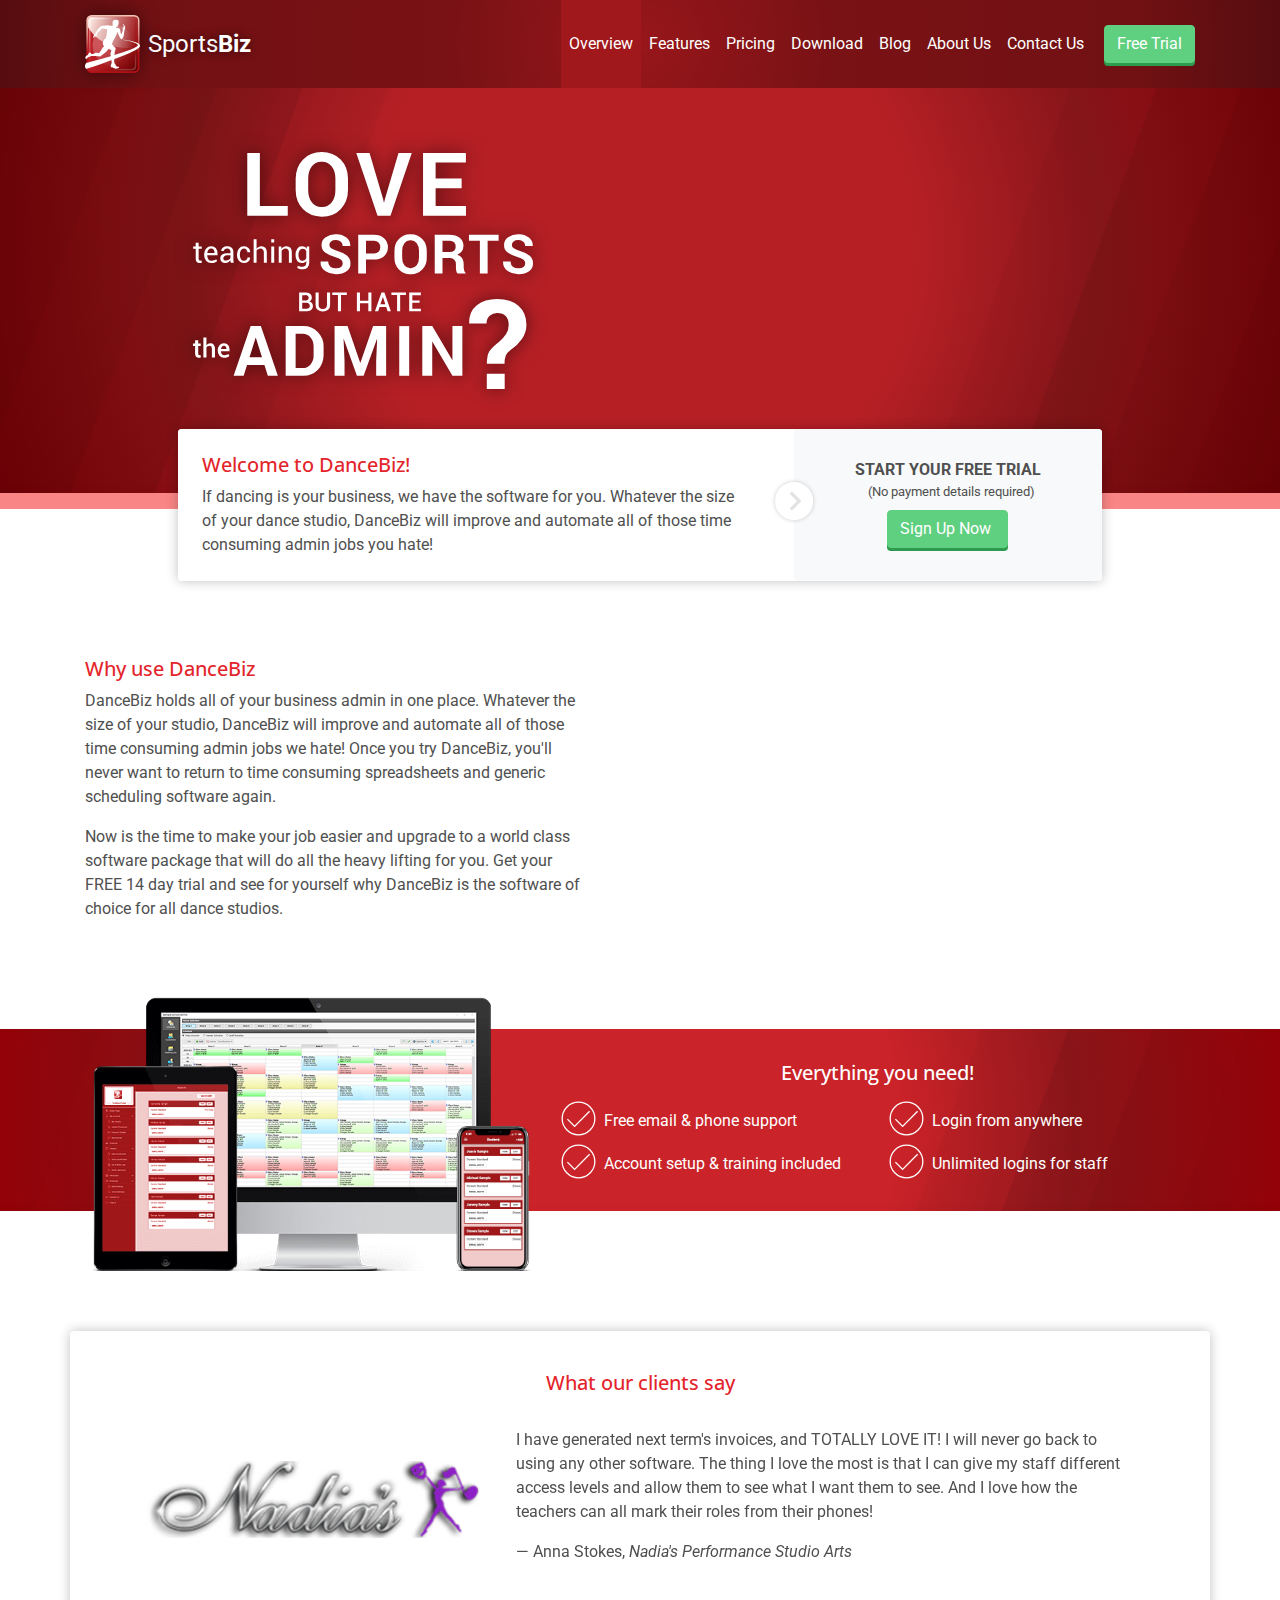
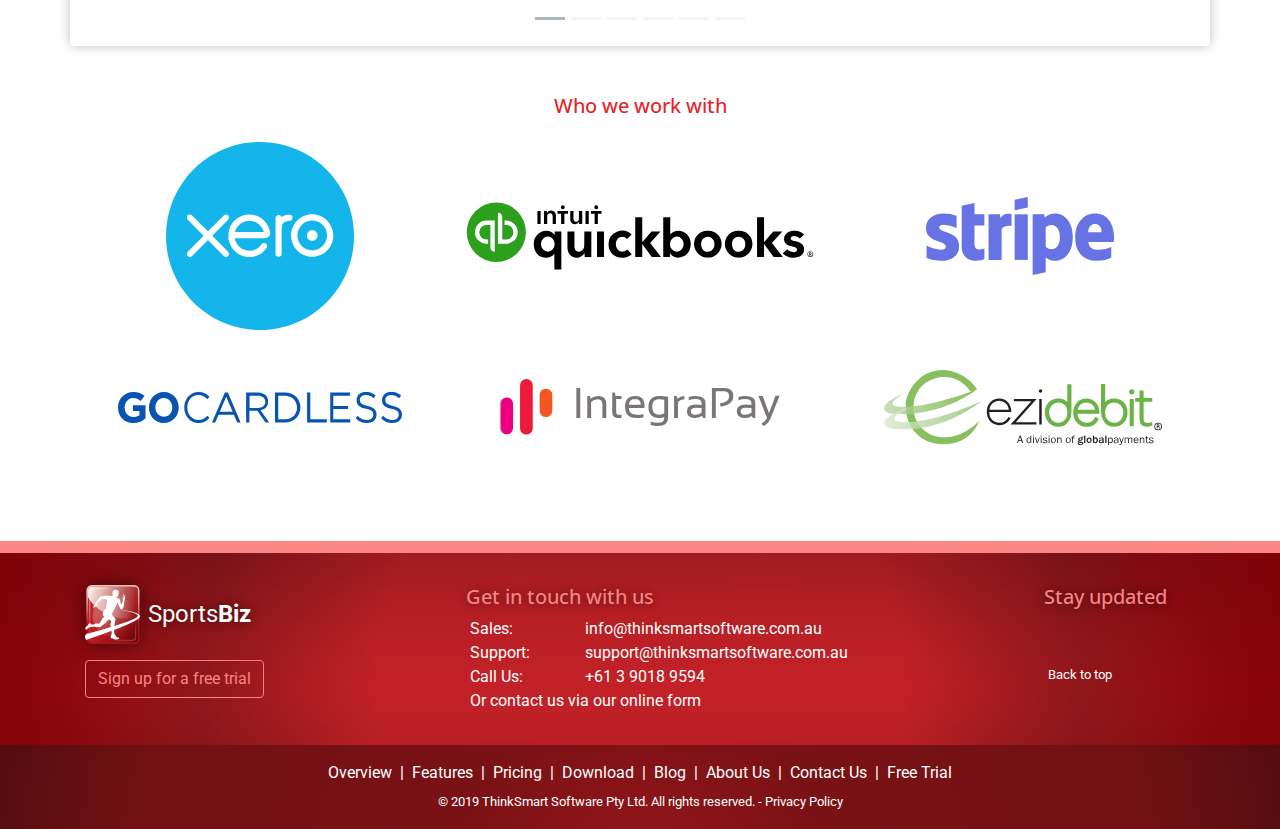
==== index.html @ b826e984 "Add files via upload" ====
<!DOCTYPE html>
<html lang="en">
    <head>
        <!-- Required meta tags -->
        <meta charset="utf-8">
        <meta http-equiv="X-UA-Compatible" content="IE=edge">
        <title>Welcome</title>
        <meta name="viewport" content="width=device-width, initial-scale=1.0, maximum-scale=1.0, minimum-scale=1.0, user-scalable=no, target-densityDpi=device-dpi" />
        <meta name="description" content="">
        <meta name="keywords" content="">
        <!-- for FF, Chrome, Opera -->
            <!-- <link rel="icon" type="image/png" href="assets/img/classbiz/classbiz-favicon-32x32.png" sizes="32x32"> -->
            <!-- <link rel="icon" type="image/png" href="assets/img/dancebiz/dancebiz-favicon-32x32.png" sizes="32x32"> -->
            <!-- <link rel="icon" type="image/png" href="assets/img/gymnasticsbiz/gymnasticsbiz-favicon-32x32.png" sizes="32x32"> -->
            <!-- <link rel="icon" type="image/png" href="assets/img/musicbiz/musicbiz-favicon-32x32.png" sizes="32x32"> -->
            <!-- <link rel="icon" type="image/png" href="assets/img/sportsbiz/sportsbiz-favicon-32x32.png" sizes="32x32"> -->
            <!-- <link rel="icon" type="image/png" href="assets/img/swimbiz/swimbiz-favicon-32x32.png" sizes="32x32"> -->
            <!-- <link rel="icon" type="image/png" href="assets/img/tennisbiz/tennisbiz-favicon-32x32.png" sizes="32x32"> -->
            <link rel="icon" type="image/png" href="assets/img/thinksmart/thinksmart-favicon-32x32.png" sizes="32x32">
            
        <!-- for IE -->
        <!-- classbiz -->
        <!-- <link rel="icon" type="image/x-icon" href="classbiz-favicon.ico"> -->
        <!-- <link rel="shortcut icon" type="image/x-icon" href="classbiz-favicon.ico"> -->
    
        <!-- dancebiz -->
        <!-- <link rel="icon" type="image/x-icon" href="dancebiz-favicon.ico"> -->
        <!-- <link rel="shortcut icon" type="image/x-icon" href="dancebiz-favicon.ico"> -->
    
        <!-- gymnasticsbiz -->
        <!-- <link rel="icon" type="image/x-icon" href="gymnasticsbiz-favicon.ico"> -->
        <!-- <link rel="shortcut icon" type="image/x-icon" href="gymnasticsbiz-favicon.ico"> -->
    
        <!-- musicbiz -->
        <!-- <link rel="icon" type="image/x-icon" href="musicbiz-favicon.ico"> -->
        <!-- <link rel="shortcut icon" type="image/x-icon" href="musicbiz-favicon.ico"> -->
    
        <!-- sportsbiz -->
        <!-- <link rel="icon" type="image/x-icon" href="sportsbiz-favicon.ico"> -->
        <!-- <link rel="shortcut icon" type="image/x-icon" href="sportsbiz-favicon.ico"> -->
    
        <!-- tennisbiz -->
        <!-- <link rel="icon" type="image/x-icon" href="tennisbiz-favicon.ico"> -->
        <!-- <link rel="shortcut icon" type="image/x-icon" href="tennisbiz-favicon.ico"> -->
    
        <!-- thinksmart -->
        <link rel="icon" type="image/x-icon" href="thinksmart-favicon.ico">
        <link rel="shortcut icon" type="image/x-icon" href="thinksmart-favicon.ico">
    
        <!-- web fonts CDN -->
        <link href="https://fonts.googleapis.com/css?family=Open+Sans:300,400,700" rel="stylesheet">
        <link href="https://fonts.googleapis.com/css?family=Roboto:400,400i,700&display=swap" rel="stylesheet">
        
        <!-- custom styles -->
        <link rel="stylesheet" type="text/css" href="assets/css/styles.css">
        
        <!-- Font Awesome CDN for the Icons -->
        <link rel="stylesheet" href="https://use.fontawesome.com/releases/v5.7.2/css/all.css"
            integrity="sha384-fnmOCqbTlWIlj8LyTjo7mOUStjsKC4pOpQbqyi7RrhN7udi9RwhKkMHpvLbHG9Sr" crossorigin="anonymous">
    </head>
<body>
    <a id="top"></a>    
    <header><!-- header start -->
        <!-- nav start -->
        <nav class="bg-check navbar fixed-top navbar-default navbar-dark navbar-expand-lg bg-dark nav-gradient p-lg-0">
            <div class="container">

            <a class="navbar-brand p-lg-0" href="index.html">               
                <div class="d-flex align-items-center">
                    <!-- biz logos -->
                    <!-- classbiz -->
                    <!-- <div class="icon-logo-style"><img src="assets/img/classbiz/logo-icon-classbiz.svg" class="img-fluid logo-icon-svg-shadow" alt="ClassBiz"></div> -->
                    <!-- <div class="h4 font-weight-normal text-shadow ml-1 pl-1 pl-1 pt-2">Class<strong>Biz</strong></div> -->
                    
                    <!-- dancebiz -->
                    <!-- <div class="icon-logo-style"><img src="assets/img/dancebiz/logo-icon-dancebiz.svg" class="img-fluid logo-icon-svg-shadow" alt="DanceBiz"></div> -->
                    <!-- <div class="h4 font-weight-normal text-shadow ml-1 pl-1 pl-1 pt-2">Dance<strong>Biz</strong></div> -->

                    <!-- gymnasticsbiz -->
                    <!-- <div class="icon-logo-style"><img src="assets/img/gymnasticsbiz/logo-icon-gymnasticsbiz.svg" class="img-fluid logo-icon-svg-shadow" alt="GymnasticsBiz"></div> -->
                    <!-- <div class="h4 font-weight-normal text-shadow ml-1 pl-1 pt-2">Gymnastics<strong>Biz</strong></div> -->

                    <!-- musicbiz -->
                    <!-- <div class="icon-logo-style"><img src="assets/img/musicbiz/logo-icon-musicbiz.svg" class="img-fluid logo-icon-svg-shadow" alt="MusicBiz"></div> -->
                    <!-- <div class="h4 font-weight-normal text-shadow ml-1 pl-1 pt-2">Music<strong>Biz</strong></div> -->

                    <!-- sportsbiz -->
                    <div class="icon-logo-style"><img src="assets/img/sportsbiz/logo-icon-sportsbiz.svg" class="img-fluid logo-icon-svg-shadow" alt="SportsBiz"></div>
                    <div class="h4 font-weight-normal text-shadow ml-1 pl-1 pt-2">Sports<strong>Biz</strong></div>

                    <!-- swimbiz -->
                    <!-- <div class="icon-logo-style"><img src="assets/img/swimbiz/logo-icon-swimbiz.svg" class="img-fluid logo-icon-svg-shadow" alt="SwimBiz"></div> -->
                    <!-- <div class="h4 font-weight-normal text-shadow ml-1 pl-1 pt-2">Swim<strong>Biz</strong></div> -->

                    <!-- tennisbiz -->
                    <!-- <div class="icon-logo-style"><img src="assets/img/tennisbiz/logo-icon-tennisbiz.svg" class="img-fluid logo-icon-svg-shadow" alt="TennisBiz"></div> -->
                    <!-- <div class="h4 font-weight-normal text-shadow ml-1 pl-1 pt-2">Tennis<strong>Biz</strong></div> -->
                </div>
            </a>

            <!-- trial button in tablet mode only start -->
            <div class="col-7 pr-2 text-right d-none d-sm-none d-md-block d-lg-none">
                    <a class="btn-success btn text-center text-white" href="signup.html">
                        <span class="text-center">Free Trial</span>
                    </a>
            </div><!-- trial button in tablet mode end -->

            <button class="navbar-toggler" type="button" data-toggle="collapse" data-target="#navbarSupportedContent"
                aria-controls="navbarSupportedContent" aria-expanded="false" aria-label="Toggle navigation">
                <span class="navbar-toggler-icon"></span>
            </button>

            <div class="collapse navbar-collapse" id="navbarSupportedContent">
                <ul class="navbar-nav ml-auto mr-lg-2"> 
                    <li class="nav-item pt-lg-4 pb-lg-4 border-bottom-sm-md active selected">
                        <a class="nav-link text-white" href="index.html">Overview <span class="sr-only">(current)</span></a>
                    </li>
                    <li class="nav-item pt-lg-4 border-bottom-sm-md pb-lg-4">
                        <a class="nav-link text-white" href="features.html">Features</a>
                    </li>
                    <li class="nav-item pt-lg-4 border-bottom-sm-md pb-lg-4">
                        <a class="nav-link text-white" href="pricing.html">Pricing</a>
                    </li>
                    <li class="nav-item pt-lg-4 border-bottom-sm-md pb-lg-4">
                        <a class="nav-link text-white" href="download.html">Download</a>
                    </li>
                    <li class="nav-item pt-lg-4 border-bottom-sm-md pb-lg-4">
                            <a class="nav-link text-white" href="blog.html">Blog</a>
                    </li>
                    <li class="nav-item pt-lg-4 border-bottom-sm-md pb-lg-4">
                        <a class="nav-link text-white" href="aboutus.html">About Us</a>
                    </li>
                    <li class="nav-item pt-lg-4 pb-lg-4">
                        <a class="nav-link text-white" href="contactus.html">Contact Us</a>
                    </li>
                </ul>
                <a class="btn-success btn d-none d-lg-inline-block mb-1 mb-md-0 ml-md-1 text-white" href="signup.html">Free Trial</a>
            </div>
        </div>
        </nav><!-- nav end -->        
    </header><!-- header end -->

    <!-- this is the hero image section -->  
    <section class=""><!-- main hero image start -->
        <section class="">
            <section class="gradient-main-1 gradient-inset-shadow"><!-- gradient start -->

                <!-- hero-gradient-dark start -->
                <div class="hero-gradient-background d-none d-lg-block"></div><!-- hero-gradient-dark end -->
                <!-- angled shape containers start -->
                    <div class="shape-backgrounds-container">
                            <div class="shape-graphic-container-left">
                                <div class="shape-graphic-left-side-a"></div>
                                <div class="shape-graphic-left-side-a1 d-none d-xl-block"></div>
                                <div class="shape-graphic-left-side-a-extra-color-bar d-none d-xl-block"></div>
                                <div class="shape-graphic-left-side-a-last d-none d-xl-block"></div>
                            </div>
                            <div class="shape-right">
                                    <div class="shape-graphic-left-side-a"></div>
                                    <div class="shape-graphic-left-side-a1 d-none d-xl-block"></div>
                                    <div class="shape-graphic-left-side-a-extra-color-bar d-none d-xl-block"></div>
                                    <div class="shape-graphic-left-side-a-last d-none d-xl-block"></div>
                            </div>
                    </div>
                <!-- angled-shaped-containers end -->

                        <div class="pt-5 mt-5"></div>
                        <div class="pt-2 pt-sm-3"></div>
                        <!-- hero image start -->
                        <div class="container pt-lg-4 pb-lg-4">    
                            <div class="row">
                                <!-- headline left side -->
                                <div class="col-6 col-sm-6 col-lg-6">
                                    <div class="row align-items-center">
                                        <div class="col-12 mb-0 mt-0 mt-md-2 mb-md-2 pt-lg-2 pb-lg-0">
                                            <!-- dancebiz hero text start -->
                                            <div class="">
                                                <!-- <img src="assets/img/classbiz/classbiz-main-headline.svg" class="pt-4 db-headline-large d-lg-none headline-svg-shadow w-100 mt-n3 pt-3 pb-3 pl-md-3"> -->
                                                <!-- <img src="assets/img/gymnasticsbiz/gymnasticsbiz-main-headline.svg" class="pt-4 db-headline-large d-lg-none headline-svg-shadow w-100 mt-n3 pt-3 pb-3 pl-md-3"> -->
                                                <!-- <img src="assets/img/musicbiz/musicbiz-main-headline.svg" class="db-headline-large pt-2 d-lg-none headline-svg-shadow img-fluid p-lg-0 pb-xl-3 pl-xl-4 pr-xl-4 mb-lg-5"> -->
                                                <img src="assets/img/sportsbiz/sportsbiz-main-headline.svg" class="db-headline-large pt-2 d-lg-none headline-svg-shadow img-fluid p-lg-0 pb-xl-3 pl-xl-4 pr-xl-4 mb-lg-5">

                                                <div class="ml-auto mr-auto w-75 pl-xl-3 pb-xl-2 pb-lg-3 pb-xl-0">
                                                    <!-- <img src="assets/img/dancebiz/dancebiz-main-headline.svg" class="db-headline-large d-none d-lg-block headline-svg-shadow img-fluid p-lg-0 pb-xl-3 pl-xl-4 pr-xl-4 mb-lg-5"> -->
                                                    <!-- <img src="assets/img/musicbiz/musicbiz-main-headline.svg" class="db-headline-large d-none d-lg-block headline-svg-shadow img-fluid p-lg-0 pb-xl-3 pl-xl-4 pr-xl-4 mb-lg-5"> -->
                                                    <!-- <img src="assets/img/tennisbiz/tennisbiz-main-headline.svg" class="db-headline-large d-none d-lg-block headline-svg-shadow img-fluid p-lg-0 pb-xl-3 pl-xl-4 pr-xl-4 mb-lg-5"> -->
                                                    <img src="assets/img/sportsbiz/sportsbiz-main-headline.svg" class="db-headline-large d-none d-lg-block headline-svg-shadow img-fluid p-lg-0 pb-xl-3 pl-xl-4 pr-xl-4 mb-lg-5">
                                                    <!-- <img src="assets/img/classbiz/classbiz-main-headline.svg" class="db-headline-large d-none d-lg-block headline-svg-shadow img-fluid p-lg-0 pb-xl-3 pl-xl-4 pr-xl-4 mb-lg-5"> -->
                                                    <!-- <img src="assets/img/swimbiz/swimbiz-main-headline.svg" class="d-none d-lg-block headline-svg-shadow img-fluid pb-lg-4 mb-lg-5"> -->
                                                    <!-- <img src="assets/img/gymnasticsbiz/gymnasticsbiz-main-headline.svg" class="db-headline-large d-none d-lg-block headline-svg-shadow img-fluid mb-lg-5 pb-lg-5"> -->
                                                </div>
                                            </div>
                                            <!-- dancebiz hero text end -->

                                        </div>
                                    </div>
                                </div>
                                <!-- hero graphic right side -->
                                <!-- dancbiz hero image -->
                                <div class="col-6 col-sm-6 col-lg-6 pl-0 pr-0 invisible">
                                    <img src="assets/img/dancebiz/dancebiz-home-page-overview-hero-image-mobile.png" class="d-md-none img-fluid mt-n2">
                                    <img src="assets/img/dancebiz/dancebiz-home-page-overview-hero-image-large-tall.png" class="d-none d-md-block dancebiz-hero-image">
                                </div>
                            </div>                        
                        </div><!-- hero image end -->
            </section><!-- gradient end -->
            
        </section>
        <!-- option 1 end -->

    </section><!-- main hero image end -->

    <!-- divider -->
    <div class="bg-secondary p-2"></div>

    <!-- card design call to action start -->
    <section class="pl-3 pr-3 mt-4 mt-md-4 mb-md-3 mt-md-0 mb-lg-0">
            <div class="overview-card-container-lg-and-xl position-relative"><!-- overview-card-container-lg-and-xl start -->
                <div class="container"><!-- container 1 start -->
                <div class="row justify-content-center pl-md-3 pr-md-3"><!-- row 1 start -->
                    <div class="col-md-12 col-lg-11 col-xl-10 shadow bg-white rounded"><!-- card length column start -->
                        <div class="row"><!-- row 2 start -->
                            <!-- product intro start -->
                            <div class="col-md-8 col-lg-8 pt-3 pt-md-3 pb-md-2 pl-lg-4 pt-lg-4 pr-xl-5 bg-white rounded">
                                    <div class="">
                                        <h5 class="text-center text-md-left">Welcome to DanceBiz!</h5>
                                        <p> If dancing is your business, we have the software for you. 
                                            Whatever the size of your dance studio,
                                            DanceBiz will improve and automate all of those time consuming admin jobs you hate!</p>
                                    </div>
                            </div><!-- learn how benefits end -->

                            <!-- trial button cta container start -->
                            <!-- <div class="col-lg-1 bg-light"></div> -->
                            <div class="d-none d-md-block col-md-4 col-lg-4 pb-md-3 pt-md-3 pt-lg-0 pb-lg-0 bg-light rounded">
                                <!-- circle arrow start -->
                                <img src="assets/img/icon-right-arrow-circle.svg" class="right-arrow-icon-circle">
                                <!-- circle arrow end -->
                                <div class="row text-md-center justify-content-md-center align-items-md-center pb-md-1 h-100">
                                    <div class="col-md-12">
                                            <div class="d-inline-block text-uppercase font-weight-bold">Start Your Free Trial</div>
                                            <div class="d-inline-block d-lg-block pl-md-2 pr-2 pr-lg-0 pb-lg-2">
                                                <div class="small">(No payment details required)</div>
                                            </div>
                                            <a class="btn-success btn text-white d-inline-block" href="signup.html">
                                                Sign Up Now <i class="fas fa-caret-right pl-1"></i></a>
                                    </div>
                                </div>
                            </div><!--trial button cta container end -->
                            
                        </div><!-- row 2 end -->                        
                    </div><!-- card length column end -->
                    </div><!-- row 1 end -->
                </div><!-- container 1 end -->
            </div><!-- overview-card-container-lg-and-xl end -->
        </section><!-- card design call to action end -->
                    
    <!-- Why use start -->
    <section class="container pt-3 pt-lg-0 mt-lg-n5">
        <div class="row justify-content-between">
            <div class="col-12 col-md-12 col-lg-6 pr-xl-5 d-lg-flex align-items-lg-center">
                <!-- product intro start -->
                <div class="">
                    <h5>Why use DanceBiz</h5>
                    <p>DanceBiz holds all of your business admin in one place. Whatever the size of your studio, DanceBiz will
                        improve and automate all of those time consuming admin jobs we hate! Once you try DanceBiz, you'll never
                        want to return to time consuming spreadsheets and generic scheduling software again.</p>
            
                    <p class="mb-lg-0">Now is the time to make your job easier and upgrade to a world class software package that will do all the
                        heavy lifting for you. Get your FREE 14 day trial and see for yourself why DanceBiz is the software of
                        choice for all dance studios.</p>
                    <!-- product intro end -->
                </div>    
            </div>
     
            <!-- feature video start -->
            <div class="col-12 col-md-12 col-lg-6 col-xl-6 align-self-lg-center">
                    <!-- <div class="">
                            <iframe title="" width="560" height="315"
                                src="//fast.wistia.com/embed/iframe/ezcvv15un7?modestbranding=1&amp;rel=0&amp;showinfo=0&amp;autohide=1"
                                frameborder="0" allowfullscreen="true"></iframe>
                    </div> -->
                    <!-- <h5 class="">Feature Video</h5> -->
                    <!-- <div class="iframe-container">
                        <iframe title="" width="" height="" src="//fast.wistia.com/embed/iframe/ezcvv15un7?modestbranding=1&amp;rel=0&amp;showinfo=0&amp;autohide=1" allowfullscreen></iframe>
                    </div> -->

                    <!-- <div class="iframe-container">
                        <iframe title="" width="" height="" src="//fast.wistia.com/embed/iframe/bdj3lp1ii8?modestbranding=1&amp;rel=0&amp;showinfo=0&amp;autohide=1" allowfullscreen></iframe>
                    </div> -->

                    <!-- <div class="iframe-container">
                            <iframe title="" width="" height="" src="//fast.wistia.com/embed/iframe/uyqm3pj7yf?modestbranding=1&amp;rel=0&amp;showinfo=0&amp;autohide=1" allowfullscreen></iframe>
                        </div> -->

                        <!-- <div class="iframe-container">
                            <iframe title="" width="" height="" src="//fast.wistia.com/embed/iframe/9jcjqtazj1?modestbranding=1&amp;rel=0&amp;showinfo=0&amp;autohide=1" allowfullscreen></iframe>
                        </div> -->

                        <div class="iframe-container">
                            <iframe title="" width="" height="" src="//fast.wistia.com/embed/iframe/ydkn6ml8hb?modestbranding=1&amp;rel=0&amp;showinfo=0&amp;autohide=1" allowfullscreen></iframe>
                        </div>

                    <!-- <div class="iframe-container">
                            <iframe title="" width="" height="" src="//fast.wistia.com/embed/iframe/xsg12gf4f0?modestbranding=1&amp;rel=0&amp;showinfo=0&amp;autohide=1" allowfullscreen></iframe>
                    </div> -->


            </div><!-- feature video end -->

            </div><!-- end of row -->
        </div>
    </section><!-- why use end -->
        <!-- everything you need start option -->
        <section class="pt-lg-5 pb-lg-5 mt-xl-4 mb-xl-4">
            <section class="gradient-main-1 mt-3 mb-lg-5 overflow-show">
                <!-- small angled shape containers start -->
                <div class="small-angle-container d-none d-lg-block overflow-hidden">                
                    <div class="shape-backgrounds-container">
                        <div class="shape-graphic-container-left">
                            <div class="shape-graphic-left-side-a"></div>
                            <div class="shape-graphic-left-side-a-extra-color-bar d-none d-xl-block"></div>
                            <div class="shape-graphic-left-side-a-last d-none d-xl-block"></div>
                        </div>
                        <div class="shape-graphic-container-right-alt">
                                <div class="shape-graphic-right-side-b"></div>
                                <div class="shape-graphic-right-side-b-extra-color-bar d-none d-xl-block"></div>
                                <div class="shape-graphic-right-side-b-last d-none d-xl-block"></div>
                        </div>
                    </div>
                </div>
                <!-- angled-shaped-containers end -->
                <div class="container pt-3 pb-md-3">
                    <div class="row align-items-md-center align-items-lg-start">
                            <div class="col-12 col-md-6 col-lg-5"><!-- devices images start-->
                                    <div class="position-relative mt-lg-2 mt-xl-n4">
                                        <!-- dancebiz-->
                                        <!-- <img src="assets/img/dancebiz/dancebiz-overview-devices.png" class="d-lg-none img-fluid" alt="tablet, desktop, smartphone"> -->
                                        <!-- <img src="assets/img/dancebiz/dancebiz-overview-devices.png" class="d-none d-lg-block position-absolute mt-lg-n5 mt-xl-n4 img-fluid ml-xl-2 pr-xl-2" alt="tablet, desktop, smartphone"> -->
                                        <!-- classbiz -->
                                        <!-- <img src="assets/img/classbiz/classbiz-overview-devices.png" class="d-lg-none img-fluid" alt="tablet, desktop, smartphone"> -->
                                        <!-- <img src="assets/img/classbiz/classbiz-overview-devices.png" class="d-none d-lg-block position-absolute mt-lg-n5 mt-xl-n4 img-fluid ml-xl-2 pr-xl-2" alt="tablet, desktop, smartphone"> -->
                                        <!-- swimbiz -->
                                        <!-- <img src="assets/img/swimbiz/swimbiz-overview-devices.png" class="d-lg-none img-fluid" alt="tablet, desktop, smartphone"> -->
                                        <!-- <img src="assets/img/swimbiz/swimbiz-overview-devices.png" class="d-none d-lg-block position-absolute mt-lg-n5 mt-xl-n4 img-fluid ml-xl-2 pr-xl-2" alt="tablet, desktop, smartphone"> -->
                                        <!-- <img src="assets/img/gymnasticsbiz/gymnasticsbiz-overview-devices.png" class="d-lg-none img-fluid" alt="tablet, desktop, smartphone"> -->
                                        <!-- <img src="assets/img/gymnasticsbiz/gymnasticsbiz-overview-devices.png" class="d-none d-lg-block position-absolute mt-lg-n5 mt-xl-n4 img-fluid ml-xl-2 pr-xl-2" alt="tablet, desktop, smartphone"> -->
                                        <!-- musicbiz -->
                                        <img src="assets/img/sportsbiz/sportsbiz-overview-devices.png" class="d-lg-none img-fluid" alt="tablet, desktop, smartphone">
                                        <img src="assets/img/sportsbiz/sportsbiz-overview-devices.png" class="d-none d-lg-block position-absolute mt-lg-n5 mt-xl-n4 img-fluid ml-xl-2 pr-xl-2" alt="tablet, desktop, smartphone">
                                    </div>
                            </div><!-- devices images end -->
                            <div class="col-12 col-md-6 col-lg-7"><!-- what's included text start -->
                                    <h5 class="pt-3 pt-sm-4 pt-md-3 mb-0 mb-lg-2 text-white text-center">Everything you need!</h5>
                                        <div class="row">
                                            <div class="col-12 pl-3 pr-0 pr-xl-0">
                                                <ul class="text-white list-unstyled d-sm-flex d-md-block d-lg-flex">
                                                        <div class="pl-3 pl-sm-0">
                                                            <li class="d-flex mt-2">
                                                                <div class=""><img src="assets/img/icon-ok-checks-responsive.svg" class="pr-2"></div>
                                                                <div class="pt-2">Free email & phone support</div>
                                                            </li>
                                                            <li class="d-flex mt-2">
                                                                    <div class=""><img src="assets/img/icon-ok-checks-responsive.svg" class="pr-2"></div>
                                                                    <div class="pt-2">Account setup & training included</div>
                                                            </li>
                                                        </div>
                                                        <div class="pl-3 pl-sm-3 pl-md-0 pl-lg-3 pl-xl-5">
                                                            <li class="d-flex mt-2">
                                                                    <div class=""><img src="assets/img/icon-ok-checks-responsive.svg" class="pr-2"></div>
                                                                    <div class="pt-2">Login from anywhere</div>
                                                            </li>
                                                                <li class="d-flex mt-2">
                                                                    <div class=""><img src="assets/img/icon-ok-checks-responsive.svg" class="pr-2"></div>
                                                                    <div class="pt-2">Unlimited logins for staff</div>
                                                            </li>
                                                        </div>
                                                </ul>
                                            </div>
                                    </div><!-- end row -->
                            </div><!-- what's included text end -->
                    </div>
                </div>
            </section><!-- what's included end -->
        </section><!-- everything you need end -->
    
        <!--  dancebiz testimonials with logo start -->
        <section class="container pt-4 pb-4 testimonials-card rounded">
                <h5 class="text-center mb-0 pt-xl-3">What our clients say</h5>
                
                <!-- all views -->
                <div class="main-slide-container-for-client-testimonials">
                    <div id="carouselClientIndicators" class="carousel carousel-fade" data-ride="carousel">
                                <div class="carousel-inner testimonials-slide-container d-flex align-items-center">
                                  <div class="carousel-item active">
                                    <div class="container">
                                        <div class="row justify-content-center align-items-lg-center pt-lg-4 pb-lg-4">
                                            <div class="col-10 col-lg-3 col-xl-4">
                                                    <img src="assets/img/dancebiz/client-logos/logo-landscape-nadias.png" class="img-fluid pb-1 mt-lg-n3" alt="Nadia's Performance Studio Arts">
                                            </div>
                                            <div class="col-10 col-lg-7 col-xl-7">
                                                <p>I have generated next term's invoices, and TOTALLY LOVE IT! I will never go back to using any other software. The thing
                                                   I love the most is that I can give my staff different access levels and allow them to see what I want them to see. And I
                                                   love how the teachers can all mark their roles from their phones!</p>
                                                   <figcaption class="pb-4">— Anna Stokes, <span class="font-italic">Nadia's Performance Studio Arts</span>
                                                   </figcaption>
                                            </div>
                                        </div>
                                    </div>
                                  </div>
                                  <div class="carousel-item">
                                        <div class="container">
                                                <div class="row justify-content-center align-items-lg-center pt-lg-4 pb-lg-4">
                                                    <div class="col-10 col-lg-3 col-xl-4">
                                                            <img src="assets/img/dancebiz/client-logos/logo-landscape-westend.png" class="img-fluid pb-1 mt-lg-n3" alt="Westend Performing Arts">
                                                    </div>
                                                    <div class="col-10 col-lg-7 col-xl-7">
                                                        <p>DanceBiz is the easiest and most efficient way to get all your dance admin sorted! I do not know how I was able to
                                                            run my large studio without it. I would definitely recommend it to all dance studio principals!</p>
                                                           <figcaption class="pb-4">— Nadia Vella-Taranto, <span class="font-italic">Westend Performing Arts</span>
                                                            Arts</figcaption>
                                                    </div>
                                                </div>
                                        </div>
                                  </div>
                                  <div class="carousel-item">
                                        <div class="container">
                                                <div class="row justify-content-center align-items-lg-center pt-lg-4 pb-lg-4">
                                                    <div class="col-10 col-lg-3 col-xl-4">
                                                            <img src="assets/img/dancebiz/client-logos/logo-landscape-danze-gallery.png" class="img-fluid pb-1 mt-lg-n3" alt="Danze Gallery">
                                                    </div>
                                                    <div class="col-10 col-lg-7 col-xl-7">
                                                        <p>I love DanceBiz! We are a studio of 130 and it saves so, so, so much time. It does everything including class roles,
                                                            texts and emails customers, automates invoices, plus more. I'm 50, and I am also a true blonde (the one that gives
                                                            blondes a bad name) and if I can do it, anyone can!</p>
                                                           <figcaption class="pb-4">— Jenny Jones, <span class="font-italic">Dance Gallery</span>
                                                            Arts</figcaption>
                                                    </div>
                                                </div>
                                        </div>
                                  </div>
                                  <div class="carousel-item">
                                        <div class="container">
                                                <div class="row justify-content-center align-items-lg-center pt-lg-4 pb-lg-4">
                                                    <div class="col-10 col-lg-3 col-xl-4">
                                                            <img src="assets/img/placeholder-template.svg" class="img-fluid pb-1 mt-lg-n3" alt="">
                                                            <!-- <div class="testimonial-container">
                                                                <img src="https://i.pinimg.com/originals/d8/ad/a6/d8ada6e585f09914890eed790c5efb99.jpg" class="testimonial-cover">
                                                            </div> -->
                                                    </div>
                                                    <div class="col-10 col-lg-7 col-xl-7 pt-3">
                                                        <p>Testimonial No.4 — Lorem ipsum dolor sit amet, consectetur adipiscing elit, sed do eiusmod tempor incididunt ut labore
                                                            et dolore magna aliqua. Ut enim ad minim veniam, quis nostrud exercitation ullamco laboris nisi ut aliquip ex ea
                                                            commodo consequat.</p>
                                                           <figcaption class="pb-4">— Duck Dodgers, <span class="font-italic">Warner Bros. Studio</span>
                                                            </figcaption>
                                                    </div>
                                                </div>
                                        </div>
                                    </div>
                                    <div class="carousel-item">
                                            <div class="container">
                                                    <div class="row justify-content-center align-items-lg-center pt-lg-4 pb-lg-4">
                                                        <div class="col-10 col-lg-3 col-xl-4">
                                                            <img src="assets/img/placeholder-template.svg" class="img-fluid pb-1 mt-lg-n3" alt="">
                                                            <!-- <div class="testimonial-container">
                                                                <img src="https://trackingnana.files.wordpress.com/2016/01/wile-e-coyote-cover.jpg" class="testimonial-cover">
                                                            </div>                                                         -->
                                                        </div>
                                                        <div class="col-10 col-lg-7 col-xl-7 pt-3">
                                                            <p>Testimonial No.5 — Lorem ipsum dolor sit amet, consectetur adipiscing elit, sed do eiusmod tempor incididunt ut labore
                                                                    et dolore magna aliqua. Ut enim ad minim veniam, quis nostrud exercitation ullamco laboris nisi ut aliquip ex ea
                                                                    commodo consequat.</p>
                                                               <figcaption class="pb-4">— Wile E. Coyote, <span class="font-italic">Acme Acres</span>
                                                                </figcaption>
                                                        </div>
                                                    </div>
                                            </div>
                                    </div>
                                    <div class="carousel-item">
                                            <div class="container">
                                                    <div class="row justify-content-center align-items-lg-center pt-lg-4 pb-lg-4">
                                                        <div class="col-10 col-lg-3 col-xl-4">
                                                            <img src="assets/img/placeholder-template.svg" class="img-fluid pb-1 mt-lg-n3" alt="">
                                                            <!-- <div class="testimonial-container">
                                                                <img src="https://cdn1.parksmedia.wdprapps.disney.com/resize/mwImage/1/1920/1080/75/dam/disneyland/attractions/disneyland/mickeys-house/mickey-toontown-car-16x9.jpg?1559890605593" class="testimonial-cover">
                                                            </div>                                                            -->
                                                        </div>
                                                        <div class="col-10 col-lg-7 col-xl-7 pt-3">
                                                            <p>Testimonial No. 6 — Lorem ipsum dolor sit amet, consectetur adipiscing elit, sed do eiusmod tempor incididunt ut labore
                                                                    et dolore magna aliqua. Ut enim ad minim veniam, quis nostrud exercitation ullamco laboris nisi ut aliquip ex ea
                                                                    commodo consequat.</p>
                                                               <figcaption class="pb-4">— Mickey Rat, <span class="font-italic">Walt Disney Studios</span>
                                                                </figcaption>
                                                        </div>
                                                    </div>
                                            </div>
                                    </div>
                                </div>
                                <ol class="carousel-indicators">
                                        <li data-target="#carouselClientIndicators" data-slide-to="0" class="active"></li>
                                        <li data-target="#carouselClientIndicators" data-slide-to="1"></li>
                                        <li data-target="#carouselClientIndicators" data-slide-to="2"></li>
                                        <li data-target="#carouselClientIndicators" data-slide-to="3"></li>
                                        <li data-target="#carouselClientIndicators" data-slide-to="4"></li>
                                        <li data-target="#carouselClientIndicators" data-slide-to="5"></li>
                                </ol>
                                <a class="carousel-control-prev" href="#carouselClientIndicators" role="button" data-slide="prev">
                                  <span class="carousel-control-prev-icon mt-xl-n3" aria-hidden="true"></span>
                                  <span class="sr-only">Previous</span>
                                </a>
                                <a class="carousel-control-next" href="#carouselClientIndicators" role="button" data-slide="next">
                                  <span class="carousel-control-next-icon mt-xl-n3" aria-hidden="true"></span>
                                  <span class="sr-only">Next</span>
                                </a>
                    </div>
                                     
                </div>
        </section><!-- dancebiz testimonials end -->

        <!-- who we work with partners start -->
            <section class="container pt-4 pt-lg-4 pt-xl-5 pb-lg-5">
                <h5 class="text-center mb-0">Who we work with</h5>
                
                <!-- mobile view to sm view -->
                <div class="d-md-none main-slide-container-for-partners">
                    <div id="carouselPartnerIndicators" class="carousel carousel-fade" data-ride="carousel">
                                <div class="carousel-inner partners-slide-container d-flex align-items-center">
                                  <div class="carousel-item active">
                                    <div class="w-50 d-block ml-auto mr-auto pl-2 pr-2 pl-sm-5 pr-sm-5">
                                            <img src ="assets/img/logo-xero-software.svg" class="img-fluid pl-4 pr-4" alt="Xero">
                                    </div>
                                  </div>
                                  <div class="carousel-item">
                                    <div class="w-75 d-block ml-auto mr-auto">
                                            <img src ="assets/img/logo-intuit-quickbooks-preferred.svg" class="img-fluid pl-2 pr-2" alt="QuickBooks">
                                    </div>
                                  </div>
                                  <div class="carousel-item">
                                    <div class="w-50 d-block ml-auto mr-auto"> 
                                        <img src ="assets/img/logo-stripe.svg" class="img-fluid" alt="Stripe">
                                    </div>
                                  </div>
                                  <div class="carousel-item">
                                        <div class="w-75 d-block ml-auto mr-auto"> 
                                                <img src ="assets/img/logo-worldpay.svg" class="img-fluid pl-2 pr-2" alt="Worldpay">
                                        </div>
                                    </div>
                                    <div class="carousel-item">
                                        <div class="w-75 d-block ml-auto mr-auto"> 
                                                <img src ="assets/img/logo-integrapay.svg" class="img-fluid pl-2 pr-2" alt="Integrapay">
                                        </div>
                                    </div>
                                    <div class="carousel-item">
                                        <div class="w-75 d-block ml-auto mr-auto"> 
                                                <img src ="assets/img/logo-ezi-debit.svg" class="img-fluid pl-2 pr-2" alt="Ezidebit">
                                        </div>
                                    </div>
                                </div>
                                <ol class="carousel-indicators">
                                        <li data-target="#carouselPartnerIndicators" data-slide-to="0" class="active"></li>
                                        <li data-target="#carouselPartnerIndicators" data-slide-to="1"></li>
                                        <li data-target="#carouselPartnerIndicators" data-slide-to="2"></li>
                                        <li data-target="#carouselPartnerIndicators" data-slide-to="3"></li>
                                        <li data-target="#carouselPartnerIndicators" data-slide-to="4"></li>
                                        <li data-target="#carouselPartnerIndicators" data-slide-to="5"></li>
                                </ol>
                                <a class="carousel-control-prev" href="#carouselPartnerIndicators" role="button" data-slide="prev">
                                  <span class="carousel-control-prev-icon" aria-hidden="true"></span>
                                  <span class="sr-only">Previous</span>
                                </a>
                                <a class="carousel-control-next" href="#carouselPartnerIndicators" role="button" data-slide="next">
                                  <span class="carousel-control-next-icon" aria-hidden="true"></span>
                                  <span class="sr-only">Next</span>
                                </a>
                    </div>
                                     
                </div>
                <!-- md and up view start -->
                <div class="d-none d-md-block">
                    <div class="row align-items-center justify-content-center pt-lg-4">
                                    <div class="col-md-4 col-lg-4 pl-md-5 pr-md-5 pl-lg-5 pr-lg-5"><img src ="assets/img/logo-xero-software.svg" class="img-fluid pl-lg-5 pr-lg-5" alt="Xero"></div>                                        
                                    <div class="col-md-7 col-lg-4"><img src ="assets/img/logo-intuit-quickbooks-preferred.svg" class="img-fluid" alt="QuickBooks"></div>                                        
                                    
                                    <!-- divider mobile start --><div class="d-lg-none w-100 pt-md-4"></div><!-- divider end -->
                                    
                                    <div class="col-md-5 col-lg-4 pl-4 pr-4 pl-lg-5 pr-lg-5"><img src ="assets/img/logo-stripe.svg" class="img-fluid pl-md-3 pr-md-3 pl-lg-5 pr-lg-5" alt="Stripe"></div>
                                    
                                    <!-- divider large start --><div class="d-none d-lg-block w-100 pt-lg-4 mt-xl-3"></div><!-- divider end -->

                                    <div class="col-md-5 col-lg-4 pl-lg-5 pr-lg-5"><img src ="assets/img/logo-gocardless.svg" class="img-fluid" alt="go cardless"></div> 
                                    
                                    <!-- divider mobile start --><div class="d-lg-none w-100 pt-md-4"></div><!-- divider end -->
                                    
                                    <div class="col-md-5 col-lg-4 pl-lg-5 pr-lg-5"><img src ="assets/img/logo-integrapay.svg" class="img-fluid" alt="Integrapay"></div>
                                    <div class="col-md-5 col-lg-4 pl-lg-5 pr-lg-5"><img src ="assets/img/logo-ezi-debit.svg" class="img-fluid" alt="Ezidebit"></div>                       
                    </div>
                </div><!-- md and up view end -->
            </section><!-- who we work with end -->

            <span class="updated-footer">            
                <!-- start footer -->
                
                <!-- footer for md, lg and xl screens -->
    
                <footer class="gradient-main-1 text-white mt-5 gradient-inset-shadow-deep">
            
                        <!-- divider -->
                        <div class="bg-secondary pt-1 pb-2"></div>
                        <!-- <div class="hero-gradient-background-footer gradient-inset-shadow-deep d-none d-lg-block"></div> -->
                
                        <div class="container"><!-- container for company logo, contact details and social media links start -->
                            
                            <div class="row pt-xl-3 pb-xl-3 d-flex justify-content-between">
                        
                                <!-- company info / logo -->
                                <div class="col-12 col-md-4 col-lg-3 col-xl-3">
                                    <div class="d-flex align-items-center justify-content-center justify-content-md-start mt-3">
                                        <!-- biz logos -->
                                        <!-- classbiz -->
                                        <!-- <div class="icon-logo-style"><img src="assets/img/classbiz/logo-icon-classbiz.svg" class="img-fluid logo-icon-svg-shadow" alt="ClassBiz"></div> -->
                                        <!-- <div class="h4 font-weight-normal text-shadow ml-1 pl-1 pl-1 pt-2">Class<strong>Biz</strong></div> -->
                                        
                                        <!-- dancebiz -->
                                        <!-- <div class="icon-logo-style"><img src="assets/img/dancebiz/logo-icon-dancebiz.svg" class="img-fluid logo-icon-svg-shadow" alt="DanceBiz"></div> -->
                                        <!-- <div class="h4 font-weight-normal text-shadow ml-1 pl-1 pl-1 pt-2">Dance<strong>Biz</strong></div> -->
                
                                        <!-- gymnasticsbiz -->
                                        <!-- <div class="icon-logo-style"><img src="assets/img/gymnasticsbiz/logo-icon-gymnasticsbiz.svg" class="img-fluid logo-icon-svg-shadow" alt="GymnasticsBiz"></div> -->
                                        <!-- <div class="h4 font-weight-normal text-shadow ml-1 pl-1 pt-2">Gymnastics<strong>Biz</strong></div> -->
                
                                        <!-- musicbiz -->
                                        <!-- <div class="icon-logo-style"><img src="assets/img/musicbiz/logo-icon-musicbiz.svg" class="img-fluid logo-icon-svg-shadow" alt="MusicBiz"></div> -->
                                        <!-- <div class="h4 font-weight-normal text-shadow ml-1 pl-1 pt-2">Music<strong>Biz</strong></div> -->
                
                                        <!-- sportsbiz -->
                                        <div class="icon-logo-style"><img src="assets/img/sportsbiz/logo-icon-sportsbiz.svg" class="img-fluid logo-icon-svg-shadow" alt="SportsBiz"></div>
                                        <div class="h4 font-weight-normal text-shadow ml-1 pl-1 pt-2">Sports<strong>Biz</strong></div>
                
                                        <!-- swimbiz -->
                                        <!-- <div class="icon-logo-style"><img src="assets/img/swimbiz/logo-icon-swimbiz.svg" class="img-fluid logo-icon-svg-shadow" alt="SwimBiz"></div> -->
                                        <!-- <div class="h4 font-weight-normal text-shadow ml-1 pl-1 pt-2">Swim<strong>Biz</strong></div> -->
                
                                        <!-- tennisbiz -->
                                        <!-- <div class="icon-logo-style"><img src="assets/img/tennisbiz/logo-icon-tennisbiz.svg" class="img-fluid logo-icon-svg-shadow" alt="TennisBiz"></div> -->
                                        <!-- <div class="h4 font-weight-normal text-shadow ml-1 pl-1 pt-2">Tennis<strong>Biz</strong></div> -->
                                    </div>
                                    <div class="d-flex justify-content-center justify-content-md-start mt-3">
                                        <a class="btn btn-outline-secondary" href="signup.html" role="button">Sign up for a free trial</a>
                                    </div>
                                </div>
                        
                                <!-- company contact / get in touch with us start -->
                                <div class="mt-4 mt-md-3 mt-lg-3 col-12 col-md-8 col-lg-5 col-xl-5 pl-lg-0 pl-xl-3">
                                    <h5 class="text-center text-md-left text-secondary text-shadow">Get in touch with us</h5>
                        
                                    <div class="row">
                                        <!-- sales -->
                                        <div class="col-12">
                                            <div class="row">
                                                <!-- sales -->
                                                <div class="d-none d-md-block col-md-3 col-lg-4 col-xl-3">
                                                    <i class="fas fa-envelope pr-1"></i>
                                                    <span class="">Sales:</span>
                                                </div>
                                                <div class="col-md-8 text-center text-md-left">
                                                    <span class="d-md-none"><i class="fas fa-envelope pr-1"></i>
                                                        <span class="">Sales:</span>
                                                    </span>
                                                    <!-- australia -->
                                                    <a href="mailto:info@thinksmartsoftware.com.au" class="text-white ml-md-n4 ml-xl-0">info@thinksmartsoftware.com.au</a>
                                                    <!-- uk -->
                                                    <!-- <a href="mailto:info@thinksmartsoftware.co.uk" class="text-white ml-md-n4 ml-xl-0">info@thinksmartsoftware.co.uk</a> -->
                                                    <!-- usa -->
                                                    <!-- <a href="mailto:info@thinksmartsoftware.com" class="text-white ml-md-n4 ml-xl-0">info@thinksmartsoftware.com</a> -->
                                                </div>
                                                <!-- support -->
                                                <div class="d-none d-md-block col-md-3 col-lg-4 col-xl-3">
                                                    <i class="fas fa-headset pr-1"></i>
                                                    <span class="">Support:</span>
                                                </div>
                                                <div class="col-md-8 text-center text-md-left">
                                                    <span class="d-md-none"><i class="fas fa-headset pr-1"></i>
                                                        <span class="">Support:</span>
                                                    </span>
                                                    <!-- australia -->
                                                    <a href="mailto:support@thinksmartsoftware.com.au" class="text-white ml-md-n4 ml-xl-0">support@thinksmartsoftware.com.au</a>
                                                    <!-- uk -->
                                                    <!-- <a href="mailto:support@thinksmartsoftware.co.uk" class="text-white ml-md-n4 ml-xl-0">support@thinksmartsoftware.co.uk</a> -->
                                                    <!-- usa -->
                                                    <!-- <a href="mailto:support@thinksmartsoftware.com" class="text-white ml-md-n4 ml-xl-0">support@thinksmartsoftware.com</a> -->
                                                </div>
                                                <!-- call -->
                                                <div class="d-none d-md-block col-md-3 col-lg-4 col-xl-3">
                                                    <i class="fas fa-phone pr-1"></i>
                                                    <span class="">Call Us:</span>
                                                </div>
                                                <div class="col-md-8 text-center text-md-left">
                                                    <span class="d-md-none"><i class="fas fa-phone pr-1"></i>
                                                        <span class="">Call us:</span>
                                                    </span>
                                                    <!-- australia number -->
                                                    <span class="text-white ml-md-n4 ml-xl-0">+61 3 9018 9594</span>
                                                    <!-- uk number -->
                                                    <!-- <span class="text-white ml-md-n4 ml-xl-0">01483 422 080</span> -->
                                                </div>
                                                <!-- contact us via our online form -->
                                                <div class="col-12 text-center text-md-left"><i class="fas fa-edit pr-1"></i>Or contact us via
                                                    our <a href="contactus.html" class="text-white ">online form</a>
                                                </div>
                                            </div>
                                        </div>
                                    </div>
                                </div>
                                <!-- company contact / get in touch with us end -->
                        
                                <!-- stay updated, social media start -->
                                <div class="mt-4 mt-md-3 mt-lg-3 col-12 col-md-4 col-lg-2 col-xl-2 pl-lg-0 pl-xl-0">
                                    <div class="pl-xl-4">
                                        <h5 class="text-center text-md-left text-xl-left text-secondary text-shadow">Stay updated</h5>
                                        <div class="text-center text-md-left pt-lg-1 pt-xl-2 text-xl-left">
                                            <!-- social media -->
                                            <!-- facebook page for thinksmart software, gymnasticsbiz, musicbiz, sportsbiz, tennis biz -->
                                            <!-- <a href="http://www.facebook.com/ThinkSmartSoftware" target="_blank" data-toggle="tooltip" title="Facebook"><i class="fab fa-facebook-square text-white h4 pr-2"></i></a> -->
                                            <!-- instagram page for thinksmart software, gymnasticsbiz, musicbiz, sportsbiz, tennis biz -->
                                            <!-- <a href="https://www.instagram.com/thinksmart_software" target="_blank" data-toggle="tooltip" title="Instagram"><i class="fab fa-instagram text-white h4 pr-2"></i></a> -->
                                            <!-- linkedin page for thinksmart software, gymnasticsbiz, musicbiz, sportsbiz, tennis biz -->
                                            <!-- <a href="https://au.linkedin.com/company/thinksmart-software" target="_blank" data-toggle="tooltip" title="LinkedIn"><i class="fab fa-linkedin text-white h4 pr-2"></i></a> -->
                                            <!-- twitter page for thinksmart software, gymnasticsbiz, musicbiz, sportsbiz, tennis biz -->
                                            <!-- <a href="https://www.twitter.com/tweetthinksmart" target="_blank" data-toggle="tooltip" title="Twitter"><i class="fab fa-twitter-square text-white h4 pr-2"></i></a> -->
    
                                            <!-- classbiz social -->
                                            <!-- facebook page for classbiz -->
                                            <!-- <a href="https://www.facebook.com/ClassBizGlobal/" target="_blank" data-toggle="tooltip" title="Facebook"><i class="fab fa-facebook-square text-white h4 pr-2"></i></a> -->
                                            <!-- instagram page for classbiz -->
                                            <!-- <a href="https://www.instagram.com/classbiz_global/" target="_blank" data-toggle="tooltip" title="Instagram"><i class="fab fa-instagram text-white h4 pr-2"></i></a> -->
                                            <!-- linkedin page for classbiz -->
                                            <!-- <a href="https://au.linkedin.com/company/thinksmart-software" target="_blank" data-toggle="tooltip" title="LinkedIn"><i class="fab fa-linkedin text-white h4 pr-2"></i></a> -->
                                            <!-- instagram page for classbiz -->
                                            <!-- <a href="https://www.twitter.com/tweetthinksmart" target="_blank" data-toggle="tooltip" title="Twitter"><i class="fab fa-twitter-square text-white h4 pr-2"></i></a> -->
    
                                            <!-- dancebiz social -->
                                            <!-- facebook page for dancebiz -->
                                            <!-- <a href="https://www.facebook.com/DancebizGlobal/" target="_blank" data-toggle="tooltip" title="Facebook"><i class="fab fa-facebook-square text-white h4 pr-2"></i></a> -->
                                            <!-- instagram page for dancebiz -->
                                            <!-- <a href="https://www.instagram.com/Dancebiz_global/" target="_blank" data-toggle="tooltip" title="Instagram"><i class="fab fa-instagram text-white h4 pr-2"></i></a> -->
                                            <!-- linkedin page for dancebiz -->
                                            <!-- <a href="https://au.linkedin.com/company/thinksmart-software" target="_blank" data-toggle="tooltip" title="LinkedIn"><i class="fab fa-linkedin text-white h4 pr-2"></i></a> -->
                                            <!-- twitter page for dancebiz -->
                                            <!-- <a href="https://www.twitter.com/tweetthinksmart" target="_blank" data-toggle="tooltip" title="Twitter"><i class="fab fa-twitter-square text-white h4 pr-2"></i></a> -->
    
                                            <!-- swimbiz social -->
                                            <!-- facebook page for swimbiz -->
                                            <a href="https://www.facebook.com/SwimBizGlobal/" target="_blank" data-toggle="tooltip" title="Facebook"><i class="fab fa-facebook-square text-white h4 pr-2"></i></a>
                                            <!-- instagram page for swimbiz -->
                                            <a href="https://www.instagram.com/thinksmart_software/" target="_blank" data-toggle="tooltip" title="Instagram"><i class="fab fa-instagram text-white h4 pr-2"></i></a>
                                            <!-- linkedin page for swimbiz -->
                                            <a href="https://au.linkedin.com/company/thinksmart-software" target="_blank" data-toggle="tooltip" title="LinkedIn"><i class="fab fa-linkedin text-white h4 pr-2"></i></a>
                                            <!-- twitter page for swimbiz -->
                                            <a href="https://www.twitter.com/tweetthinksmart" target="_blank" data-toggle="tooltip" title="Twitter"><i class="fab fa-twitter-square text-white h4 pr-2"></i></a>
               
                                            <!-- back to top start -->
                                            <div class="text-center text-md-left text-xl-left pt-xl-2">
                                                <small><a href="#top" class="text-white"><i class="fas fa-caret-up pr-1"></i>Back to top</a></small>
                                            </div><!-- back to top end -->
                                        </div>
                                    </div>
                                </div>
                                <!-- stay updated, social media end -->
                            </div>
                        </div>
                
                <!-- start of bottom navigation all views -->
                <!-- mobile navigation start -->
                        <div class="d-md-none mt-3 pb-5">
                                <ul class="nav justify-content-center pt-2 pl-3 pr-3">
                                    <li><a class="text-white" href="index.html">Overview</a><span class="text-white p-2">|</span></li>
                                    <li><a class="text-white" href="features.html">Features</a><span class="text-white p-2">|</span></li>
                                    <li><a class="text-white" href="pricing.html">Pricing</a><span class="text-white p-2">|</span></li>
                                    <li><a class="text-white" href="download.html">Download</a><span class="text-white p-2">|</span></li>
                                    <li><a class="text-white" href="blog.html">Blog</a><span class="text-white p-2">|</span></li>
                                    <li><a class="text-white" href="aboutus.html">About Us</a><span class="text-white p-2">|</span></li>
                                    <li><a class="text-white" href="contactus.html">Contact Us</a><span class="text-white p-2">|</span></li>
                                    <li><a class="text-white" href="signup.html">Free Trial</a></li>
                                </ul>
                                <div class="text-center text-white pt-2 pt-sm-1 pt-md-1 pb-4">
                                    <small>
                                        <span class="d-block d-sm-inline">© 2019 ThinkSmart Software Pty Ltd.</span>
                                        All rights reserved. - 
                                        <!-- au privacy policy -->
                                        <a class="text-white" target="_blank" href="https://www.thinksmartsoftware.com/en-au/privacy-policy.html">Privacy Policy</a>
                                        <!-- uk privacy policy -->
                                        <!-- <a class="text-white" target="_blank" href="https://www.thinksmartsoftware.com/en-gb/privacy-policy.html">Privacy Policy</a> -->
                                        <!-- usa privacy policy -->
                                        <!-- <a class="text-white" target="_blank" href="https://www.thinksmartsoftware.com/en-us/privacy-policy.html">Privacy Policy</a> -->
                                    </small>
                                </div>
                                <div class="pb-4 mb-2"></div>
                        </div><!-- mobile navigation end -->
                
                        <!-- bottom navigation, appears from md and up -->
                        <div class="d-none d-md-block mt-md-3 mt-lg-3 bg-dark nav-gradient-bottom">
                            <ul class="nav justify-content-center pt-2 pt-md-3 pl-3 pr-3 nav-gradient-push">
                                <li><a class="text-white" href="index.html">Overview</a><span class="text-white p-2">|</span></li>
                                <li><a class="text-white" href="features.html">Features</a><span class="text-white p-2">|</span></li>
                                <li><a class="text-white" href="pricing.html">Pricing</a><span class="text-white p-2">|</span></li>
                                <li><a class="text-white" href="download.html">Download</a><span class="text-white p-2">|</span></li>
                                <li><a class="text-white" href="blog.html">Blog</a><span class="text-white p-2">|</span></li>
                                <li><a class="text-white" href="aboutus.html">About Us</a><span class="text-white p-2">|</span></li>
                                <li><a class="text-white" href="contactus.html">Contact Us</a><span class="text-white p-2">|</span></li>
                                <li><a class="text-white" href="signup.html">Free Trial</a></li>
                            </ul>
                            <div class="text-center text-white pt-2 pt-sm-1 pt-md-1 pb-2 pb-xl-3 nav-gradient-push">
                                <small>
                                    <span class="d-block d-sm-inline">© 2019 ThinkSmart Software Pty Ltd.</span>
                                    All rights reserved.
                                    <!-- <span class="d-inline-block rounded-circle p-1 ml-1 mr-1 bg-primary"></span> --> - 
                                    <!-- au privacy policy -->
                                    <a class="text-white" href="https://www.thinksmartsoftware.com/en-au/privacy-policy.html">Privacy Policy</a>
                                </small>
                            </div>
                        </div>
                        <!-- end of bottom navigation -->
                </footer>
    
                <!-- footer call to action for mobile, & sm screens -->
                <footer class="fixed-bottom text-center pt-2 pb-3 d-md-none text-white bg-dark">      
                    <div class="pt-2 pt-sm-2">
                        <div class="d-flex justify-content-center align-items-center">
                                <div class="text-white d-inline">
                                    <div class="small pr-2 d-sm-none">Are you a new customer?</div>
                                    <div class="pt-sm-1 pr-2 d-none d-sm-block">Are you a new customer?</div>
                                </div>                         
                                <a class="btn-success btn-sm btn text-center text-white d-sm-none pr-2" 
                                    href="signup.html">Start Your Free Trial<i class="fas fa-caret-right pl-1"></i>
                                </a>
                                <a class="btn-success btn text-center text-white d-none d-sm-block pr-2" 
                                href="signup.html">Start Your Free Trial<i class="fas fa-caret-right pl-1"></i>
                                </a>
                        </div>
                    </div>
                </footer>
                <!-- end footer -->
        </span>

    <!-- Optional JavaScript -->
    <!-- jQuery first, then Popper.js, then Bootstrap JS -->
    <script src="https://code.jquery.com/jquery-3.3.1.slim.min.js"
        integrity="sha384-q8i/X+965DzO0rT7abK41JStQIAqVgRVzpbzo5smXKp4YfRvH+8abtTE1Pi6jizo"
        crossorigin="anonymous"></script>
    <script src="https://cdnjs.cloudflare.com/ajax/libs/popper.js/1.14.3/umd/popper.min.js"
        integrity="sha384-ZMP7rVo3mIykV+2+9J3UJ46jBk0WLaUAdn689aCwoqbBJiSnjAK/l8WvCWPIPm49"
        crossorigin="anonymous"></script>
    <script src="https://stackpath.bootstrapcdn.com/bootstrap/4.1.3/js/bootstrap.min.js"
        integrity="sha384-ChfqqxuZUCnJSK3+MXmPNIyE6ZbWh2IMqE241rYiqJxyMiZ6OW/JmZQ5stwEULTy"
        crossorigin="anonymous"></script>
    <script src="https://cdnjs.cloudflare.com/ajax/libs/baguettebox.js/1.8.1/baguetteBox.min.js"></script>
    <!-- <script>
        baguetteBox.run('.tz-gallery');
    </script> -->
</body>

</html>
---- assets/css/styles.css ----
@charset "UTF-8";
/* DanceBiz Colors */
/* ClassBiz Colors */
/* GymnasticsBiz Colors */
/* MusicBiz */
/* SportsBiz */
/* SwimBiz */
/* TennisBiz */
h1, h2, h3, h4, h5, h6 {
  color: #e4242b;
}

/* opaque background for nav background lg and up */
/* DanceBiz Color Variables */
/* ClassBiz Color Variables Original */
/* Styling for all Biz Products */
/* Updating the Font Family Base to Roboto */
/* smooth scroll start */
html {
  scroll-behavior: smooth;
}

/* smooth scroll end */
/* Updating All the Headings to Open Sans */
h1, h2, h3, h4, h5, h6 {
  font-family: "Open Sans", sans-serif;
}

/* right arrow appearing in the overviews page for the call to action card item */
.right-arrow-icon-circle {
  position: absolute;
  left: -19px;
  top: 35%;
  filter: drop-shadow(0 0 2px rgba(0, 0, 0, 0.2));
}

/* Updating the colors for all biz products */
/* All - Btn-success border bottom for all biz products */
.btn-success {
  box-shadow: 0 3px 0 #2e9a4e;
}

/* Overriding box shadow values for all */
.shadow-lg {
  box-shadow: none;
}
@media (min-width: 992px) {
  .shadow-lg {
    box-shadow: 0 0 0.75rem 0 rgba(0, 0, 0, 0.25);
  }
}

/* Navigation - Border bottom for mobile and tablet only */
@media (max-width: 991px) {
  .border-bottom-sm-md {
    border-bottom: 1px solid rgba(255, 255, 255, 0.1);
  }
}

@media (min-width: 992px) {
  .nav-item:hover {
    background-color: #be171d;
    transition: 1s;
  }
}

/* Navigation - Selected page in large view and up */
@media (min-width: 992px) {
  .selected {
    background-color: #a0171c;
  }
}

/* Changing the opacity / color of the placeholder */
input::placeholder {
  opacity: 0.7 !important;
}

/* Opacity utilities*/
.opacity-0 {
  opacity: 0;
}

.opacity-1 {
  opacity: 0.2;
}

.opacity-2 {
  opacity: 0.4;
}

.opacity-3 {
  opacity: 0.6;
}

.opacity-4 {
  opacity: 0.8;
}

.opacity-5 {
  opacity: 1;
}

/* link unstyled */
/* DanceBiz background color utilities */
.db-primary-color-bg {
  background-color: #e4242b;
}

.overflow-show {
  overflow: visible !important;
}

/* DanceBiz text utilities */
/* All gradients readjusted */
.hero-gradient-background {
  position: absolute;
  height: 100%;
  width: 100%;
  background: black;
  background: radial-gradient(circle, rgba(0, 0, 0, 0.1) 0%, rgba(0, 0, 0, 0.1) 75%, rgba(0, 0, 0, 0.3) 100%);
}

.hero-gradient-background-footer:after {
  height: 100%;
  width: 100%;
}

.small-gradient-background-detailed:after {
  content: "";
  position: absolute;
  height: 100%;
  width: 100%;
  box-shadow: inset 0px 0px 25px 0px rgba(0, 0, 0, 0.2);
  background: radial-gradient(circle, #e4242b 40%, #c41e23 67%, #ad0209 100%);
}

.gradient-small {
  background: radial-gradient(circle, #e4242b 40%, #c41e23 67%, #ad0209 100%);
  box-shadow: inset 0px 0px 25px 0px rgba(0, 0, 0, 0.2);
}

.gradient-main-1 {
  background: radial-gradient(circle, #e4242b 40%, #c41e23 67%, #ad0209 100%);
  background: radial-gradient(circle, #ca2329 40%, #97181c 67%, #ad0209 100%);
  box-shadow: inset 0px -43px 75px -100px rgba(0, 0, 0, 0.1);
  position: relative;
  overflow: hidden;
}

.gradient-inset-shadow {
  box-shadow: inset 0px -43px 75px -50px rgba(0, 0, 0, 0.4);
}

.gradient-main-1 {
  background: radial-gradient(circle, #e4242b 40%, #c41e23 67%, #ad0209 100%);
  background: radial-gradient(circle, #ca2329 40%, #97181c 67%, #ad0209 100%);
  box-shadow: inset 0px -43px 75px -100px rgba(0, 0, 0, 0.1);
  position: relative;
  overflow: hidden;
}

.overflow-visible {
  overflow: visible;
}

/*!
 * Bootstrap v4.3.0 (https://getbootstrap.com/)
 * Copyright 2011-2019 The Bootstrap Authors
 * Copyright 2011-2019 Twitter, Inc.
 * Licensed under MIT (https://github.com/twbs/bootstrap/blob/master/LICENSE)
 */
:root {
  --blue: #007bff;
  --indigo: #6610f2;
  --purple: #6f42c1;
  --pink: #e83e8c;
  --red: #dc3545;
  --orange: #fd7e14;
  --yellow: #ffc107;
  --green: #5fcf80;
  --teal: #20c997;
  --cyan: #17a2b8;
  --white: #fff;
  --gray: #6c757d;
  --gray-dark: #343a40;
  --primary: #e4242b;
  --secondary: #fa8585;
  --success: #5fcf80;
  --info: #17a2b8;
  --warning: #ffc107;
  --danger: #dc3545;
  --light: #f8f9fa;
  --dark: #97161a;
  --breakpoint-xs: 0;
  --breakpoint-sm: 576px;
  --breakpoint-md: 768px;
  --breakpoint-lg: 992px;
  --breakpoint-xl: 1200px;
  --font-family-sans-serif: "Roboto", "Roboto", "Helvetica Neue", Arial, sans-serif, "Apple Color Emoji", "Segoe UI Emoji", "Segoe UI Symbol";
  --font-family-monospace: SFMono-Regular, Menlo, Monaco, Consolas, "Liberation Mono", "Courier New", monospace;
}

*,
*::before,
*::after {
  box-sizing: border-box;
}

html {
  font-family: sans-serif;
  line-height: 1.15;
  -webkit-text-size-adjust: 100%;
  -webkit-tap-highlight-color: rgba(0, 0, 0, 0);
}

article, aside, figcaption, figure, footer, header, hgroup, main, nav, section {
  display: block;
}

body {
  margin: 0;
  font-family: "Roboto", "Roboto", "Helvetica Neue", Arial, sans-serif, "Apple Color Emoji", "Segoe UI Emoji", "Segoe UI Symbol";
  font-size: 1rem;
  font-weight: 400;
  line-height: 1.5;
  color: #4f4f4f;
  text-align: left;
  background-color: #fff;
}

[tabindex="-1"]:focus {
  outline: 0 !important;
}

hr {
  box-sizing: content-box;
  height: 0;
  overflow: visible;
}

h1, h2, h3, h4, h5, h6 {
  margin-top: 0;
  margin-bottom: 0.5rem;
}

p {
  margin-top: 0;
  margin-bottom: 1rem;
}

abbr[title],
abbr[data-original-title] {
  text-decoration: underline;
  text-decoration: underline dotted;
  cursor: help;
  border-bottom: 0;
  text-decoration-skip-ink: none;
}

address {
  margin-bottom: 1rem;
  font-style: normal;
  line-height: inherit;
}

ol,
ul,
dl {
  margin-top: 0;
  margin-bottom: 1rem;
}

ol ol,
ul ul,
ol ul,
ul ol {
  margin-bottom: 0;
}

dt {
  font-weight: 700;
}

dd {
  margin-bottom: 0.5rem;
  margin-left: 0;
}

blockquote {
  margin: 0 0 1rem;
}

b,
strong {
  font-weight: bolder;
}

small {
  font-size: 80%;
}

sub,
sup {
  position: relative;
  font-size: 75%;
  line-height: 0;
  vertical-align: baseline;
}

sub {
  bottom: -0.25em;
}

sup {
  top: -0.5em;
}

a {
  color: #e4242b;
  text-decoration: none;
  background-color: transparent;
}
a:hover {
  color: #a7151a;
  text-decoration: underline;
}

a:not([href]):not([tabindex]) {
  color: inherit;
  text-decoration: none;
}
a:not([href]):not([tabindex]):hover, a:not([href]):not([tabindex]):focus {
  color: inherit;
  text-decoration: none;
}
a:not([href]):not([tabindex]):focus {
  outline: 0;
}

pre,
code,
kbd,
samp {
  font-family: SFMono-Regular, Menlo, Monaco, Consolas, "Liberation Mono", "Courier New", monospace;
  font-size: 1em;
}

pre {
  margin-top: 0;
  margin-bottom: 1rem;
  overflow: auto;
}

figure {
  margin: 0 0 1rem;
}

img {
  vertical-align: middle;
  border-style: none;
}

svg {
  overflow: hidden;
  vertical-align: middle;
}

table {
  border-collapse: collapse;
}

caption {
  padding-top: 0.75rem;
  padding-bottom: 0.75rem;
  color: #6c757d;
  text-align: left;
  caption-side: bottom;
}

th {
  text-align: inherit;
}

label {
  display: inline-block;
  margin-bottom: 0.5rem;
}

button {
  border-radius: 0;
}

button:focus {
  outline: 1px dotted;
  outline: 5px auto -webkit-focus-ring-color;
}

input,
button,
select,
optgroup,
textarea {
  margin: 0;
  font-family: inherit;
  font-size: inherit;
  line-height: inherit;
}

button,
input {
  overflow: visible;
}

button,
select {
  text-transform: none;
}

select {
  word-wrap: normal;
}

button,
[type=button],
[type=reset],
[type=submit] {
  -webkit-appearance: button;
}

button:not(:disabled),
[type=button]:not(:disabled),
[type=reset]:not(:disabled),
[type=submit]:not(:disabled) {
  cursor: pointer;
}

button::-moz-focus-inner,
[type=button]::-moz-focus-inner,
[type=reset]::-moz-focus-inner,
[type=submit]::-moz-focus-inner {
  padding: 0;
  border-style: none;
}

input[type=radio],
input[type=checkbox] {
  box-sizing: border-box;
  padding: 0;
}

input[type=date],
input[type=time],
input[type=datetime-local],
input[type=month] {
  -webkit-appearance: listbox;
}

textarea {
  overflow: auto;
  resize: vertical;
}

fieldset {
  min-width: 0;
  padding: 0;
  margin: 0;
  border: 0;
}

legend {
  display: block;
  width: 100%;
  max-width: 100%;
  padding: 0;
  margin-bottom: 0.5rem;
  font-size: 1.5rem;
  line-height: inherit;
  color: inherit;
  white-space: normal;
}

progress {
  vertical-align: baseline;
}

[type=number]::-webkit-inner-spin-button,
[type=number]::-webkit-outer-spin-button {
  height: auto;
}

[type=search] {
  outline-offset: -2px;
  -webkit-appearance: none;
}

[type=search]::-webkit-search-decoration {
  -webkit-appearance: none;
}

::-webkit-file-upload-button {
  font: inherit;
  -webkit-appearance: button;
}

output {
  display: inline-block;
}

summary {
  display: list-item;
  cursor: pointer;
}

template {
  display: none;
}

[hidden] {
  display: none !important;
}

h1, h2, h3, h4, h5, h6,
.h1, .h2, .h3, .h4, .h5, .h6 {
  margin-bottom: 0.5rem;
  font-weight: 500;
  line-height: 1.2;
}

h1, .h1 {
  font-size: 2.5rem;
}

h2, .h2 {
  font-size: 2rem;
}

h3, .h3 {
  font-size: 1.75rem;
}

h4, .h4 {
  font-size: 1.5rem;
}

h5, .h5 {
  font-size: 1.25rem;
}

h6, .h6 {
  font-size: 1rem;
}

.lead {
  font-size: 1.25rem;
  font-weight: 300;
}

.display-1 {
  font-size: 6rem;
  font-weight: 300;
  line-height: 1.2;
}

.display-2 {
  font-size: 5.5rem;
  font-weight: 300;
  line-height: 1.2;
}

.display-3 {
  font-size: 4.5rem;
  font-weight: 300;
  line-height: 1.2;
}

.display-4 {
  font-size: 3.5rem;
  font-weight: 300;
  line-height: 1.2;
}

hr {
  margin-top: 1rem;
  margin-bottom: 1rem;
  border: 0;
  border-top: 1px solid rgba(0, 0, 0, 0.1);
}

small,
.small {
  font-size: 80%;
  font-weight: 400;
}

mark,
.mark {
  padding: 0.2em;
  background-color: #fcf8e3;
}

.list-unstyled {
  padding-left: 0;
  list-style: none;
}

.list-inline {
  padding-left: 0;
  list-style: none;
}

.list-inline-item {
  display: inline-block;
}
.list-inline-item:not(:last-child) {
  margin-right: 0.5rem;
}

.initialism {
  font-size: 90%;
  text-transform: uppercase;
}

.blockquote {
  margin-bottom: 1rem;
  font-size: 1.25rem;
}

.blockquote-footer {
  display: block;
  font-size: 80%;
  color: #6c757d;
}
.blockquote-footer::before {
  content: "— ";
}

.img-fluid {
  max-width: 100%;
  height: auto;
}

.img-thumbnail {
  padding: 0.25rem;
  background-color: #fff;
  border: 1px solid #dee2e6;
  border-radius: 0.25rem;
  max-width: 100%;
  height: auto;
}

.figure {
  display: inline-block;
}

.figure-img {
  margin-bottom: 0.5rem;
  line-height: 1;
}

.figure-caption {
  font-size: 90%;
  color: #6c757d;
}

code {
  font-size: 87.5%;
  color: #e83e8c;
  word-break: break-word;
}
a > code {
  color: inherit;
}

kbd {
  padding: 0.2rem 0.4rem;
  font-size: 87.5%;
  color: #fff;
  background-color: #212529;
  border-radius: 0.2rem;
}
kbd kbd {
  padding: 0;
  font-size: 100%;
  font-weight: 700;
}

pre {
  display: block;
  font-size: 87.5%;
  color: #212529;
}
pre code {
  font-size: inherit;
  color: inherit;
  word-break: normal;
}

.pre-scrollable {
  max-height: 340px;
  overflow-y: scroll;
}

.container {
  width: 100%;
  padding-right: 15px;
  padding-left: 15px;
  margin-right: auto;
  margin-left: auto;
}
@media (min-width: 576px) {
  .container {
    max-width: 540px;
  }
}
@media (min-width: 768px) {
  .container {
    max-width: 720px;
  }
}
@media (min-width: 992px) {
  .container {
    max-width: 960px;
  }
}
@media (min-width: 1200px) {
  .container {
    max-width: 1140px;
  }
}

.container-fluid {
  width: 100%;
  padding-right: 15px;
  padding-left: 15px;
  margin-right: auto;
  margin-left: auto;
}

.row {
  display: flex;
  flex-wrap: wrap;
  margin-right: -15px;
  margin-left: -15px;
}

.no-gutters {
  margin-right: 0;
  margin-left: 0;
}
.no-gutters > .col,
.no-gutters > [class*=col-] {
  padding-right: 0;
  padding-left: 0;
}

.col-xl,
.col-xl-auto, .col-xl-12, .col-xl-11, .col-xl-10, .col-xl-9, .col-xl-8, .col-xl-7, .col-xl-6, .col-xl-5, .col-xl-4, .col-xl-3, .col-xl-2, .col-xl-1, .col-lg,
.col-lg-auto, .col-lg-12, .col-lg-11, .col-lg-10, .col-lg-9, .col-lg-8, .col-lg-7, .col-lg-6, .col-lg-5, .col-lg-4, .col-lg-3, .col-lg-2, .col-lg-1, .col-md,
.col-md-auto, .col-md-12, .col-md-11, .col-md-10, .col-md-9, .col-md-8, .col-md-7, .col-md-6, .col-md-5, .col-md-4, .col-md-3, .col-md-2, .col-md-1, .col-sm,
.col-sm-auto, .col-sm-12, .col-sm-11, .col-sm-10, .col-sm-9, .col-sm-8, .col-sm-7, .col-sm-6, .col-sm-5, .col-sm-4, .col-sm-3, .col-sm-2, .col-sm-1, .col,
.col-auto, .col-12, .col-11, .col-10, .col-9, .col-8, .col-7, .col-6, .col-5, .col-4, .col-3, .col-2, .col-1 {
  position: relative;
  width: 100%;
  padding-right: 15px;
  padding-left: 15px;
}

.col {
  flex-basis: 0;
  flex-grow: 1;
  max-width: 100%;
}

.col-auto {
  flex: 0 0 auto;
  width: auto;
  max-width: 100%;
}

.col-1 {
  flex: 0 0 8.3333333333%;
  max-width: 8.3333333333%;
}

.col-2 {
  flex: 0 0 16.6666666667%;
  max-width: 16.6666666667%;
}

.col-3 {
  flex: 0 0 25%;
  max-width: 25%;
}

.col-4 {
  flex: 0 0 33.3333333333%;
  max-width: 33.3333333333%;
}

.col-5 {
  flex: 0 0 41.6666666667%;
  max-width: 41.6666666667%;
}

.col-6 {
  flex: 0 0 50%;
  max-width: 50%;
}

.col-7 {
  flex: 0 0 58.3333333333%;
  max-width: 58.3333333333%;
}

.col-8 {
  flex: 0 0 66.6666666667%;
  max-width: 66.6666666667%;
}

.col-9 {
  flex: 0 0 75%;
  max-width: 75%;
}

.col-10 {
  flex: 0 0 83.3333333333%;
  max-width: 83.3333333333%;
}

.col-11 {
  flex: 0 0 91.6666666667%;
  max-width: 91.6666666667%;
}

.col-12 {
  flex: 0 0 100%;
  max-width: 100%;
}

.order-first {
  order: -1;
}

.order-last {
  order: 13;
}

.order-0 {
  order: 0;
}

.order-1 {
  order: 1;
}

.order-2 {
  order: 2;
}

.order-3 {
  order: 3;
}

.order-4 {
  order: 4;
}

.order-5 {
  order: 5;
}

.order-6 {
  order: 6;
}

.order-7 {
  order: 7;
}

.order-8 {
  order: 8;
}

.order-9 {
  order: 9;
}

.order-10 {
  order: 10;
}

.order-11 {
  order: 11;
}

.order-12 {
  order: 12;
}

.offset-1 {
  margin-left: 8.3333333333%;
}

.offset-2 {
  margin-left: 16.6666666667%;
}

.offset-3 {
  margin-left: 25%;
}

.offset-4 {
  margin-left: 33.3333333333%;
}

.offset-5 {
  margin-left: 41.6666666667%;
}

.offset-6 {
  margin-left: 50%;
}

.offset-7 {
  margin-left: 58.3333333333%;
}

.offset-8 {
  margin-left: 66.6666666667%;
}

.offset-9 {
  margin-left: 75%;
}

.offset-10 {
  margin-left: 83.3333333333%;
}

.offset-11 {
  margin-left: 91.6666666667%;
}

@media (min-width: 576px) {
  .col-sm {
    flex-basis: 0;
    flex-grow: 1;
    max-width: 100%;
  }

  .col-sm-auto {
    flex: 0 0 auto;
    width: auto;
    max-width: 100%;
  }

  .col-sm-1 {
    flex: 0 0 8.3333333333%;
    max-width: 8.3333333333%;
  }

  .col-sm-2 {
    flex: 0 0 16.6666666667%;
    max-width: 16.6666666667%;
  }

  .col-sm-3 {
    flex: 0 0 25%;
    max-width: 25%;
  }

  .col-sm-4 {
    flex: 0 0 33.3333333333%;
    max-width: 33.3333333333%;
  }

  .col-sm-5 {
    flex: 0 0 41.6666666667%;
    max-width: 41.6666666667%;
  }

  .col-sm-6 {
    flex: 0 0 50%;
    max-width: 50%;
  }

  .col-sm-7 {
    flex: 0 0 58.3333333333%;
    max-width: 58.3333333333%;
  }

  .col-sm-8 {
    flex: 0 0 66.6666666667%;
    max-width: 66.6666666667%;
  }

  .col-sm-9 {
    flex: 0 0 75%;
    max-width: 75%;
  }

  .col-sm-10 {
    flex: 0 0 83.3333333333%;
    max-width: 83.3333333333%;
  }

  .col-sm-11 {
    flex: 0 0 91.6666666667%;
    max-width: 91.6666666667%;
  }

  .col-sm-12 {
    flex: 0 0 100%;
    max-width: 100%;
  }

  .order-sm-first {
    order: -1;
  }

  .order-sm-last {
    order: 13;
  }

  .order-sm-0 {
    order: 0;
  }

  .order-sm-1 {
    order: 1;
  }

  .order-sm-2 {
    order: 2;
  }

  .order-sm-3 {
    order: 3;
  }

  .order-sm-4 {
    order: 4;
  }

  .order-sm-5 {
    order: 5;
  }

  .order-sm-6 {
    order: 6;
  }

  .order-sm-7 {
    order: 7;
  }

  .order-sm-8 {
    order: 8;
  }

  .order-sm-9 {
    order: 9;
  }

  .order-sm-10 {
    order: 10;
  }

  .order-sm-11 {
    order: 11;
  }

  .order-sm-12 {
    order: 12;
  }

  .offset-sm-0 {
    margin-left: 0;
  }

  .offset-sm-1 {
    margin-left: 8.3333333333%;
  }

  .offset-sm-2 {
    margin-left: 16.6666666667%;
  }

  .offset-sm-3 {
    margin-left: 25%;
  }

  .offset-sm-4 {
    margin-left: 33.3333333333%;
  }

  .offset-sm-5 {
    margin-left: 41.6666666667%;
  }

  .offset-sm-6 {
    margin-left: 50%;
  }

  .offset-sm-7 {
    margin-left: 58.3333333333%;
  }

  .offset-sm-8 {
    margin-left: 66.6666666667%;
  }

  .offset-sm-9 {
    margin-left: 75%;
  }

  .offset-sm-10 {
    margin-left: 83.3333333333%;
  }

  .offset-sm-11 {
    margin-left: 91.6666666667%;
  }
}
@media (min-width: 768px) {
  .col-md {
    flex-basis: 0;
    flex-grow: 1;
    max-width: 100%;
  }

  .col-md-auto {
    flex: 0 0 auto;
    width: auto;
    max-width: 100%;
  }

  .col-md-1 {
    flex: 0 0 8.3333333333%;
    max-width: 8.3333333333%;
  }

  .col-md-2 {
    flex: 0 0 16.6666666667%;
    max-width: 16.6666666667%;
  }

  .col-md-3 {
    flex: 0 0 25%;
    max-width: 25%;
  }

  .col-md-4 {
    flex: 0 0 33.3333333333%;
    max-width: 33.3333333333%;
  }

  .col-md-5 {
    flex: 0 0 41.6666666667%;
    max-width: 41.6666666667%;
  }

  .col-md-6 {
    flex: 0 0 50%;
    max-width: 50%;
  }

  .col-md-7 {
    flex: 0 0 58.3333333333%;
    max-width: 58.3333333333%;
  }

  .col-md-8 {
    flex: 0 0 66.6666666667%;
    max-width: 66.6666666667%;
  }

  .col-md-9 {
    flex: 0 0 75%;
    max-width: 75%;
  }

  .col-md-10 {
    flex: 0 0 83.3333333333%;
    max-width: 83.3333333333%;
  }

  .col-md-11 {
    flex: 0 0 91.6666666667%;
    max-width: 91.6666666667%;
  }

  .col-md-12 {
    flex: 0 0 100%;
    max-width: 100%;
  }

  .order-md-first {
    order: -1;
  }

  .order-md-last {
    order: 13;
  }

  .order-md-0 {
    order: 0;
  }

  .order-md-1 {
    order: 1;
  }

  .order-md-2 {
    order: 2;
  }

  .order-md-3 {
    order: 3;
  }

  .order-md-4 {
    order: 4;
  }

  .order-md-5 {
    order: 5;
  }

  .order-md-6 {
    order: 6;
  }

  .order-md-7 {
    order: 7;
  }

  .order-md-8 {
    order: 8;
  }

  .order-md-9 {
    order: 9;
  }

  .order-md-10 {
    order: 10;
  }

  .order-md-11 {
    order: 11;
  }

  .order-md-12 {
    order: 12;
  }

  .offset-md-0 {
    margin-left: 0;
  }

  .offset-md-1 {
    margin-left: 8.3333333333%;
  }

  .offset-md-2 {
    margin-left: 16.6666666667%;
  }

  .offset-md-3 {
    margin-left: 25%;
  }

  .offset-md-4 {
    margin-left: 33.3333333333%;
  }

  .offset-md-5 {
    margin-left: 41.6666666667%;
  }

  .offset-md-6 {
    margin-left: 50%;
  }

  .offset-md-7 {
    margin-left: 58.3333333333%;
  }

  .offset-md-8 {
    margin-left: 66.6666666667%;
  }

  .offset-md-9 {
    margin-left: 75%;
  }

  .offset-md-10 {
    margin-left: 83.3333333333%;
  }

  .offset-md-11 {
    margin-left: 91.6666666667%;
  }
}
@media (min-width: 992px) {
  .col-lg {
    flex-basis: 0;
    flex-grow: 1;
    max-width: 100%;
  }

  .col-lg-auto {
    flex: 0 0 auto;
    width: auto;
    max-width: 100%;
  }

  .col-lg-1 {
    flex: 0 0 8.3333333333%;
    max-width: 8.3333333333%;
  }

  .col-lg-2 {
    flex: 0 0 16.6666666667%;
    max-width: 16.6666666667%;
  }

  .col-lg-3 {
    flex: 0 0 25%;
    max-width: 25%;
  }

  .col-lg-4 {
    flex: 0 0 33.3333333333%;
    max-width: 33.3333333333%;
  }

  .col-lg-5 {
    flex: 0 0 41.6666666667%;
    max-width: 41.6666666667%;
  }

  .col-lg-6 {
    flex: 0 0 50%;
    max-width: 50%;
  }

  .col-lg-7 {
    flex: 0 0 58.3333333333%;
    max-width: 58.3333333333%;
  }

  .col-lg-8 {
    flex: 0 0 66.6666666667%;
    max-width: 66.6666666667%;
  }

  .col-lg-9 {
    flex: 0 0 75%;
    max-width: 75%;
  }

  .col-lg-10 {
    flex: 0 0 83.3333333333%;
    max-width: 83.3333333333%;
  }

  .col-lg-11 {
    flex: 0 0 91.6666666667%;
    max-width: 91.6666666667%;
  }

  .col-lg-12 {
    flex: 0 0 100%;
    max-width: 100%;
  }

  .order-lg-first {
    order: -1;
  }

  .order-lg-last {
    order: 13;
  }

  .order-lg-0 {
    order: 0;
  }

  .order-lg-1 {
    order: 1;
  }

  .order-lg-2 {
    order: 2;
  }

  .order-lg-3 {
    order: 3;
  }

  .order-lg-4 {
    order: 4;
  }

  .order-lg-5 {
    order: 5;
  }

  .order-lg-6 {
    order: 6;
  }

  .order-lg-7 {
    order: 7;
  }

  .order-lg-8 {
    order: 8;
  }

  .order-lg-9 {
    order: 9;
  }

  .order-lg-10 {
    order: 10;
  }

  .order-lg-11 {
    order: 11;
  }

  .order-lg-12 {
    order: 12;
  }

  .offset-lg-0 {
    margin-left: 0;
  }

  .offset-lg-1 {
    margin-left: 8.3333333333%;
  }

  .offset-lg-2 {
    margin-left: 16.6666666667%;
  }

  .offset-lg-3 {
    margin-left: 25%;
  }

  .offset-lg-4 {
    margin-left: 33.3333333333%;
  }

  .offset-lg-5 {
    margin-left: 41.6666666667%;
  }

  .offset-lg-6 {
    margin-left: 50%;
  }

  .offset-lg-7 {
    margin-left: 58.3333333333%;
  }

  .offset-lg-8 {
    margin-left: 66.6666666667%;
  }

  .offset-lg-9 {
    margin-left: 75%;
  }

  .offset-lg-10 {
    margin-left: 83.3333333333%;
  }

  .offset-lg-11 {
    margin-left: 91.6666666667%;
  }
}
@media (min-width: 1200px) {
  .col-xl {
    flex-basis: 0;
    flex-grow: 1;
    max-width: 100%;
  }

  .col-xl-auto {
    flex: 0 0 auto;
    width: auto;
    max-width: 100%;
  }

  .col-xl-1 {
    flex: 0 0 8.3333333333%;
    max-width: 8.3333333333%;
  }

  .col-xl-2 {
    flex: 0 0 16.6666666667%;
    max-width: 16.6666666667%;
  }

  .col-xl-3 {
    flex: 0 0 25%;
    max-width: 25%;
  }

  .col-xl-4 {
    flex: 0 0 33.3333333333%;
    max-width: 33.3333333333%;
  }

  .col-xl-5 {
    flex: 0 0 41.6666666667%;
    max-width: 41.6666666667%;
  }

  .col-xl-6 {
    flex: 0 0 50%;
    max-width: 50%;
  }

  .col-xl-7 {
    flex: 0 0 58.3333333333%;
    max-width: 58.3333333333%;
  }

  .col-xl-8 {
    flex: 0 0 66.6666666667%;
    max-width: 66.6666666667%;
  }

  .col-xl-9 {
    flex: 0 0 75%;
    max-width: 75%;
  }

  .col-xl-10 {
    flex: 0 0 83.3333333333%;
    max-width: 83.3333333333%;
  }

  .col-xl-11 {
    flex: 0 0 91.6666666667%;
    max-width: 91.6666666667%;
  }

  .col-xl-12 {
    flex: 0 0 100%;
    max-width: 100%;
  }

  .order-xl-first {
    order: -1;
  }

  .order-xl-last {
    order: 13;
  }

  .order-xl-0 {
    order: 0;
  }

  .order-xl-1 {
    order: 1;
  }

  .order-xl-2 {
    order: 2;
  }

  .order-xl-3 {
    order: 3;
  }

  .order-xl-4 {
    order: 4;
  }

  .order-xl-5 {
    order: 5;
  }

  .order-xl-6 {
    order: 6;
  }

  .order-xl-7 {
    order: 7;
  }

  .order-xl-8 {
    order: 8;
  }

  .order-xl-9 {
    order: 9;
  }

  .order-xl-10 {
    order: 10;
  }

  .order-xl-11 {
    order: 11;
  }

  .order-xl-12 {
    order: 12;
  }

  .offset-xl-0 {
    margin-left: 0;
  }

  .offset-xl-1 {
    margin-left: 8.3333333333%;
  }

  .offset-xl-2 {
    margin-left: 16.6666666667%;
  }

  .offset-xl-3 {
    margin-left: 25%;
  }

  .offset-xl-4 {
    margin-left: 33.3333333333%;
  }

  .offset-xl-5 {
    margin-left: 41.6666666667%;
  }

  .offset-xl-6 {
    margin-left: 50%;
  }

  .offset-xl-7 {
    margin-left: 58.3333333333%;
  }

  .offset-xl-8 {
    margin-left: 66.6666666667%;
  }

  .offset-xl-9 {
    margin-left: 75%;
  }

  .offset-xl-10 {
    margin-left: 83.3333333333%;
  }

  .offset-xl-11 {
    margin-left: 91.6666666667%;
  }
}
.table {
  width: 100%;
  margin-bottom: 1rem;
  color: #4f4f4f;
}
.table th,
.table td {
  padding: 0.75rem;
  vertical-align: top;
  border-top: 1px solid #dee2e6;
}
.table thead th {
  vertical-align: bottom;
  border-bottom: 2px solid #dee2e6;
}
.table tbody + tbody {
  border-top: 2px solid #dee2e6;
}

.table-sm th,
.table-sm td {
  padding: 0.3rem;
}

.table-bordered {
  border: 1px solid #dee2e6;
}
.table-bordered th,
.table-bordered td {
  border: 1px solid #dee2e6;
}
.table-bordered thead th,
.table-bordered thead td {
  border-bottom-width: 2px;
}

.table-borderless th,
.table-borderless td,
.table-borderless thead th,
.table-borderless tbody + tbody {
  border: 0;
}

.table-striped tbody tr:nth-of-type(odd) {
  background-color: rgba(0, 0, 0, 0.05);
}

.table-hover tbody tr:hover {
  color: #4f4f4f;
  background-color: rgba(0, 0, 0, 0.075);
}

.table-primary,
.table-primary > th,
.table-primary > td {
  background-color: #f7c2c4;
}
.table-primary th,
.table-primary td,
.table-primary thead th,
.table-primary tbody + tbody {
  border-color: #f18d91;
}

.table-hover .table-primary:hover {
  background-color: #f4abae;
}
.table-hover .table-primary:hover > td,
.table-hover .table-primary:hover > th {
  background-color: #f4abae;
}

.table-secondary,
.table-secondary > th,
.table-secondary > td {
  background-color: #fedddd;
}
.table-secondary th,
.table-secondary td,
.table-secondary thead th,
.table-secondary tbody + tbody {
  border-color: #fcc0c0;
}

.table-hover .table-secondary:hover {
  background-color: #fdc4c4;
}
.table-hover .table-secondary:hover > td,
.table-hover .table-secondary:hover > th {
  background-color: #fdc4c4;
}

.table-success,
.table-success > th,
.table-success > td {
  background-color: #d2f2db;
}
.table-success th,
.table-success td,
.table-success thead th,
.table-success tbody + tbody {
  border-color: #ace6bd;
}

.table-hover .table-success:hover {
  background-color: #beeccb;
}
.table-hover .table-success:hover > td,
.table-hover .table-success:hover > th {
  background-color: #beeccb;
}

.table-info,
.table-info > th,
.table-info > td {
  background-color: #bee5eb;
}
.table-info th,
.table-info td,
.table-info thead th,
.table-info tbody + tbody {
  border-color: #86cfda;
}

.table-hover .table-info:hover {
  background-color: #abdde5;
}
.table-hover .table-info:hover > td,
.table-hover .table-info:hover > th {
  background-color: #abdde5;
}

.table-warning,
.table-warning > th,
.table-warning > td {
  background-color: #ffeeba;
}
.table-warning th,
.table-warning td,
.table-warning thead th,
.table-warning tbody + tbody {
  border-color: #ffdf7e;
}

.table-hover .table-warning:hover {
  background-color: #ffe8a1;
}
.table-hover .table-warning:hover > td,
.table-hover .table-warning:hover > th {
  background-color: #ffe8a1;
}

.table-danger,
.table-danger > th,
.table-danger > td {
  background-color: #f5c6cb;
}
.table-danger th,
.table-danger td,
.table-danger thead th,
.table-danger tbody + tbody {
  border-color: #ed969e;
}

.table-hover .table-danger:hover {
  background-color: #f1b0b7;
}
.table-hover .table-danger:hover > td,
.table-hover .table-danger:hover > th {
  background-color: #f1b0b7;
}

.table-light,
.table-light > th,
.table-light > td {
  background-color: #fdfdfe;
}
.table-light th,
.table-light td,
.table-light thead th,
.table-light tbody + tbody {
  border-color: #fbfcfc;
}

.table-hover .table-light:hover {
  background-color: #ececf6;
}
.table-hover .table-light:hover > td,
.table-hover .table-light:hover > th {
  background-color: #ececf6;
}

.table-dark,
.table-dark > th,
.table-dark > td {
  background-color: #e2bebf;
}
.table-dark th,
.table-dark td,
.table-dark thead th,
.table-dark tbody + tbody {
  border-color: #c98688;
}

.table-hover .table-dark:hover {
  background-color: #daacae;
}
.table-hover .table-dark:hover > td,
.table-hover .table-dark:hover > th {
  background-color: #daacae;
}

.table-active,
.table-active > th,
.table-active > td {
  background-color: rgba(0, 0, 0, 0.075);
}

.table-hover .table-active:hover {
  background-color: rgba(0, 0, 0, 0.075);
}
.table-hover .table-active:hover > td,
.table-hover .table-active:hover > th {
  background-color: rgba(0, 0, 0, 0.075);
}

.table .thead-dark th {
  color: #fff;
  background-color: #343a40;
  border-color: #454d55;
}
.table .thead-light th {
  color: #495057;
  background-color: #e9ecef;
  border-color: #dee2e6;
}

.table-dark {
  color: #fff;
  background-color: #343a40;
}
.table-dark th,
.table-dark td,
.table-dark thead th {
  border-color: #454d55;
}
.table-dark.table-bordered {
  border: 0;
}
.table-dark.table-striped tbody tr:nth-of-type(odd) {
  background-color: rgba(255, 255, 255, 0.05);
}
.table-dark.table-hover tbody tr:hover {
  color: #fff;
  background-color: rgba(255, 255, 255, 0.075);
}

@media (max-width: 575.98px) {
  .table-responsive-sm {
    display: block;
    width: 100%;
    overflow-x: auto;
    -webkit-overflow-scrolling: touch;
  }
  .table-responsive-sm > .table-bordered {
    border: 0;
  }
}
@media (max-width: 767.98px) {
  .table-responsive-md {
    display: block;
    width: 100%;
    overflow-x: auto;
    -webkit-overflow-scrolling: touch;
  }
  .table-responsive-md > .table-bordered {
    border: 0;
  }
}
@media (max-width: 991.98px) {
  .table-responsive-lg {
    display: block;
    width: 100%;
    overflow-x: auto;
    -webkit-overflow-scrolling: touch;
  }
  .table-responsive-lg > .table-bordered {
    border: 0;
  }
}
@media (max-width: 1199.98px) {
  .table-responsive-xl {
    display: block;
    width: 100%;
    overflow-x: auto;
    -webkit-overflow-scrolling: touch;
  }
  .table-responsive-xl > .table-bordered {
    border: 0;
  }
}
.table-responsive {
  display: block;
  width: 100%;
  overflow-x: auto;
  -webkit-overflow-scrolling: touch;
}
.table-responsive > .table-bordered {
  border: 0;
}

.form-control {
  display: block;
  width: 100%;
  height: calc(1.5em + 0.75rem + 2px);
  padding: 0.375rem 0.75rem;
  font-size: 1rem;
  font-weight: 400;
  line-height: 1.5;
  color: #495057;
  background-color: #fff;
  background-clip: padding-box;
  border: 1px solid #ced4da;
  border-radius: 0.25rem;
  transition: border-color 0.15s ease-in-out, box-shadow 0.15s ease-in-out;
}
@media (prefers-reduced-motion: reduce) {
  .form-control {
    transition: none;
  }
}
.form-control::-ms-expand {
  background-color: transparent;
  border: 0;
}
.form-control:focus {
  color: #495057;
  background-color: #fff;
  border-color: #f29699;
  outline: 0;
  box-shadow: 0 0 0 0.2rem rgba(228, 36, 43, 0.25);
}
.form-control::placeholder {
  color: #6c757d;
  opacity: 1;
}
.form-control:disabled, .form-control[readonly] {
  background-color: #e9ecef;
  opacity: 1;
}

select.form-control:focus::-ms-value {
  color: #495057;
  background-color: #fff;
}

.form-control-file,
.form-control-range {
  display: block;
  width: 100%;
}

.col-form-label {
  padding-top: calc(0.375rem + 1px);
  padding-bottom: calc(0.375rem + 1px);
  margin-bottom: 0;
  font-size: inherit;
  line-height: 1.5;
}

.col-form-label-lg {
  padding-top: calc(0.5rem + 1px);
  padding-bottom: calc(0.5rem + 1px);
  font-size: 1.25rem;
  line-height: 1.5;
}

.col-form-label-sm {
  padding-top: calc(0.25rem + 1px);
  padding-bottom: calc(0.25rem + 1px);
  font-size: 0.875rem;
  line-height: 1.5;
}

.form-control-plaintext {
  display: block;
  width: 100%;
  padding-top: 0.375rem;
  padding-bottom: 0.375rem;
  margin-bottom: 0;
  line-height: 1.5;
  color: #4f4f4f;
  background-color: transparent;
  border: solid transparent;
  border-width: 1px 0;
}
.form-control-plaintext.form-control-sm, .form-control-plaintext.form-control-lg {
  padding-right: 0;
  padding-left: 0;
}

.form-control-sm {
  height: calc(1.5em + 0.5rem + 2px);
  padding: 0.25rem 0.5rem;
  font-size: 0.875rem;
  line-height: 1.5;
  border-radius: 0.2rem;
}

.form-control-lg {
  height: calc(1.5em + 1rem + 2px);
  padding: 0.5rem 1rem;
  font-size: 1.25rem;
  line-height: 1.5;
  border-radius: 0.3rem;
}

select.form-control[size], select.form-control[multiple] {
  height: auto;
}

textarea.form-control {
  height: auto;
}

.form-group {
  margin-bottom: 1rem;
}

.form-text {
  display: block;
  margin-top: 0.25rem;
}

.form-row {
  display: flex;
  flex-wrap: wrap;
  margin-right: -5px;
  margin-left: -5px;
}
.form-row > .col,
.form-row > [class*=col-] {
  padding-right: 5px;
  padding-left: 5px;
}

.form-check {
  position: relative;
  display: block;
  padding-left: 1.25rem;
}

.form-check-input {
  position: absolute;
  margin-top: 0.3rem;
  margin-left: -1.25rem;
}
.form-check-input:disabled ~ .form-check-label {
  color: #6c757d;
}

.form-check-label {
  margin-bottom: 0;
}

.form-check-inline {
  display: inline-flex;
  align-items: center;
  padding-left: 0;
  margin-right: 0.75rem;
}
.form-check-inline .form-check-input {
  position: static;
  margin-top: 0;
  margin-right: 0.3125rem;
  margin-left: 0;
}

.valid-feedback {
  display: none;
  width: 100%;
  margin-top: 0.25rem;
  font-size: 80%;
  color: #5fcf80;
}

.valid-tooltip {
  position: absolute;
  top: 100%;
  z-index: 5;
  display: none;
  max-width: 100%;
  padding: 0.25rem 0.5rem;
  margin-top: 0.1rem;
  font-size: 0.875rem;
  line-height: 1.5;
  color: #212529;
  background-color: rgba(95, 207, 128, 0.9);
  border-radius: 0.25rem;
}

.was-validated .form-control:valid, .form-control.is-valid {
  border-color: #5fcf80;
  padding-right: calc(1.5em + 0.75rem);
  background-image: url("data:image/svg+xml,%3csvg xmlns='http://www.w3.org/2000/svg' viewBox='0 0 8 8'%3e%3cpath fill='%235fcf80' d='M2.3 6.73L.6 4.53c-.4-1.04.46-1.4 1.1-.8l1.1 1.4 3.4-3.8c.6-.63 1.6-.27 1.2.7l-4 4.6c-.43.5-.8.4-1.1.1z'/%3e%3c/svg%3e");
  background-repeat: no-repeat;
  background-position: center right calc(0.375em + 0.1875rem);
  background-size: calc(0.75em + 0.375rem) calc(0.75em + 0.375rem);
}
.was-validated .form-control:valid:focus, .form-control.is-valid:focus {
  border-color: #5fcf80;
  box-shadow: 0 0 0 0.2rem rgba(95, 207, 128, 0.25);
}
.was-validated .form-control:valid ~ .valid-feedback,
.was-validated .form-control:valid ~ .valid-tooltip, .form-control.is-valid ~ .valid-feedback,
.form-control.is-valid ~ .valid-tooltip {
  display: block;
}

.was-validated textarea.form-control:valid, textarea.form-control.is-valid {
  padding-right: calc(1.5em + 0.75rem);
  background-position: top calc(0.375em + 0.1875rem) right calc(0.375em + 0.1875rem);
}

.was-validated .custom-select:valid, .custom-select.is-valid {
  border-color: #5fcf80;
  padding-right: calc((1em + 0.75rem) * 3 / 4 + 1.75rem);
  background: url("data:image/svg+xml,%3csvg xmlns='http://www.w3.org/2000/svg' viewBox='0 0 4 5'%3e%3cpath fill='%23343a40' d='M2 0L0 2h4zm0 5L0 3h4z'/%3e%3c/svg%3e") no-repeat right 0.75rem center/8px 10px, url("data:image/svg+xml,%3csvg xmlns='http://www.w3.org/2000/svg' viewBox='0 0 8 8'%3e%3cpath fill='%235fcf80' d='M2.3 6.73L.6 4.53c-.4-1.04.46-1.4 1.1-.8l1.1 1.4 3.4-3.8c.6-.63 1.6-.27 1.2.7l-4 4.6c-.43.5-.8.4-1.1.1z'/%3e%3c/svg%3e") #fff no-repeat center right 1.75rem/calc(0.75em + 0.375rem) calc(0.75em + 0.375rem);
}
.was-validated .custom-select:valid:focus, .custom-select.is-valid:focus {
  border-color: #5fcf80;
  box-shadow: 0 0 0 0.2rem rgba(95, 207, 128, 0.25);
}
.was-validated .custom-select:valid ~ .valid-feedback,
.was-validated .custom-select:valid ~ .valid-tooltip, .custom-select.is-valid ~ .valid-feedback,
.custom-select.is-valid ~ .valid-tooltip {
  display: block;
}

.was-validated .form-control-file:valid ~ .valid-feedback,
.was-validated .form-control-file:valid ~ .valid-tooltip, .form-control-file.is-valid ~ .valid-feedback,
.form-control-file.is-valid ~ .valid-tooltip {
  display: block;
}

.was-validated .form-check-input:valid ~ .form-check-label, .form-check-input.is-valid ~ .form-check-label {
  color: #5fcf80;
}
.was-validated .form-check-input:valid ~ .valid-feedback,
.was-validated .form-check-input:valid ~ .valid-tooltip, .form-check-input.is-valid ~ .valid-feedback,
.form-check-input.is-valid ~ .valid-tooltip {
  display: block;
}

.was-validated .custom-control-input:valid ~ .custom-control-label, .custom-control-input.is-valid ~ .custom-control-label {
  color: #5fcf80;
}
.was-validated .custom-control-input:valid ~ .custom-control-label::before, .custom-control-input.is-valid ~ .custom-control-label::before {
  border-color: #5fcf80;
}
.was-validated .custom-control-input:valid ~ .valid-feedback,
.was-validated .custom-control-input:valid ~ .valid-tooltip, .custom-control-input.is-valid ~ .valid-feedback,
.custom-control-input.is-valid ~ .valid-tooltip {
  display: block;
}
.was-validated .custom-control-input:valid:checked ~ .custom-control-label::before, .custom-control-input.is-valid:checked ~ .custom-control-label::before {
  border-color: #86db9f;
  background-color: #86db9f;
}
.was-validated .custom-control-input:valid:focus ~ .custom-control-label::before, .custom-control-input.is-valid:focus ~ .custom-control-label::before {
  box-shadow: 0 0 0 0.2rem rgba(95, 207, 128, 0.25);
}
.was-validated .custom-control-input:valid:focus:not(:checked) ~ .custom-control-label::before, .custom-control-input.is-valid:focus:not(:checked) ~ .custom-control-label::before {
  border-color: #5fcf80;
}

.was-validated .custom-file-input:valid ~ .custom-file-label, .custom-file-input.is-valid ~ .custom-file-label {
  border-color: #5fcf80;
}
.was-validated .custom-file-input:valid ~ .valid-feedback,
.was-validated .custom-file-input:valid ~ .valid-tooltip, .custom-file-input.is-valid ~ .valid-feedback,
.custom-file-input.is-valid ~ .valid-tooltip {
  display: block;
}
.was-validated .custom-file-input:valid:focus ~ .custom-file-label, .custom-file-input.is-valid:focus ~ .custom-file-label {
  border-color: #5fcf80;
  box-shadow: 0 0 0 0.2rem rgba(95, 207, 128, 0.25);
}

.invalid-feedback {
  display: none;
  width: 100%;
  margin-top: 0.25rem;
  font-size: 80%;
  color: #dc3545;
}

.invalid-tooltip {
  position: absolute;
  top: 100%;
  z-index: 5;
  display: none;
  max-width: 100%;
  padding: 0.25rem 0.5rem;
  margin-top: 0.1rem;
  font-size: 0.875rem;
  line-height: 1.5;
  color: #fff;
  background-color: rgba(220, 53, 69, 0.9);
  border-radius: 0.25rem;
}

.was-validated .form-control:invalid, .form-control.is-invalid {
  border-color: #dc3545;
  padding-right: calc(1.5em + 0.75rem);
  background-image: url("data:image/svg+xml,%3csvg xmlns='http://www.w3.org/2000/svg' fill='%23dc3545' viewBox='-2 -2 7 7'%3e%3cpath stroke='%23dc3545' d='M0 0l3 3m0-3L0 3'/%3e%3ccircle r='.5'/%3e%3ccircle cx='3' r='.5'/%3e%3ccircle cy='3' r='.5'/%3e%3ccircle cx='3' cy='3' r='.5'/%3e%3c/svg%3E");
  background-repeat: no-repeat;
  background-position: center right calc(0.375em + 0.1875rem);
  background-size: calc(0.75em + 0.375rem) calc(0.75em + 0.375rem);
}
.was-validated .form-control:invalid:focus, .form-control.is-invalid:focus {
  border-color: #dc3545;
  box-shadow: 0 0 0 0.2rem rgba(220, 53, 69, 0.25);
}
.was-validated .form-control:invalid ~ .invalid-feedback,
.was-validated .form-control:invalid ~ .invalid-tooltip, .form-control.is-invalid ~ .invalid-feedback,
.form-control.is-invalid ~ .invalid-tooltip {
  display: block;
}

.was-validated textarea.form-control:invalid, textarea.form-control.is-invalid {
  padding-right: calc(1.5em + 0.75rem);
  background-position: top calc(0.375em + 0.1875rem) right calc(0.375em + 0.1875rem);
}

.was-validated .custom-select:invalid, .custom-select.is-invalid {
  border-color: #dc3545;
  padding-right: calc((1em + 0.75rem) * 3 / 4 + 1.75rem);
  background: url("data:image/svg+xml,%3csvg xmlns='http://www.w3.org/2000/svg' viewBox='0 0 4 5'%3e%3cpath fill='%23343a40' d='M2 0L0 2h4zm0 5L0 3h4z'/%3e%3c/svg%3e") no-repeat right 0.75rem center/8px 10px, url("data:image/svg+xml,%3csvg xmlns='http://www.w3.org/2000/svg' fill='%23dc3545' viewBox='-2 -2 7 7'%3e%3cpath stroke='%23dc3545' d='M0 0l3 3m0-3L0 3'/%3e%3ccircle r='.5'/%3e%3ccircle cx='3' r='.5'/%3e%3ccircle cy='3' r='.5'/%3e%3ccircle cx='3' cy='3' r='.5'/%3e%3c/svg%3E") #fff no-repeat center right 1.75rem/calc(0.75em + 0.375rem) calc(0.75em + 0.375rem);
}
.was-validated .custom-select:invalid:focus, .custom-select.is-invalid:focus {
  border-color: #dc3545;
  box-shadow: 0 0 0 0.2rem rgba(220, 53, 69, 0.25);
}
.was-validated .custom-select:invalid ~ .invalid-feedback,
.was-validated .custom-select:invalid ~ .invalid-tooltip, .custom-select.is-invalid ~ .invalid-feedback,
.custom-select.is-invalid ~ .invalid-tooltip {
  display: block;
}

.was-validated .form-control-file:invalid ~ .invalid-feedback,
.was-validated .form-control-file:invalid ~ .invalid-tooltip, .form-control-file.is-invalid ~ .invalid-feedback,
.form-control-file.is-invalid ~ .invalid-tooltip {
  display: block;
}

.was-validated .form-check-input:invalid ~ .form-check-label, .form-check-input.is-invalid ~ .form-check-label {
  color: #dc3545;
}
.was-validated .form-check-input:invalid ~ .invalid-feedback,
.was-validated .form-check-input:invalid ~ .invalid-tooltip, .form-check-input.is-invalid ~ .invalid-feedback,
.form-check-input.is-invalid ~ .invalid-tooltip {
  display: block;
}

.was-validated .custom-control-input:invalid ~ .custom-control-label, .custom-control-input.is-invalid ~ .custom-control-label {
  color: #dc3545;
}
.was-validated .custom-control-input:invalid ~ .custom-control-label::before, .custom-control-input.is-invalid ~ .custom-control-label::before {
  border-color: #dc3545;
}
.was-validated .custom-control-input:invalid ~ .invalid-feedback,
.was-validated .custom-control-input:invalid ~ .invalid-tooltip, .custom-control-input.is-invalid ~ .invalid-feedback,
.custom-control-input.is-invalid ~ .invalid-tooltip {
  display: block;
}
.was-validated .custom-control-input:invalid:checked ~ .custom-control-label::before, .custom-control-input.is-invalid:checked ~ .custom-control-label::before {
  border-color: #e4606d;
  background-color: #e4606d;
}
.was-validated .custom-control-input:invalid:focus ~ .custom-control-label::before, .custom-control-input.is-invalid:focus ~ .custom-control-label::before {
  box-shadow: 0 0 0 0.2rem rgba(220, 53, 69, 0.25);
}
.was-validated .custom-control-input:invalid:focus:not(:checked) ~ .custom-control-label::before, .custom-control-input.is-invalid:focus:not(:checked) ~ .custom-control-label::before {
  border-color: #dc3545;
}

.was-validated .custom-file-input:invalid ~ .custom-file-label, .custom-file-input.is-invalid ~ .custom-file-label {
  border-color: #dc3545;
}
.was-validated .custom-file-input:invalid ~ .invalid-feedback,
.was-validated .custom-file-input:invalid ~ .invalid-tooltip, .custom-file-input.is-invalid ~ .invalid-feedback,
.custom-file-input.is-invalid ~ .invalid-tooltip {
  display: block;
}
.was-validated .custom-file-input:invalid:focus ~ .custom-file-label, .custom-file-input.is-invalid:focus ~ .custom-file-label {
  border-color: #dc3545;
  box-shadow: 0 0 0 0.2rem rgba(220, 53, 69, 0.25);
}

.form-inline {
  display: flex;
  flex-flow: row wrap;
  align-items: center;
}
.form-inline .form-check {
  width: 100%;
}
@media (min-width: 576px) {
  .form-inline label {
    display: flex;
    align-items: center;
    justify-content: center;
    margin-bottom: 0;
  }
  .form-inline .form-group {
    display: flex;
    flex: 0 0 auto;
    flex-flow: row wrap;
    align-items: center;
    margin-bottom: 0;
  }
  .form-inline .form-control {
    display: inline-block;
    width: auto;
    vertical-align: middle;
  }
  .form-inline .form-control-plaintext {
    display: inline-block;
  }
  .form-inline .input-group,
.form-inline .custom-select {
    width: auto;
  }
  .form-inline .form-check {
    display: flex;
    align-items: center;
    justify-content: center;
    width: auto;
    padding-left: 0;
  }
  .form-inline .form-check-input {
    position: relative;
    flex-shrink: 0;
    margin-top: 0;
    margin-right: 0.25rem;
    margin-left: 0;
  }
  .form-inline .custom-control {
    align-items: center;
    justify-content: center;
  }
  .form-inline .custom-control-label {
    margin-bottom: 0;
  }
}

.btn {
  display: inline-block;
  font-weight: 400;
  color: #4f4f4f;
  text-align: center;
  vertical-align: middle;
  user-select: none;
  background-color: transparent;
  border: 1px solid transparent;
  padding: 0.375rem 0.75rem;
  font-size: 1rem;
  line-height: 1.5;
  border-radius: 0.25rem;
  transition: color 0.15s ease-in-out, background-color 0.15s ease-in-out, border-color 0.15s ease-in-out, box-shadow 0.15s ease-in-out;
}
@media (prefers-reduced-motion: reduce) {
  .btn {
    transition: none;
  }
}
.btn:hover {
  color: #4f4f4f;
  text-decoration: none;
}
.btn:focus, .btn.focus {
  outline: 0;
  box-shadow: 0 0 0 0.2rem rgba(228, 36, 43, 0.25);
}
.btn.disabled, .btn:disabled {
  opacity: 0.65;
}
a.btn.disabled,
fieldset:disabled a.btn {
  pointer-events: none;
}

.btn-primary {
  color: #fff;
  background-color: #e4242b;
  border-color: #e4242b;
}
.btn-primary:hover {
  color: #fff;
  background-color: #c9191f;
  border-color: #be171d;
}
.btn-primary:focus, .btn-primary.focus {
  box-shadow: 0 0 0 0.2rem rgba(232, 69, 75, 0.5);
}
.btn-primary.disabled, .btn-primary:disabled {
  color: #fff;
  background-color: #e4242b;
  border-color: #e4242b;
}
.btn-primary:not(:disabled):not(.disabled):active, .btn-primary:not(:disabled):not(.disabled).active, .show > .btn-primary.dropdown-toggle {
  color: #fff;
  background-color: #be171d;
  border-color: #b2161c;
}
.btn-primary:not(:disabled):not(.disabled):active:focus, .btn-primary:not(:disabled):not(.disabled).active:focus, .show > .btn-primary.dropdown-toggle:focus {
  box-shadow: 0 0 0 0.2rem rgba(232, 69, 75, 0.5);
}

.btn-secondary {
  color: #212529;
  background-color: #fa8585;
  border-color: #fa8585;
}
.btn-secondary:hover {
  color: #fff;
  background-color: #f86060;
  border-color: #f85454;
}
.btn-secondary:focus, .btn-secondary.focus {
  box-shadow: 0 0 0 0.2rem rgba(217, 119, 119, 0.5);
}
.btn-secondary.disabled, .btn-secondary:disabled {
  color: #212529;
  background-color: #fa8585;
  border-color: #fa8585;
}
.btn-secondary:not(:disabled):not(.disabled):active, .btn-secondary:not(:disabled):not(.disabled).active, .show > .btn-secondary.dropdown-toggle {
  color: #fff;
  background-color: #f85454;
  border-color: #f74848;
}
.btn-secondary:not(:disabled):not(.disabled):active:focus, .btn-secondary:not(:disabled):not(.disabled).active:focus, .show > .btn-secondary.dropdown-toggle:focus {
  box-shadow: 0 0 0 0.2rem rgba(217, 119, 119, 0.5);
}

.btn-success {
  color: #212529;
  background-color: #5fcf80;
  border-color: #5fcf80;
}
.btn-success:hover {
  color: #fff;
  background-color: #42c669;
  border-color: #3ac162;
}
.btn-success:focus, .btn-success.focus {
  box-shadow: 0 0 0 0.2rem rgba(86, 182, 115, 0.5);
}
.btn-success.disabled, .btn-success:disabled {
  color: #212529;
  background-color: #5fcf80;
  border-color: #5fcf80;
}
.btn-success:not(:disabled):not(.disabled):active, .btn-success:not(:disabled):not(.disabled).active, .show > .btn-success.dropdown-toggle {
  color: #fff;
  background-color: #3ac162;
  border-color: #37b75d;
}
.btn-success:not(:disabled):not(.disabled):active:focus, .btn-success:not(:disabled):not(.disabled).active:focus, .show > .btn-success.dropdown-toggle:focus {
  box-shadow: 0 0 0 0.2rem rgba(86, 182, 115, 0.5);
}

.btn-info {
  color: #fff;
  background-color: #17a2b8;
  border-color: #17a2b8;
}
.btn-info:hover {
  color: #fff;
  background-color: #138496;
  border-color: #117a8b;
}
.btn-info:focus, .btn-info.focus {
  box-shadow: 0 0 0 0.2rem rgba(58, 176, 195, 0.5);
}
.btn-info.disabled, .btn-info:disabled {
  color: #fff;
  background-color: #17a2b8;
  border-color: #17a2b8;
}
.btn-info:not(:disabled):not(.disabled):active, .btn-info:not(:disabled):not(.disabled).active, .show > .btn-info.dropdown-toggle {
  color: #fff;
  background-color: #117a8b;
  border-color: #10707f;
}
.btn-info:not(:disabled):not(.disabled):active:focus, .btn-info:not(:disabled):not(.disabled).active:focus, .show > .btn-info.dropdown-toggle:focus {
  box-shadow: 0 0 0 0.2rem rgba(58, 176, 195, 0.5);
}

.btn-warning {
  color: #212529;
  background-color: #ffc107;
  border-color: #ffc107;
}
.btn-warning:hover {
  color: #212529;
  background-color: #e0a800;
  border-color: #d39e00;
}
.btn-warning:focus, .btn-warning.focus {
  box-shadow: 0 0 0 0.2rem rgba(222, 170, 12, 0.5);
}
.btn-warning.disabled, .btn-warning:disabled {
  color: #212529;
  background-color: #ffc107;
  border-color: #ffc107;
}
.btn-warning:not(:disabled):not(.disabled):active, .btn-warning:not(:disabled):not(.disabled).active, .show > .btn-warning.dropdown-toggle {
  color: #212529;
  background-color: #d39e00;
  border-color: #c69500;
}
.btn-warning:not(:disabled):not(.disabled):active:focus, .btn-warning:not(:disabled):not(.disabled).active:focus, .show > .btn-warning.dropdown-toggle:focus {
  box-shadow: 0 0 0 0.2rem rgba(222, 170, 12, 0.5);
}

.btn-danger {
  color: #fff;
  background-color: #dc3545;
  border-color: #dc3545;
}
.btn-danger:hover {
  color: #fff;
  background-color: #c82333;
  border-color: #bd2130;
}
.btn-danger:focus, .btn-danger.focus {
  box-shadow: 0 0 0 0.2rem rgba(225, 83, 97, 0.5);
}
.btn-danger.disabled, .btn-danger:disabled {
  color: #fff;
  background-color: #dc3545;
  border-color: #dc3545;
}
.btn-danger:not(:disabled):not(.disabled):active, .btn-danger:not(:disabled):not(.disabled).active, .show > .btn-danger.dropdown-toggle {
  color: #fff;
  background-color: #bd2130;
  border-color: #b21f2d;
}
.btn-danger:not(:disabled):not(.disabled):active:focus, .btn-danger:not(:disabled):not(.disabled).active:focus, .show > .btn-danger.dropdown-toggle:focus {
  box-shadow: 0 0 0 0.2rem rgba(225, 83, 97, 0.5);
}

.btn-light {
  color: #212529;
  background-color: #f8f9fa;
  border-color: #f8f9fa;
}
.btn-light:hover {
  color: #212529;
  background-color: #e2e6ea;
  border-color: #dae0e5;
}
.btn-light:focus, .btn-light.focus {
  box-shadow: 0 0 0 0.2rem rgba(216, 217, 219, 0.5);
}
.btn-light.disabled, .btn-light:disabled {
  color: #212529;
  background-color: #f8f9fa;
  border-color: #f8f9fa;
}
.btn-light:not(:disabled):not(.disabled):active, .btn-light:not(:disabled):not(.disabled).active, .show > .btn-light.dropdown-toggle {
  color: #212529;
  background-color: #dae0e5;
  border-color: #d3d9df;
}
.btn-light:not(:disabled):not(.disabled):active:focus, .btn-light:not(:disabled):not(.disabled).active:focus, .show > .btn-light.dropdown-toggle:focus {
  box-shadow: 0 0 0 0.2rem rgba(216, 217, 219, 0.5);
}

.btn-dark {
  color: #fff;
  background-color: #97161a;
  border-color: #97161a;
}
.btn-dark:hover {
  color: #fff;
  background-color: #751114;
  border-color: #6a0f12;
}
.btn-dark:focus, .btn-dark.focus {
  box-shadow: 0 0 0 0.2rem rgba(167, 57, 60, 0.5);
}
.btn-dark.disabled, .btn-dark:disabled {
  color: #fff;
  background-color: #97161a;
  border-color: #97161a;
}
.btn-dark:not(:disabled):not(.disabled):active, .btn-dark:not(:disabled):not(.disabled).active, .show > .btn-dark.dropdown-toggle {
  color: #fff;
  background-color: #6a0f12;
  border-color: #5f0e10;
}
.btn-dark:not(:disabled):not(.disabled):active:focus, .btn-dark:not(:disabled):not(.disabled).active:focus, .show > .btn-dark.dropdown-toggle:focus {
  box-shadow: 0 0 0 0.2rem rgba(167, 57, 60, 0.5);
}

.btn-outline-primary {
  color: #e4242b;
  border-color: #e4242b;
}
.btn-outline-primary:hover {
  color: #fff;
  background-color: #e4242b;
  border-color: #e4242b;
}
.btn-outline-primary:focus, .btn-outline-primary.focus {
  box-shadow: 0 0 0 0.2rem rgba(228, 36, 43, 0.5);
}
.btn-outline-primary.disabled, .btn-outline-primary:disabled {
  color: #e4242b;
  background-color: transparent;
}
.btn-outline-primary:not(:disabled):not(.disabled):active, .btn-outline-primary:not(:disabled):not(.disabled).active, .show > .btn-outline-primary.dropdown-toggle {
  color: #fff;
  background-color: #e4242b;
  border-color: #e4242b;
}
.btn-outline-primary:not(:disabled):not(.disabled):active:focus, .btn-outline-primary:not(:disabled):not(.disabled).active:focus, .show > .btn-outline-primary.dropdown-toggle:focus {
  box-shadow: 0 0 0 0.2rem rgba(228, 36, 43, 0.5);
}

.btn-outline-secondary {
  color: #fa8585;
  border-color: #fa8585;
}
.btn-outline-secondary:hover {
  color: #212529;
  background-color: #fa8585;
  border-color: #fa8585;
}
.btn-outline-secondary:focus, .btn-outline-secondary.focus {
  box-shadow: 0 0 0 0.2rem rgba(250, 133, 133, 0.5);
}
.btn-outline-secondary.disabled, .btn-outline-secondary:disabled {
  color: #fa8585;
  background-color: transparent;
}
.btn-outline-secondary:not(:disabled):not(.disabled):active, .btn-outline-secondary:not(:disabled):not(.disabled).active, .show > .btn-outline-secondary.dropdown-toggle {
  color: #212529;
  background-color: #fa8585;
  border-color: #fa8585;
}
.btn-outline-secondary:not(:disabled):not(.disabled):active:focus, .btn-outline-secondary:not(:disabled):not(.disabled).active:focus, .show > .btn-outline-secondary.dropdown-toggle:focus {
  box-shadow: 0 0 0 0.2rem rgba(250, 133, 133, 0.5);
}

.btn-outline-success {
  color: #5fcf80;
  border-color: #5fcf80;
}
.btn-outline-success:hover {
  color: #212529;
  background-color: #5fcf80;
  border-color: #5fcf80;
}
.btn-outline-success:focus, .btn-outline-success.focus {
  box-shadow: 0 0 0 0.2rem rgba(95, 207, 128, 0.5);
}
.btn-outline-success.disabled, .btn-outline-success:disabled {
  color: #5fcf80;
  background-color: transparent;
}
.btn-outline-success:not(:disabled):not(.disabled):active, .btn-outline-success:not(:disabled):not(.disabled).active, .show > .btn-outline-success.dropdown-toggle {
  color: #212529;
  background-color: #5fcf80;
  border-color: #5fcf80;
}
.btn-outline-success:not(:disabled):not(.disabled):active:focus, .btn-outline-success:not(:disabled):not(.disabled).active:focus, .show > .btn-outline-success.dropdown-toggle:focus {
  box-shadow: 0 0 0 0.2rem rgba(95, 207, 128, 0.5);
}

.btn-outline-info {
  color: #17a2b8;
  border-color: #17a2b8;
}
.btn-outline-info:hover {
  color: #fff;
  background-color: #17a2b8;
  border-color: #17a2b8;
}
.btn-outline-info:focus, .btn-outline-info.focus {
  box-shadow: 0 0 0 0.2rem rgba(23, 162, 184, 0.5);
}
.btn-outline-info.disabled, .btn-outline-info:disabled {
  color: #17a2b8;
  background-color: transparent;
}
.btn-outline-info:not(:disabled):not(.disabled):active, .btn-outline-info:not(:disabled):not(.disabled).active, .show > .btn-outline-info.dropdown-toggle {
  color: #fff;
  background-color: #17a2b8;
  border-color: #17a2b8;
}
.btn-outline-info:not(:disabled):not(.disabled):active:focus, .btn-outline-info:not(:disabled):not(.disabled).active:focus, .show > .btn-outline-info.dropdown-toggle:focus {
  box-shadow: 0 0 0 0.2rem rgba(23, 162, 184, 0.5);
}

.btn-outline-warning {
  color: #ffc107;
  border-color: #ffc107;
}
.btn-outline-warning:hover {
  color: #212529;
  background-color: #ffc107;
  border-color: #ffc107;
}
.btn-outline-warning:focus, .btn-outline-warning.focus {
  box-shadow: 0 0 0 0.2rem rgba(255, 193, 7, 0.5);
}
.btn-outline-warning.disabled, .btn-outline-warning:disabled {
  color: #ffc107;
  background-color: transparent;
}
.btn-outline-warning:not(:disabled):not(.disabled):active, .btn-outline-warning:not(:disabled):not(.disabled).active, .show > .btn-outline-warning.dropdown-toggle {
  color: #212529;
  background-color: #ffc107;
  border-color: #ffc107;
}
.btn-outline-warning:not(:disabled):not(.disabled):active:focus, .btn-outline-warning:not(:disabled):not(.disabled).active:focus, .show > .btn-outline-warning.dropdown-toggle:focus {
  box-shadow: 0 0 0 0.2rem rgba(255, 193, 7, 0.5);
}

.btn-outline-danger {
  color: #dc3545;
  border-color: #dc3545;
}
.btn-outline-danger:hover {
  color: #fff;
  background-color: #dc3545;
  border-color: #dc3545;
}
.btn-outline-danger:focus, .btn-outline-danger.focus {
  box-shadow: 0 0 0 0.2rem rgba(220, 53, 69, 0.5);
}
.btn-outline-danger.disabled, .btn-outline-danger:disabled {
  color: #dc3545;
  background-color: transparent;
}
.btn-outline-danger:not(:disabled):not(.disabled):active, .btn-outline-danger:not(:disabled):not(.disabled).active, .show > .btn-outline-danger.dropdown-toggle {
  color: #fff;
  background-color: #dc3545;
  border-color: #dc3545;
}
.btn-outline-danger:not(:disabled):not(.disabled):active:focus, .btn-outline-danger:not(:disabled):not(.disabled).active:focus, .show > .btn-outline-danger.dropdown-toggle:focus {
  box-shadow: 0 0 0 0.2rem rgba(220, 53, 69, 0.5);
}

.btn-outline-light {
  color: #f8f9fa;
  border-color: #f8f9fa;
}
.btn-outline-light:hover {
  color: #212529;
  background-color: #f8f9fa;
  border-color: #f8f9fa;
}
.btn-outline-light:focus, .btn-outline-light.focus {
  box-shadow: 0 0 0 0.2rem rgba(248, 249, 250, 0.5);
}
.btn-outline-light.disabled, .btn-outline-light:disabled {
  color: #f8f9fa;
  background-color: transparent;
}
.btn-outline-light:not(:disabled):not(.disabled):active, .btn-outline-light:not(:disabled):not(.disabled).active, .show > .btn-outline-light.dropdown-toggle {
  color: #212529;
  background-color: #f8f9fa;
  border-color: #f8f9fa;
}
.btn-outline-light:not(:disabled):not(.disabled):active:focus, .btn-outline-light:not(:disabled):not(.disabled).active:focus, .show > .btn-outline-light.dropdown-toggle:focus {
  box-shadow: 0 0 0 0.2rem rgba(248, 249, 250, 0.5);
}

.btn-outline-dark {
  color: #97161a;
  border-color: #97161a;
}
.btn-outline-dark:hover {
  color: #fff;
  background-color: #97161a;
  border-color: #97161a;
}
.btn-outline-dark:focus, .btn-outline-dark.focus {
  box-shadow: 0 0 0 0.2rem rgba(151, 22, 26, 0.5);
}
.btn-outline-dark.disabled, .btn-outline-dark:disabled {
  color: #97161a;
  background-color: transparent;
}
.btn-outline-dark:not(:disabled):not(.disabled):active, .btn-outline-dark:not(:disabled):not(.disabled).active, .show > .btn-outline-dark.dropdown-toggle {
  color: #fff;
  background-color: #97161a;
  border-color: #97161a;
}
.btn-outline-dark:not(:disabled):not(.disabled):active:focus, .btn-outline-dark:not(:disabled):not(.disabled).active:focus, .show > .btn-outline-dark.dropdown-toggle:focus {
  box-shadow: 0 0 0 0.2rem rgba(151, 22, 26, 0.5);
}

.btn-link {
  font-weight: 400;
  color: #e4242b;
  text-decoration: none;
}
.btn-link:hover {
  color: #a7151a;
  text-decoration: underline;
}
.btn-link:focus, .btn-link.focus {
  text-decoration: underline;
  box-shadow: none;
}
.btn-link:disabled, .btn-link.disabled {
  color: #6c757d;
  pointer-events: none;
}

.btn-lg, .btn-group-lg > .btn {
  padding: 0.5rem 1rem;
  font-size: 1.25rem;
  line-height: 1.5;
  border-radius: 0.3rem;
}

.btn-sm, .btn-group-sm > .btn {
  padding: 0.25rem 0.5rem;
  font-size: 0.875rem;
  line-height: 1.5;
  border-radius: 0.2rem;
}

.btn-block {
  display: block;
  width: 100%;
}
.btn-block + .btn-block {
  margin-top: 0.5rem;
}

input[type=submit].btn-block,
input[type=reset].btn-block,
input[type=button].btn-block {
  width: 100%;
}

.fade {
  transition: opacity 0.15s linear;
}
@media (prefers-reduced-motion: reduce) {
  .fade {
    transition: none;
  }
}
.fade:not(.show) {
  opacity: 0;
}

.collapse:not(.show) {
  display: none;
}

.collapsing {
  position: relative;
  height: 0;
  overflow: hidden;
  transition: height 0.35s ease;
}
@media (prefers-reduced-motion: reduce) {
  .collapsing {
    transition: none;
  }
}

.dropup,
.dropright,
.dropdown,
.dropleft {
  position: relative;
}

.dropdown-toggle {
  white-space: nowrap;
}
.dropdown-toggle::after {
  display: inline-block;
  margin-left: 0.255em;
  vertical-align: 0.255em;
  content: "";
  border-top: 0.3em solid;
  border-right: 0.3em solid transparent;
  border-bottom: 0;
  border-left: 0.3em solid transparent;
}
.dropdown-toggle:empty::after {
  margin-left: 0;
}

.dropdown-menu {
  position: absolute;
  top: 100%;
  left: 0;
  z-index: 1000;
  display: none;
  float: left;
  min-width: 10rem;
  padding: 0.5rem 0;
  margin: 0.125rem 0 0;
  font-size: 1rem;
  color: #4f4f4f;
  text-align: left;
  list-style: none;
  background-color: #fff;
  background-clip: padding-box;
  border: 1px solid rgba(0, 0, 0, 0.15);
  border-radius: 0.25rem;
}

.dropdown-menu-left {
  right: auto;
  left: 0;
}

.dropdown-menu-right {
  right: 0;
  left: auto;
}

@media (min-width: 576px) {
  .dropdown-menu-sm-left {
    right: auto;
    left: 0;
  }

  .dropdown-menu-sm-right {
    right: 0;
    left: auto;
  }
}
@media (min-width: 768px) {
  .dropdown-menu-md-left {
    right: auto;
    left: 0;
  }

  .dropdown-menu-md-right {
    right: 0;
    left: auto;
  }
}
@media (min-width: 992px) {
  .dropdown-menu-lg-left {
    right: auto;
    left: 0;
  }

  .dropdown-menu-lg-right {
    right: 0;
    left: auto;
  }
}
@media (min-width: 1200px) {
  .dropdown-menu-xl-left {
    right: auto;
    left: 0;
  }

  .dropdown-menu-xl-right {
    right: 0;
    left: auto;
  }
}
.dropup .dropdown-menu {
  top: auto;
  bottom: 100%;
  margin-top: 0;
  margin-bottom: 0.125rem;
}
.dropup .dropdown-toggle::after {
  display: inline-block;
  margin-left: 0.255em;
  vertical-align: 0.255em;
  content: "";
  border-top: 0;
  border-right: 0.3em solid transparent;
  border-bottom: 0.3em solid;
  border-left: 0.3em solid transparent;
}
.dropup .dropdown-toggle:empty::after {
  margin-left: 0;
}

.dropright .dropdown-menu {
  top: 0;
  right: auto;
  left: 100%;
  margin-top: 0;
  margin-left: 0.125rem;
}
.dropright .dropdown-toggle::after {
  display: inline-block;
  margin-left: 0.255em;
  vertical-align: 0.255em;
  content: "";
  border-top: 0.3em solid transparent;
  border-right: 0;
  border-bottom: 0.3em solid transparent;
  border-left: 0.3em solid;
}
.dropright .dropdown-toggle:empty::after {
  margin-left: 0;
}
.dropright .dropdown-toggle::after {
  vertical-align: 0;
}

.dropleft .dropdown-menu {
  top: 0;
  right: 100%;
  left: auto;
  margin-top: 0;
  margin-right: 0.125rem;
}
.dropleft .dropdown-toggle::after {
  display: inline-block;
  margin-left: 0.255em;
  vertical-align: 0.255em;
  content: "";
}
.dropleft .dropdown-toggle::after {
  display: none;
}
.dropleft .dropdown-toggle::before {
  display: inline-block;
  margin-right: 0.255em;
  vertical-align: 0.255em;
  content: "";
  border-top: 0.3em solid transparent;
  border-right: 0.3em solid;
  border-bottom: 0.3em solid transparent;
}
.dropleft .dropdown-toggle:empty::after {
  margin-left: 0;
}
.dropleft .dropdown-toggle::before {
  vertical-align: 0;
}

.dropdown-menu[x-placement^=top], .dropdown-menu[x-placement^=right], .dropdown-menu[x-placement^=bottom], .dropdown-menu[x-placement^=left] {
  right: auto;
  bottom: auto;
}

.dropdown-divider {
  height: 0;
  margin: 0.5rem 0;
  overflow: hidden;
  border-top: 1px solid #e9ecef;
}

.dropdown-item {
  display: block;
  width: 100%;
  padding: 0.25rem 1.5rem;
  clear: both;
  font-weight: 400;
  color: #212529;
  text-align: inherit;
  white-space: nowrap;
  background-color: transparent;
  border: 0;
}
.dropdown-item:hover, .dropdown-item:focus {
  color: #16181b;
  text-decoration: none;
  background-color: #f8f9fa;
}
.dropdown-item.active, .dropdown-item:active {
  color: #fff;
  text-decoration: none;
  background-color: #e4242b;
}
.dropdown-item.disabled, .dropdown-item:disabled {
  color: #6c757d;
  pointer-events: none;
  background-color: transparent;
}

.dropdown-menu.show {
  display: block;
}

.dropdown-header {
  display: block;
  padding: 0.5rem 1.5rem;
  margin-bottom: 0;
  font-size: 0.875rem;
  color: #6c757d;
  white-space: nowrap;
}

.dropdown-item-text {
  display: block;
  padding: 0.25rem 1.5rem;
  color: #212529;
}

.btn-group,
.btn-group-vertical {
  position: relative;
  display: inline-flex;
  vertical-align: middle;
}
.btn-group > .btn,
.btn-group-vertical > .btn {
  position: relative;
  flex: 1 1 auto;
}
.btn-group > .btn:hover,
.btn-group-vertical > .btn:hover {
  z-index: 1;
}
.btn-group > .btn:focus, .btn-group > .btn:active, .btn-group > .btn.active,
.btn-group-vertical > .btn:focus,
.btn-group-vertical > .btn:active,
.btn-group-vertical > .btn.active {
  z-index: 1;
}

.btn-toolbar {
  display: flex;
  flex-wrap: wrap;
  justify-content: flex-start;
}
.btn-toolbar .input-group {
  width: auto;
}

.btn-group > .btn:not(:first-child),
.btn-group > .btn-group:not(:first-child) {
  margin-left: -1px;
}
.btn-group > .btn:not(:last-child):not(.dropdown-toggle),
.btn-group > .btn-group:not(:last-child) > .btn {
  border-top-right-radius: 0;
  border-bottom-right-radius: 0;
}
.btn-group > .btn:not(:first-child),
.btn-group > .btn-group:not(:first-child) > .btn {
  border-top-left-radius: 0;
  border-bottom-left-radius: 0;
}

.dropdown-toggle-split {
  padding-right: 0.5625rem;
  padding-left: 0.5625rem;
}
.dropdown-toggle-split::after, .dropup .dropdown-toggle-split::after, .dropright .dropdown-toggle-split::after {
  margin-left: 0;
}
.dropleft .dropdown-toggle-split::before {
  margin-right: 0;
}

.btn-sm + .dropdown-toggle-split, .btn-group-sm > .btn + .dropdown-toggle-split {
  padding-right: 0.375rem;
  padding-left: 0.375rem;
}

.btn-lg + .dropdown-toggle-split, .btn-group-lg > .btn + .dropdown-toggle-split {
  padding-right: 0.75rem;
  padding-left: 0.75rem;
}

.btn-group-vertical {
  flex-direction: column;
  align-items: flex-start;
  justify-content: center;
}
.btn-group-vertical > .btn,
.btn-group-vertical > .btn-group {
  width: 100%;
}
.btn-group-vertical > .btn:not(:first-child),
.btn-group-vertical > .btn-group:not(:first-child) {
  margin-top: -1px;
}
.btn-group-vertical > .btn:not(:last-child):not(.dropdown-toggle),
.btn-group-vertical > .btn-group:not(:last-child) > .btn {
  border-bottom-right-radius: 0;
  border-bottom-left-radius: 0;
}
.btn-group-vertical > .btn:not(:first-child),
.btn-group-vertical > .btn-group:not(:first-child) > .btn {
  border-top-left-radius: 0;
  border-top-right-radius: 0;
}

.btn-group-toggle > .btn,
.btn-group-toggle > .btn-group > .btn {
  margin-bottom: 0;
}
.btn-group-toggle > .btn input[type=radio],
.btn-group-toggle > .btn input[type=checkbox],
.btn-group-toggle > .btn-group > .btn input[type=radio],
.btn-group-toggle > .btn-group > .btn input[type=checkbox] {
  position: absolute;
  clip: rect(0, 0, 0, 0);
  pointer-events: none;
}

.input-group {
  position: relative;
  display: flex;
  flex-wrap: wrap;
  align-items: stretch;
  width: 100%;
}
.input-group > .form-control,
.input-group > .form-control-plaintext,
.input-group > .custom-select,
.input-group > .custom-file {
  position: relative;
  flex: 1 1 auto;
  width: 1%;
  margin-bottom: 0;
}
.input-group > .form-control + .form-control,
.input-group > .form-control + .custom-select,
.input-group > .form-control + .custom-file,
.input-group > .form-control-plaintext + .form-control,
.input-group > .form-control-plaintext + .custom-select,
.input-group > .form-control-plaintext + .custom-file,
.input-group > .custom-select + .form-control,
.input-group > .custom-select + .custom-select,
.input-group > .custom-select + .custom-file,
.input-group > .custom-file + .form-control,
.input-group > .custom-file + .custom-select,
.input-group > .custom-file + .custom-file {
  margin-left: -1px;
}
.input-group > .form-control:focus,
.input-group > .custom-select:focus,
.input-group > .custom-file .custom-file-input:focus ~ .custom-file-label {
  z-index: 3;
}
.input-group > .custom-file .custom-file-input:focus {
  z-index: 4;
}
.input-group > .form-control:not(:last-child),
.input-group > .custom-select:not(:last-child) {
  border-top-right-radius: 0;
  border-bottom-right-radius: 0;
}
.input-group > .form-control:not(:first-child),
.input-group > .custom-select:not(:first-child) {
  border-top-left-radius: 0;
  border-bottom-left-radius: 0;
}
.input-group > .custom-file {
  display: flex;
  align-items: center;
}
.input-group > .custom-file:not(:last-child) .custom-file-label, .input-group > .custom-file:not(:last-child) .custom-file-label::after {
  border-top-right-radius: 0;
  border-bottom-right-radius: 0;
}
.input-group > .custom-file:not(:first-child) .custom-file-label {
  border-top-left-radius: 0;
  border-bottom-left-radius: 0;
}

.input-group-prepend,
.input-group-append {
  display: flex;
}
.input-group-prepend .btn,
.input-group-append .btn {
  position: relative;
  z-index: 2;
}
.input-group-prepend .btn:focus,
.input-group-append .btn:focus {
  z-index: 3;
}
.input-group-prepend .btn + .btn,
.input-group-prepend .btn + .input-group-text,
.input-group-prepend .input-group-text + .input-group-text,
.input-group-prepend .input-group-text + .btn,
.input-group-append .btn + .btn,
.input-group-append .btn + .input-group-text,
.input-group-append .input-group-text + .input-group-text,
.input-group-append .input-group-text + .btn {
  margin-left: -1px;
}

.input-group-prepend {
  margin-right: -1px;
}

.input-group-append {
  margin-left: -1px;
}

.input-group-text {
  display: flex;
  align-items: center;
  padding: 0.375rem 0.75rem;
  margin-bottom: 0;
  font-size: 1rem;
  font-weight: 400;
  line-height: 1.5;
  color: #495057;
  text-align: center;
  white-space: nowrap;
  background-color: #e9ecef;
  border: 1px solid #ced4da;
  border-radius: 0.25rem;
}
.input-group-text input[type=radio],
.input-group-text input[type=checkbox] {
  margin-top: 0;
}

.input-group-lg > .form-control:not(textarea),
.input-group-lg > .custom-select {
  height: calc(1.5em + 1rem + 2px);
}

.input-group-lg > .form-control,
.input-group-lg > .custom-select,
.input-group-lg > .input-group-prepend > .input-group-text,
.input-group-lg > .input-group-append > .input-group-text,
.input-group-lg > .input-group-prepend > .btn,
.input-group-lg > .input-group-append > .btn {
  padding: 0.5rem 1rem;
  font-size: 1.25rem;
  line-height: 1.5;
  border-radius: 0.3rem;
}

.input-group-sm > .form-control:not(textarea),
.input-group-sm > .custom-select {
  height: calc(1.5em + 0.5rem + 2px);
}

.input-group-sm > .form-control,
.input-group-sm > .custom-select,
.input-group-sm > .input-group-prepend > .input-group-text,
.input-group-sm > .input-group-append > .input-group-text,
.input-group-sm > .input-group-prepend > .btn,
.input-group-sm > .input-group-append > .btn {
  padding: 0.25rem 0.5rem;
  font-size: 0.875rem;
  line-height: 1.5;
  border-radius: 0.2rem;
}

.input-group-lg > .custom-select,
.input-group-sm > .custom-select {
  padding-right: 1.75rem;
}

.input-group > .input-group-prepend > .btn,
.input-group > .input-group-prepend > .input-group-text,
.input-group > .input-group-append:not(:last-child) > .btn,
.input-group > .input-group-append:not(:last-child) > .input-group-text,
.input-group > .input-group-append:last-child > .btn:not(:last-child):not(.dropdown-toggle),
.input-group > .input-group-append:last-child > .input-group-text:not(:last-child) {
  border-top-right-radius: 0;
  border-bottom-right-radius: 0;
}

.input-group > .input-group-append > .btn,
.input-group > .input-group-append > .input-group-text,
.input-group > .input-group-prepend:not(:first-child) > .btn,
.input-group > .input-group-prepend:not(:first-child) > .input-group-text,
.input-group > .input-group-prepend:first-child > .btn:not(:first-child),
.input-group > .input-group-prepend:first-child > .input-group-text:not(:first-child) {
  border-top-left-radius: 0;
  border-bottom-left-radius: 0;
}

.custom-control {
  position: relative;
  display: block;
  min-height: 1.5rem;
  padding-left: 1.5rem;
}

.custom-control-inline {
  display: inline-flex;
  margin-right: 1rem;
}

.custom-control-input {
  position: absolute;
  z-index: -1;
  opacity: 0;
}
.custom-control-input:checked ~ .custom-control-label::before {
  color: #fff;
  border-color: #e4242b;
  background-color: #e4242b;
}
.custom-control-input:focus ~ .custom-control-label::before {
  box-shadow: 0 0 0 0.2rem rgba(228, 36, 43, 0.25);
}
.custom-control-input:focus:not(:checked) ~ .custom-control-label::before {
  border-color: #f29699;
}
.custom-control-input:not(:disabled):active ~ .custom-control-label::before {
  color: #fff;
  background-color: #f8c3c5;
  border-color: #f8c3c5;
}
.custom-control-input:disabled ~ .custom-control-label {
  color: #6c757d;
}
.custom-control-input:disabled ~ .custom-control-label::before {
  background-color: #e9ecef;
}

.custom-control-label {
  position: relative;
  margin-bottom: 0;
  vertical-align: top;
}
.custom-control-label::before {
  position: absolute;
  top: 0.25rem;
  left: -1.5rem;
  display: block;
  width: 1rem;
  height: 1rem;
  pointer-events: none;
  content: "";
  background-color: #fff;
  border: #adb5bd solid 1px;
}
.custom-control-label::after {
  position: absolute;
  top: 0.25rem;
  left: -1.5rem;
  display: block;
  width: 1rem;
  height: 1rem;
  content: "";
  background: no-repeat 50%/50% 50%;
}

.custom-checkbox .custom-control-label::before {
  border-radius: 0.25rem;
}
.custom-checkbox .custom-control-input:checked ~ .custom-control-label::after {
  background-image: url("data:image/svg+xml,%3csvg xmlns='http://www.w3.org/2000/svg' viewBox='0 0 8 8'%3e%3cpath fill='%23fff' d='M6.564.75l-3.59 3.612-1.538-1.55L0 4.26 2.974 7.25 8 2.193z'/%3e%3c/svg%3e");
}
.custom-checkbox .custom-control-input:indeterminate ~ .custom-control-label::before {
  border-color: #e4242b;
  background-color: #e4242b;
}
.custom-checkbox .custom-control-input:indeterminate ~ .custom-control-label::after {
  background-image: url("data:image/svg+xml,%3csvg xmlns='http://www.w3.org/2000/svg' viewBox='0 0 4 4'%3e%3cpath stroke='%23fff' d='M0 2h4'/%3e%3c/svg%3e");
}
.custom-checkbox .custom-control-input:disabled:checked ~ .custom-control-label::before {
  background-color: rgba(228, 36, 43, 0.5);
}
.custom-checkbox .custom-control-input:disabled:indeterminate ~ .custom-control-label::before {
  background-color: rgba(228, 36, 43, 0.5);
}

.custom-radio .custom-control-label::before {
  border-radius: 50%;
}
.custom-radio .custom-control-input:checked ~ .custom-control-label::after {
  background-image: url("data:image/svg+xml,%3csvg xmlns='http://www.w3.org/2000/svg' viewBox='-4 -4 8 8'%3e%3ccircle r='3' fill='%23fff'/%3e%3c/svg%3e");
}
.custom-radio .custom-control-input:disabled:checked ~ .custom-control-label::before {
  background-color: rgba(228, 36, 43, 0.5);
}

.custom-switch {
  padding-left: 2.25rem;
}
.custom-switch .custom-control-label::before {
  left: -2.25rem;
  width: 1.75rem;
  pointer-events: all;
  border-radius: 0.5rem;
}
.custom-switch .custom-control-label::after {
  top: calc(0.25rem + 2px);
  left: calc(-2.25rem + 2px);
  width: calc(1rem - 4px);
  height: calc(1rem - 4px);
  background-color: #adb5bd;
  border-radius: 0.5rem;
  transition: transform 0.15s ease-in-out, background-color 0.15s ease-in-out, border-color 0.15s ease-in-out, box-shadow 0.15s ease-in-out;
}
@media (prefers-reduced-motion: reduce) {
  .custom-switch .custom-control-label::after {
    transition: none;
  }
}
.custom-switch .custom-control-input:checked ~ .custom-control-label::after {
  background-color: #fff;
  transform: translateX(0.75rem);
}
.custom-switch .custom-control-input:disabled:checked ~ .custom-control-label::before {
  background-color: rgba(228, 36, 43, 0.5);
}

.custom-select {
  display: inline-block;
  width: 100%;
  height: calc(1.5em + 0.75rem + 2px);
  padding: 0.375rem 1.75rem 0.375rem 0.75rem;
  font-size: 1rem;
  font-weight: 400;
  line-height: 1.5;
  color: #495057;
  vertical-align: middle;
  background: url("data:image/svg+xml,%3csvg xmlns='http://www.w3.org/2000/svg' viewBox='0 0 4 5'%3e%3cpath fill='%23343a40' d='M2 0L0 2h4zm0 5L0 3h4z'/%3e%3c/svg%3e") no-repeat right 0.75rem center/8px 10px;
  background-color: #fff;
  border: 1px solid #ced4da;
  border-radius: 0.25rem;
  appearance: none;
}
.custom-select:focus {
  border-color: #f29699;
  outline: 0;
  box-shadow: 0 0 0 0.2rem rgba(228, 36, 43, 0.25);
}
.custom-select:focus::-ms-value {
  color: #495057;
  background-color: #fff;
}
.custom-select[multiple], .custom-select[size]:not([size="1"]) {
  height: auto;
  padding-right: 0.75rem;
  background-image: none;
}
.custom-select:disabled {
  color: #6c757d;
  background-color: #e9ecef;
}
.custom-select::-ms-expand {
  display: none;
}

.custom-select-sm {
  height: calc(1.5em + 0.5rem + 2px);
  padding-top: 0.25rem;
  padding-bottom: 0.25rem;
  padding-left: 0.5rem;
  font-size: 0.875rem;
}

.custom-select-lg {
  height: calc(1.5em + 1rem + 2px);
  padding-top: 0.5rem;
  padding-bottom: 0.5rem;
  padding-left: 1rem;
  font-size: 1.25rem;
}

.custom-file {
  position: relative;
  display: inline-block;
  width: 100%;
  height: calc(1.5em + 0.75rem + 2px);
  margin-bottom: 0;
}

.custom-file-input {
  position: relative;
  z-index: 2;
  width: 100%;
  height: calc(1.5em + 0.75rem + 2px);
  margin: 0;
  opacity: 0;
}
.custom-file-input:focus ~ .custom-file-label {
  border-color: #f29699;
  box-shadow: 0 0 0 0.2rem rgba(228, 36, 43, 0.25);
}
.custom-file-input:disabled ~ .custom-file-label {
  background-color: #e9ecef;
}
.custom-file-input:lang(en) ~ .custom-file-label::after {
  content: "Browse";
}
.custom-file-input ~ .custom-file-label[data-browse]::after {
  content: attr(data-browse);
}

.custom-file-label {
  position: absolute;
  top: 0;
  right: 0;
  left: 0;
  z-index: 1;
  height: calc(1.5em + 0.75rem + 2px);
  padding: 0.375rem 0.75rem;
  font-weight: 400;
  line-height: 1.5;
  color: #495057;
  background-color: #fff;
  border: 1px solid #ced4da;
  border-radius: 0.25rem;
}
.custom-file-label::after {
  position: absolute;
  top: 0;
  right: 0;
  bottom: 0;
  z-index: 3;
  display: block;
  height: calc(1.5em + 0.75rem);
  padding: 0.375rem 0.75rem;
  line-height: 1.5;
  color: #495057;
  content: "Browse";
  background-color: #e9ecef;
  border-left: inherit;
  border-radius: 0 0.25rem 0.25rem 0;
}

.custom-range {
  width: 100%;
  height: calc(1rem + 0.4rem);
  padding: 0;
  background-color: transparent;
  appearance: none;
}
.custom-range:focus {
  outline: none;
}
.custom-range:focus::-webkit-slider-thumb {
  box-shadow: 0 0 0 1px #fff, 0 0 0 0.2rem rgba(228, 36, 43, 0.25);
}
.custom-range:focus::-moz-range-thumb {
  box-shadow: 0 0 0 1px #fff, 0 0 0 0.2rem rgba(228, 36, 43, 0.25);
}
.custom-range:focus::-ms-thumb {
  box-shadow: 0 0 0 1px #fff, 0 0 0 0.2rem rgba(228, 36, 43, 0.25);
}
.custom-range::-moz-focus-outer {
  border: 0;
}
.custom-range::-webkit-slider-thumb {
  width: 1rem;
  height: 1rem;
  margin-top: -0.25rem;
  background-color: #e4242b;
  border: 0;
  border-radius: 1rem;
  transition: background-color 0.15s ease-in-out, border-color 0.15s ease-in-out, box-shadow 0.15s ease-in-out;
  appearance: none;
}
@media (prefers-reduced-motion: reduce) {
  .custom-range::-webkit-slider-thumb {
    transition: none;
  }
}
.custom-range::-webkit-slider-thumb:active {
  background-color: #f8c3c5;
}
.custom-range::-webkit-slider-runnable-track {
  width: 100%;
  height: 0.5rem;
  color: transparent;
  cursor: pointer;
  background-color: #dee2e6;
  border-color: transparent;
  border-radius: 1rem;
}
.custom-range::-moz-range-thumb {
  width: 1rem;
  height: 1rem;
  background-color: #e4242b;
  border: 0;
  border-radius: 1rem;
  transition: background-color 0.15s ease-in-out, border-color 0.15s ease-in-out, box-shadow 0.15s ease-in-out;
  appearance: none;
}
@media (prefers-reduced-motion: reduce) {
  .custom-range::-moz-range-thumb {
    transition: none;
  }
}
.custom-range::-moz-range-thumb:active {
  background-color: #f8c3c5;
}
.custom-range::-moz-range-track {
  width: 100%;
  height: 0.5rem;
  color: transparent;
  cursor: pointer;
  background-color: #dee2e6;
  border-color: transparent;
  border-radius: 1rem;
}
.custom-range::-ms-thumb {
  width: 1rem;
  height: 1rem;
  margin-top: 0;
  margin-right: 0.2rem;
  margin-left: 0.2rem;
  background-color: #e4242b;
  border: 0;
  border-radius: 1rem;
  transition: background-color 0.15s ease-in-out, border-color 0.15s ease-in-out, box-shadow 0.15s ease-in-out;
  appearance: none;
}
@media (prefers-reduced-motion: reduce) {
  .custom-range::-ms-thumb {
    transition: none;
  }
}
.custom-range::-ms-thumb:active {
  background-color: #f8c3c5;
}
.custom-range::-ms-track {
  width: 100%;
  height: 0.5rem;
  color: transparent;
  cursor: pointer;
  background-color: transparent;
  border-color: transparent;
  border-width: 0.5rem;
}
.custom-range::-ms-fill-lower {
  background-color: #dee2e6;
  border-radius: 1rem;
}
.custom-range::-ms-fill-upper {
  margin-right: 15px;
  background-color: #dee2e6;
  border-radius: 1rem;
}
.custom-range:disabled::-webkit-slider-thumb {
  background-color: #adb5bd;
}
.custom-range:disabled::-webkit-slider-runnable-track {
  cursor: default;
}
.custom-range:disabled::-moz-range-thumb {
  background-color: #adb5bd;
}
.custom-range:disabled::-moz-range-track {
  cursor: default;
}
.custom-range:disabled::-ms-thumb {
  background-color: #adb5bd;
}

.custom-control-label::before,
.custom-file-label,
.custom-select {
  transition: background-color 0.15s ease-in-out, border-color 0.15s ease-in-out, box-shadow 0.15s ease-in-out;
}
@media (prefers-reduced-motion: reduce) {
  .custom-control-label::before,
.custom-file-label,
.custom-select {
    transition: none;
  }
}

.nav {
  display: flex;
  flex-wrap: wrap;
  padding-left: 0;
  margin-bottom: 0;
  list-style: none;
}

.nav-link {
  display: block;
  padding: 0.5rem 1rem;
}
.nav-link:hover, .nav-link:focus {
  text-decoration: none;
}
.nav-link.disabled {
  color: #6c757d;
  pointer-events: none;
  cursor: default;
}

.nav-tabs {
  border-bottom: 1px solid #dee2e6;
}
.nav-tabs .nav-item {
  margin-bottom: -1px;
}
.nav-tabs .nav-link {
  border: 1px solid transparent;
  border-top-left-radius: 0.25rem;
  border-top-right-radius: 0.25rem;
}
.nav-tabs .nav-link:hover, .nav-tabs .nav-link:focus {
  border-color: #e9ecef #e9ecef #dee2e6;
}
.nav-tabs .nav-link.disabled {
  color: #6c757d;
  background-color: transparent;
  border-color: transparent;
}
.nav-tabs .nav-link.active,
.nav-tabs .nav-item.show .nav-link {
  color: #495057;
  background-color: #fff;
  border-color: #dee2e6 #dee2e6 #fff;
}
.nav-tabs .dropdown-menu {
  margin-top: -1px;
  border-top-left-radius: 0;
  border-top-right-radius: 0;
}

.nav-pills .nav-link {
  border-radius: 0.25rem;
}
.nav-pills .nav-link.active,
.nav-pills .show > .nav-link {
  color: #fff;
  background-color: #e4242b;
}

.nav-fill .nav-item {
  flex: 1 1 auto;
  text-align: center;
}

.nav-justified .nav-item {
  flex-basis: 0;
  flex-grow: 1;
  text-align: center;
}

.tab-content > .tab-pane {
  display: none;
}
.tab-content > .active {
  display: block;
}

.navbar {
  position: relative;
  display: flex;
  flex-wrap: wrap;
  align-items: center;
  justify-content: space-between;
  padding: 0.5rem 1rem;
}
.navbar > .container,
.navbar > .container-fluid {
  display: flex;
  flex-wrap: wrap;
  align-items: center;
  justify-content: space-between;
}

.navbar-brand {
  display: inline-block;
  padding-top: 0.3125rem;
  padding-bottom: 0.3125rem;
  margin-right: 1rem;
  font-size: 1.25rem;
  line-height: inherit;
  white-space: nowrap;
}
.navbar-brand:hover, .navbar-brand:focus {
  text-decoration: none;
}

.navbar-nav {
  display: flex;
  flex-direction: column;
  padding-left: 0;
  margin-bottom: 0;
  list-style: none;
}
.navbar-nav .nav-link {
  padding-right: 0;
  padding-left: 0;
}
.navbar-nav .dropdown-menu {
  position: static;
  float: none;
}

.navbar-text {
  display: inline-block;
  padding-top: 0.5rem;
  padding-bottom: 0.5rem;
}

.navbar-collapse {
  flex-basis: 100%;
  flex-grow: 1;
  align-items: center;
}

.navbar-toggler {
  padding: 0.25rem 0.75rem;
  font-size: 1.25rem;
  line-height: 1;
  background-color: transparent;
  border: 1px solid transparent;
  border-radius: 0.25rem;
}
.navbar-toggler:hover, .navbar-toggler:focus {
  text-decoration: none;
}

.navbar-toggler-icon {
  display: inline-block;
  width: 1.5em;
  height: 1.5em;
  vertical-align: middle;
  content: "";
  background: no-repeat center center;
  background-size: 100% 100%;
}

@media (max-width: 575.98px) {
  .navbar-expand-sm > .container,
.navbar-expand-sm > .container-fluid {
    padding-right: 0;
    padding-left: 0;
  }
}
@media (min-width: 576px) {
  .navbar-expand-sm {
    flex-flow: row nowrap;
    justify-content: flex-start;
  }
  .navbar-expand-sm .navbar-nav {
    flex-direction: row;
  }
  .navbar-expand-sm .navbar-nav .dropdown-menu {
    position: absolute;
  }
  .navbar-expand-sm .navbar-nav .nav-link {
    padding-right: 0.5rem;
    padding-left: 0.5rem;
  }
  .navbar-expand-sm > .container,
.navbar-expand-sm > .container-fluid {
    flex-wrap: nowrap;
  }
  .navbar-expand-sm .navbar-collapse {
    display: flex !important;
    flex-basis: auto;
  }
  .navbar-expand-sm .navbar-toggler {
    display: none;
  }
}
@media (max-width: 767.98px) {
  .navbar-expand-md > .container,
.navbar-expand-md > .container-fluid {
    padding-right: 0;
    padding-left: 0;
  }
}
@media (min-width: 768px) {
  .navbar-expand-md {
    flex-flow: row nowrap;
    justify-content: flex-start;
  }
  .navbar-expand-md .navbar-nav {
    flex-direction: row;
  }
  .navbar-expand-md .navbar-nav .dropdown-menu {
    position: absolute;
  }
  .navbar-expand-md .navbar-nav .nav-link {
    padding-right: 0.5rem;
    padding-left: 0.5rem;
  }
  .navbar-expand-md > .container,
.navbar-expand-md > .container-fluid {
    flex-wrap: nowrap;
  }
  .navbar-expand-md .navbar-collapse {
    display: flex !important;
    flex-basis: auto;
  }
  .navbar-expand-md .navbar-toggler {
    display: none;
  }
}
@media (max-width: 991.98px) {
  .navbar-expand-lg > .container,
.navbar-expand-lg > .container-fluid {
    padding-right: 0;
    padding-left: 0;
  }
}
@media (min-width: 992px) {
  .navbar-expand-lg {
    flex-flow: row nowrap;
    justify-content: flex-start;
  }
  .navbar-expand-lg .navbar-nav {
    flex-direction: row;
  }
  .navbar-expand-lg .navbar-nav .dropdown-menu {
    position: absolute;
  }
  .navbar-expand-lg .navbar-nav .nav-link {
    padding-right: 0.5rem;
    padding-left: 0.5rem;
  }
  .navbar-expand-lg > .container,
.navbar-expand-lg > .container-fluid {
    flex-wrap: nowrap;
  }
  .navbar-expand-lg .navbar-collapse {
    display: flex !important;
    flex-basis: auto;
  }
  .navbar-expand-lg .navbar-toggler {
    display: none;
  }
}
@media (max-width: 1199.98px) {
  .navbar-expand-xl > .container,
.navbar-expand-xl > .container-fluid {
    padding-right: 0;
    padding-left: 0;
  }
}
@media (min-width: 1200px) {
  .navbar-expand-xl {
    flex-flow: row nowrap;
    justify-content: flex-start;
  }
  .navbar-expand-xl .navbar-nav {
    flex-direction: row;
  }
  .navbar-expand-xl .navbar-nav .dropdown-menu {
    position: absolute;
  }
  .navbar-expand-xl .navbar-nav .nav-link {
    padding-right: 0.5rem;
    padding-left: 0.5rem;
  }
  .navbar-expand-xl > .container,
.navbar-expand-xl > .container-fluid {
    flex-wrap: nowrap;
  }
  .navbar-expand-xl .navbar-collapse {
    display: flex !important;
    flex-basis: auto;
  }
  .navbar-expand-xl .navbar-toggler {
    display: none;
  }
}
.navbar-expand {
  flex-flow: row nowrap;
  justify-content: flex-start;
}
.navbar-expand > .container,
.navbar-expand > .container-fluid {
  padding-right: 0;
  padding-left: 0;
}
.navbar-expand .navbar-nav {
  flex-direction: row;
}
.navbar-expand .navbar-nav .dropdown-menu {
  position: absolute;
}
.navbar-expand .navbar-nav .nav-link {
  padding-right: 0.5rem;
  padding-left: 0.5rem;
}
.navbar-expand > .container,
.navbar-expand > .container-fluid {
  flex-wrap: nowrap;
}
.navbar-expand .navbar-collapse {
  display: flex !important;
  flex-basis: auto;
}
.navbar-expand .navbar-toggler {
  display: none;
}

.navbar-light .navbar-brand {
  color: rgba(0, 0, 0, 0.9);
}
.navbar-light .navbar-brand:hover, .navbar-light .navbar-brand:focus {
  color: rgba(0, 0, 0, 0.9);
}
.navbar-light .navbar-nav .nav-link {
  color: rgba(0, 0, 0, 0.5);
}
.navbar-light .navbar-nav .nav-link:hover, .navbar-light .navbar-nav .nav-link:focus {
  color: rgba(0, 0, 0, 0.7);
}
.navbar-light .navbar-nav .nav-link.disabled {
  color: rgba(0, 0, 0, 0.3);
}
.navbar-light .navbar-nav .show > .nav-link,
.navbar-light .navbar-nav .active > .nav-link,
.navbar-light .navbar-nav .nav-link.show,
.navbar-light .navbar-nav .nav-link.active {
  color: rgba(0, 0, 0, 0.9);
}
.navbar-light .navbar-toggler {
  color: rgba(0, 0, 0, 0.5);
  border-color: rgba(0, 0, 0, 0.1);
}
.navbar-light .navbar-toggler-icon {
  background-image: url("data:image/svg+xml,%3csvg viewBox='0 0 30 30' xmlns='http://www.w3.org/2000/svg'%3e%3cpath stroke='rgba(0, 0, 0, 0.5)' stroke-width='2' stroke-linecap='round' stroke-miterlimit='10' d='M4 7h22M4 15h22M4 23h22'/%3e%3c/svg%3e");
}
.navbar-light .navbar-text {
  color: rgba(0, 0, 0, 0.5);
}
.navbar-light .navbar-text a {
  color: rgba(0, 0, 0, 0.9);
}
.navbar-light .navbar-text a:hover, .navbar-light .navbar-text a:focus {
  color: rgba(0, 0, 0, 0.9);
}

.navbar-dark .navbar-brand {
  color: #fff;
}
.navbar-dark .navbar-brand:hover, .navbar-dark .navbar-brand:focus {
  color: #fff;
}
.navbar-dark .navbar-nav .nav-link {
  color: rgba(255, 255, 255, 0.5);
}
.navbar-dark .navbar-nav .nav-link:hover, .navbar-dark .navbar-nav .nav-link:focus {
  color: rgba(255, 255, 255, 0.75);
}
.navbar-dark .navbar-nav .nav-link.disabled {
  color: rgba(255, 255, 255, 0.25);
}
.navbar-dark .navbar-nav .show > .nav-link,
.navbar-dark .navbar-nav .active > .nav-link,
.navbar-dark .navbar-nav .nav-link.show,
.navbar-dark .navbar-nav .nav-link.active {
  color: #fff;
}
.navbar-dark .navbar-toggler {
  color: rgba(255, 255, 255, 0.5);
  border-color: rgba(255, 255, 255, 0.1);
}
.navbar-dark .navbar-toggler-icon {
  background-image: url("data:image/svg+xml,%3csvg viewBox='0 0 30 30' xmlns='http://www.w3.org/2000/svg'%3e%3cpath stroke='rgba(255, 255, 255, 0.5)' stroke-width='2' stroke-linecap='round' stroke-miterlimit='10' d='M4 7h22M4 15h22M4 23h22'/%3e%3c/svg%3e");
}
.navbar-dark .navbar-text {
  color: rgba(255, 255, 255, 0.5);
}
.navbar-dark .navbar-text a {
  color: #fff;
}
.navbar-dark .navbar-text a:hover, .navbar-dark .navbar-text a:focus {
  color: #fff;
}

.card {
  position: relative;
  display: flex;
  flex-direction: column;
  min-width: 0;
  word-wrap: break-word;
  background-color: #fff;
  background-clip: border-box;
  border: 1px solid rgba(0, 0, 0, 0.125);
  border-radius: 0.25rem;
}
.card > hr {
  margin-right: 0;
  margin-left: 0;
}
.card > .list-group:first-child .list-group-item:first-child {
  border-top-left-radius: 0.25rem;
  border-top-right-radius: 0.25rem;
}
.card > .list-group:last-child .list-group-item:last-child {
  border-bottom-right-radius: 0.25rem;
  border-bottom-left-radius: 0.25rem;
}

.card-body {
  flex: 1 1 auto;
  padding: 1.25rem;
}

.card-title {
  margin-bottom: 0.75rem;
}

.card-subtitle {
  margin-top: -0.375rem;
  margin-bottom: 0;
}

.card-text:last-child {
  margin-bottom: 0;
}

.card-link:hover {
  text-decoration: none;
}
.card-link + .card-link {
  margin-left: 1.25rem;
}

.card-header {
  padding: 0.75rem 1.25rem;
  margin-bottom: 0;
  background-color: transparent;
  border-bottom: 1px solid rgba(0, 0, 0, 0.125);
}
.card-header:first-child {
  border-radius: calc(0.25rem - 1px) calc(0.25rem - 1px) 0 0;
}
.card-header + .list-group .list-group-item:first-child {
  border-top: 0;
}

.card-footer {
  padding: 0.75rem 1.25rem;
  background-color: transparent;
  border-top: 1px solid rgba(0, 0, 0, 0.125);
}
.card-footer:last-child {
  border-radius: 0 0 calc(0.25rem - 1px) calc(0.25rem - 1px);
}

.card-header-tabs {
  margin-right: -0.625rem;
  margin-bottom: -0.75rem;
  margin-left: -0.625rem;
  border-bottom: 0;
}

.card-header-pills {
  margin-right: -0.625rem;
  margin-left: -0.625rem;
}

.card-img-overlay {
  position: absolute;
  top: 0;
  right: 0;
  bottom: 0;
  left: 0;
  padding: 1.25rem;
}

.card-img {
  width: 100%;
  border-radius: calc(0.25rem - 1px);
}

.card-img-top {
  width: 100%;
  border-top-left-radius: calc(0.25rem - 1px);
  border-top-right-radius: calc(0.25rem - 1px);
}

.card-img-bottom {
  width: 100%;
  border-bottom-right-radius: calc(0.25rem - 1px);
  border-bottom-left-radius: calc(0.25rem - 1px);
}

.card-deck {
  display: flex;
  flex-direction: column;
}
.card-deck .card {
  margin-bottom: 15px;
}
@media (min-width: 576px) {
  .card-deck {
    flex-flow: row wrap;
    margin-right: -15px;
    margin-left: -15px;
  }
  .card-deck .card {
    display: flex;
    flex: 1 0 0%;
    flex-direction: column;
    margin-right: 15px;
    margin-bottom: 0;
    margin-left: 15px;
  }
}

.card-group {
  display: flex;
  flex-direction: column;
}
.card-group > .card {
  margin-bottom: 15px;
}
@media (min-width: 576px) {
  .card-group {
    flex-flow: row wrap;
  }
  .card-group > .card {
    flex: 1 0 0%;
    margin-bottom: 0;
  }
  .card-group > .card + .card {
    margin-left: 0;
    border-left: 0;
  }
  .card-group > .card:not(:last-child) {
    border-top-right-radius: 0;
    border-bottom-right-radius: 0;
  }
  .card-group > .card:not(:last-child) .card-img-top,
.card-group > .card:not(:last-child) .card-header {
    border-top-right-radius: 0;
  }
  .card-group > .card:not(:last-child) .card-img-bottom,
.card-group > .card:not(:last-child) .card-footer {
    border-bottom-right-radius: 0;
  }
  .card-group > .card:not(:first-child) {
    border-top-left-radius: 0;
    border-bottom-left-radius: 0;
  }
  .card-group > .card:not(:first-child) .card-img-top,
.card-group > .card:not(:first-child) .card-header {
    border-top-left-radius: 0;
  }
  .card-group > .card:not(:first-child) .card-img-bottom,
.card-group > .card:not(:first-child) .card-footer {
    border-bottom-left-radius: 0;
  }
}

.card-columns .card {
  margin-bottom: 0.75rem;
}
@media (min-width: 576px) {
  .card-columns {
    column-count: 3;
    column-gap: 1.25rem;
    orphans: 1;
    widows: 1;
  }
  .card-columns .card {
    display: inline-block;
    width: 100%;
  }
}

.accordion > .card {
  overflow: hidden;
}
.accordion > .card:not(:first-of-type) .card-header:first-child {
  border-radius: 0;
}
.accordion > .card:not(:first-of-type):not(:last-of-type) {
  border-bottom: 0;
  border-radius: 0;
}
.accordion > .card:first-of-type {
  border-bottom: 0;
  border-bottom-right-radius: 0;
  border-bottom-left-radius: 0;
}
.accordion > .card:last-of-type {
  border-top-left-radius: 0;
  border-top-right-radius: 0;
}
.accordion > .card .card-header {
  margin-bottom: -1px;
}

.breadcrumb {
  display: flex;
  flex-wrap: wrap;
  padding: 0.75rem 1rem;
  margin-bottom: 1rem;
  list-style: none;
  background-color: #e9ecef;
  border-radius: 0.25rem;
}

.breadcrumb-item + .breadcrumb-item {
  padding-left: 0.5rem;
}
.breadcrumb-item + .breadcrumb-item::before {
  display: inline-block;
  padding-right: 0.5rem;
  color: #6c757d;
  content: "/";
}
.breadcrumb-item + .breadcrumb-item:hover::before {
  text-decoration: underline;
}
.breadcrumb-item + .breadcrumb-item:hover::before {
  text-decoration: none;
}
.breadcrumb-item.active {
  color: #6c757d;
}

.pagination {
  display: flex;
  padding-left: 0;
  list-style: none;
  border-radius: 0.25rem;
}

.page-link {
  position: relative;
  display: block;
  padding: 0.5rem 0.75rem;
  margin-left: -1px;
  line-height: 1.25;
  color: #e4242b;
  background-color: #fff;
  border: 1px solid #dee2e6;
}
.page-link:hover {
  z-index: 2;
  color: #a7151a;
  text-decoration: none;
  background-color: #e9ecef;
  border-color: #dee2e6;
}
.page-link:focus {
  z-index: 2;
  outline: 0;
  box-shadow: 0 0 0 0.2rem rgba(228, 36, 43, 0.25);
}

.page-item:first-child .page-link {
  margin-left: 0;
  border-top-left-radius: 0.25rem;
  border-bottom-left-radius: 0.25rem;
}
.page-item:last-child .page-link {
  border-top-right-radius: 0.25rem;
  border-bottom-right-radius: 0.25rem;
}
.page-item.active .page-link {
  z-index: 1;
  color: #fff;
  background-color: #e4242b;
  border-color: #e4242b;
}
.page-item.disabled .page-link {
  color: #6c757d;
  pointer-events: none;
  cursor: auto;
  background-color: #fff;
  border-color: #dee2e6;
}

.pagination-lg .page-link {
  padding: 0.75rem 1.5rem;
  font-size: 1.25rem;
  line-height: 1.5;
}
.pagination-lg .page-item:first-child .page-link {
  border-top-left-radius: 0.3rem;
  border-bottom-left-radius: 0.3rem;
}
.pagination-lg .page-item:last-child .page-link {
  border-top-right-radius: 0.3rem;
  border-bottom-right-radius: 0.3rem;
}

.pagination-sm .page-link {
  padding: 0.25rem 0.5rem;
  font-size: 0.875rem;
  line-height: 1.5;
}
.pagination-sm .page-item:first-child .page-link {
  border-top-left-radius: 0.2rem;
  border-bottom-left-radius: 0.2rem;
}
.pagination-sm .page-item:last-child .page-link {
  border-top-right-radius: 0.2rem;
  border-bottom-right-radius: 0.2rem;
}

.badge {
  display: inline-block;
  padding: 0.25em 0.4em;
  font-size: 75%;
  font-weight: 700;
  line-height: 1;
  text-align: center;
  white-space: nowrap;
  vertical-align: baseline;
  border-radius: 0.25rem;
  transition: color 0.15s ease-in-out, background-color 0.15s ease-in-out, border-color 0.15s ease-in-out, box-shadow 0.15s ease-in-out;
}
@media (prefers-reduced-motion: reduce) {
  .badge {
    transition: none;
  }
}
a.badge:hover, a.badge:focus {
  text-decoration: none;
}

.badge:empty {
  display: none;
}

.btn .badge {
  position: relative;
  top: -1px;
}

.badge-pill {
  padding-right: 0.6em;
  padding-left: 0.6em;
  border-radius: 10rem;
}

.badge-primary {
  color: #fff;
  background-color: #e4242b;
}
a.badge-primary:hover, a.badge-primary:focus {
  color: #fff;
  background-color: #be171d;
}
a.badge-primary:focus, a.badge-primary.focus {
  outline: 0;
  box-shadow: 0 0 0 0.2rem rgba(228, 36, 43, 0.5);
}

.badge-secondary {
  color: #212529;
  background-color: #fa8585;
}
a.badge-secondary:hover, a.badge-secondary:focus {
  color: #212529;
  background-color: #f85454;
}
a.badge-secondary:focus, a.badge-secondary.focus {
  outline: 0;
  box-shadow: 0 0 0 0.2rem rgba(250, 133, 133, 0.5);
}

.badge-success {
  color: #212529;
  background-color: #5fcf80;
}
a.badge-success:hover, a.badge-success:focus {
  color: #212529;
  background-color: #3ac162;
}
a.badge-success:focus, a.badge-success.focus {
  outline: 0;
  box-shadow: 0 0 0 0.2rem rgba(95, 207, 128, 0.5);
}

.badge-info {
  color: #fff;
  background-color: #17a2b8;
}
a.badge-info:hover, a.badge-info:focus {
  color: #fff;
  background-color: #117a8b;
}
a.badge-info:focus, a.badge-info.focus {
  outline: 0;
  box-shadow: 0 0 0 0.2rem rgba(23, 162, 184, 0.5);
}

.badge-warning {
  color: #212529;
  background-color: #ffc107;
}
a.badge-warning:hover, a.badge-warning:focus {
  color: #212529;
  background-color: #d39e00;
}
a.badge-warning:focus, a.badge-warning.focus {
  outline: 0;
  box-shadow: 0 0 0 0.2rem rgba(255, 193, 7, 0.5);
}

.badge-danger {
  color: #fff;
  background-color: #dc3545;
}
a.badge-danger:hover, a.badge-danger:focus {
  color: #fff;
  background-color: #bd2130;
}
a.badge-danger:focus, a.badge-danger.focus {
  outline: 0;
  box-shadow: 0 0 0 0.2rem rgba(220, 53, 69, 0.5);
}

.badge-light {
  color: #212529;
  background-color: #f8f9fa;
}
a.badge-light:hover, a.badge-light:focus {
  color: #212529;
  background-color: #dae0e5;
}
a.badge-light:focus, a.badge-light.focus {
  outline: 0;
  box-shadow: 0 0 0 0.2rem rgba(248, 249, 250, 0.5);
}

.badge-dark {
  color: #fff;
  background-color: #97161a;
}
a.badge-dark:hover, a.badge-dark:focus {
  color: #fff;
  background-color: #6a0f12;
}
a.badge-dark:focus, a.badge-dark.focus {
  outline: 0;
  box-shadow: 0 0 0 0.2rem rgba(151, 22, 26, 0.5);
}

.jumbotron {
  padding: 2rem 1rem;
  margin-bottom: 2rem;
  background-color: #e9ecef;
  border-radius: 0.3rem;
}
@media (min-width: 576px) {
  .jumbotron {
    padding: 4rem 2rem;
  }
}

.jumbotron-fluid {
  padding-right: 0;
  padding-left: 0;
  border-radius: 0;
}

.alert {
  position: relative;
  padding: 0.75rem 1.25rem;
  margin-bottom: 1rem;
  border: 1px solid transparent;
  border-radius: 0.25rem;
}

.alert-heading {
  color: inherit;
}

.alert-link {
  font-weight: 700;
}

.alert-dismissible {
  padding-right: 4rem;
}
.alert-dismissible .close {
  position: absolute;
  top: 0;
  right: 0;
  padding: 0.75rem 1.25rem;
  color: inherit;
}

.alert-primary {
  color: #771316;
  background-color: #fad3d5;
  border-color: #f7c2c4;
}
.alert-primary hr {
  border-top-color: #f4abae;
}
.alert-primary .alert-link {
  color: #4b0c0e;
}

.alert-secondary {
  color: #824545;
  background-color: #fee7e7;
  border-color: #fedddd;
}
.alert-secondary hr {
  border-top-color: #fdc4c4;
}
.alert-secondary .alert-link {
  color: #613333;
}

.alert-success {
  color: #316c43;
  background-color: #dff5e6;
  border-color: #d2f2db;
}
.alert-success hr {
  border-top-color: #beeccb;
}
.alert-success .alert-link {
  color: #21492d;
}

.alert-info {
  color: #0c5460;
  background-color: #d1ecf1;
  border-color: #bee5eb;
}
.alert-info hr {
  border-top-color: #abdde5;
}
.alert-info .alert-link {
  color: #062c33;
}

.alert-warning {
  color: #856404;
  background-color: #fff3cd;
  border-color: #ffeeba;
}
.alert-warning hr {
  border-top-color: #ffe8a1;
}
.alert-warning .alert-link {
  color: #533f03;
}

.alert-danger {
  color: #721c24;
  background-color: #f8d7da;
  border-color: #f5c6cb;
}
.alert-danger hr {
  border-top-color: #f1b0b7;
}
.alert-danger .alert-link {
  color: #491217;
}

.alert-light {
  color: #818182;
  background-color: #fefefe;
  border-color: #fdfdfe;
}
.alert-light hr {
  border-top-color: #ececf6;
}
.alert-light .alert-link {
  color: #686868;
}

.alert-dark {
  color: #4f0b0e;
  background-color: #ead0d1;
  border-color: #e2bebf;
}
.alert-dark hr {
  border-top-color: #daacae;
}
.alert-dark .alert-link {
  color: #220506;
}

@keyframes progress-bar-stripes {
  from {
    background-position: 1rem 0;
  }
  to {
    background-position: 0 0;
  }
}
.progress {
  display: flex;
  height: 1rem;
  overflow: hidden;
  font-size: 0.75rem;
  background-color: #e9ecef;
  border-radius: 0.25rem;
}

.progress-bar {
  display: flex;
  flex-direction: column;
  justify-content: center;
  color: #fff;
  text-align: center;
  white-space: nowrap;
  background-color: #e4242b;
  transition: width 0.6s ease;
}
@media (prefers-reduced-motion: reduce) {
  .progress-bar {
    transition: none;
  }
}

.progress-bar-striped {
  background-image: linear-gradient(45deg, rgba(255, 255, 255, 0.15) 25%, transparent 25%, transparent 50%, rgba(255, 255, 255, 0.15) 50%, rgba(255, 255, 255, 0.15) 75%, transparent 75%, transparent);
  background-size: 1rem 1rem;
}

.progress-bar-animated {
  animation: progress-bar-stripes 1s linear infinite;
}
@media (prefers-reduced-motion: reduce) {
  .progress-bar-animated {
    animation: none;
  }
}

.media {
  display: flex;
  align-items: flex-start;
}

.media-body {
  flex: 1;
}

.list-group {
  display: flex;
  flex-direction: column;
  padding-left: 0;
  margin-bottom: 0;
}

.list-group-item-action {
  width: 100%;
  color: #495057;
  text-align: inherit;
}
.list-group-item-action:hover, .list-group-item-action:focus {
  z-index: 1;
  color: #495057;
  text-decoration: none;
  background-color: #f8f9fa;
}
.list-group-item-action:active {
  color: #4f4f4f;
  background-color: #e9ecef;
}

.list-group-item {
  position: relative;
  display: block;
  padding: 0.75rem 1.25rem;
  margin-bottom: -1px;
  background-color: #fff;
  border: 1px solid rgba(0, 0, 0, 0.125);
}
.list-group-item:first-child {
  border-top-left-radius: 0.25rem;
  border-top-right-radius: 0.25rem;
}
.list-group-item:last-child {
  margin-bottom: 0;
  border-bottom-right-radius: 0.25rem;
  border-bottom-left-radius: 0.25rem;
}
.list-group-item.disabled, .list-group-item:disabled {
  color: #6c757d;
  pointer-events: none;
  background-color: #fff;
}
.list-group-item.active {
  z-index: 2;
  color: #fff;
  background-color: #e4242b;
  border-color: #e4242b;
}

.list-group-horizontal {
  flex-direction: row;
}
.list-group-horizontal .list-group-item {
  margin-right: -1px;
  margin-bottom: 0;
}
.list-group-horizontal .list-group-item:first-child {
  border-top-left-radius: 0.25rem;
  border-bottom-left-radius: 0.25rem;
  border-top-right-radius: 0;
}
.list-group-horizontal .list-group-item:last-child {
  margin-right: 0;
  border-top-right-radius: 0.25rem;
  border-bottom-right-radius: 0.25rem;
  border-bottom-left-radius: 0;
}

@media (min-width: 576px) {
  .list-group-horizontal-sm {
    flex-direction: row;
  }
  .list-group-horizontal-sm .list-group-item {
    margin-right: -1px;
    margin-bottom: 0;
  }
  .list-group-horizontal-sm .list-group-item:first-child {
    border-top-left-radius: 0.25rem;
    border-bottom-left-radius: 0.25rem;
    border-top-right-radius: 0;
  }
  .list-group-horizontal-sm .list-group-item:last-child {
    margin-right: 0;
    border-top-right-radius: 0.25rem;
    border-bottom-right-radius: 0.25rem;
    border-bottom-left-radius: 0;
  }
}
@media (min-width: 768px) {
  .list-group-horizontal-md {
    flex-direction: row;
  }
  .list-group-horizontal-md .list-group-item {
    margin-right: -1px;
    margin-bottom: 0;
  }
  .list-group-horizontal-md .list-group-item:first-child {
    border-top-left-radius: 0.25rem;
    border-bottom-left-radius: 0.25rem;
    border-top-right-radius: 0;
  }
  .list-group-horizontal-md .list-group-item:last-child {
    margin-right: 0;
    border-top-right-radius: 0.25rem;
    border-bottom-right-radius: 0.25rem;
    border-bottom-left-radius: 0;
  }
}
@media (min-width: 992px) {
  .list-group-horizontal-lg {
    flex-direction: row;
  }
  .list-group-horizontal-lg .list-group-item {
    margin-right: -1px;
    margin-bottom: 0;
  }
  .list-group-horizontal-lg .list-group-item:first-child {
    border-top-left-radius: 0.25rem;
    border-bottom-left-radius: 0.25rem;
    border-top-right-radius: 0;
  }
  .list-group-horizontal-lg .list-group-item:last-child {
    margin-right: 0;
    border-top-right-radius: 0.25rem;
    border-bottom-right-radius: 0.25rem;
    border-bottom-left-radius: 0;
  }
}
@media (min-width: 1200px) {
  .list-group-horizontal-xl {
    flex-direction: row;
  }
  .list-group-horizontal-xl .list-group-item {
    margin-right: -1px;
    margin-bottom: 0;
  }
  .list-group-horizontal-xl .list-group-item:first-child {
    border-top-left-radius: 0.25rem;
    border-bottom-left-radius: 0.25rem;
    border-top-right-radius: 0;
  }
  .list-group-horizontal-xl .list-group-item:last-child {
    margin-right: 0;
    border-top-right-radius: 0.25rem;
    border-bottom-right-radius: 0.25rem;
    border-bottom-left-radius: 0;
  }
}
.list-group-flush .list-group-item {
  border-right: 0;
  border-left: 0;
  border-radius: 0;
}
.list-group-flush .list-group-item:last-child {
  margin-bottom: -1px;
}
.list-group-flush:first-child .list-group-item:first-child {
  border-top: 0;
}
.list-group-flush:last-child .list-group-item:last-child {
  margin-bottom: 0;
  border-bottom: 0;
}

.list-group-item-primary {
  color: #771316;
  background-color: #f7c2c4;
}
.list-group-item-primary.list-group-item-action:hover, .list-group-item-primary.list-group-item-action:focus {
  color: #771316;
  background-color: #f4abae;
}
.list-group-item-primary.list-group-item-action.active {
  color: #fff;
  background-color: #771316;
  border-color: #771316;
}

.list-group-item-secondary {
  color: #824545;
  background-color: #fedddd;
}
.list-group-item-secondary.list-group-item-action:hover, .list-group-item-secondary.list-group-item-action:focus {
  color: #824545;
  background-color: #fdc4c4;
}
.list-group-item-secondary.list-group-item-action.active {
  color: #fff;
  background-color: #824545;
  border-color: #824545;
}

.list-group-item-success {
  color: #316c43;
  background-color: #d2f2db;
}
.list-group-item-success.list-group-item-action:hover, .list-group-item-success.list-group-item-action:focus {
  color: #316c43;
  background-color: #beeccb;
}
.list-group-item-success.list-group-item-action.active {
  color: #fff;
  background-color: #316c43;
  border-color: #316c43;
}

.list-group-item-info {
  color: #0c5460;
  background-color: #bee5eb;
}
.list-group-item-info.list-group-item-action:hover, .list-group-item-info.list-group-item-action:focus {
  color: #0c5460;
  background-color: #abdde5;
}
.list-group-item-info.list-group-item-action.active {
  color: #fff;
  background-color: #0c5460;
  border-color: #0c5460;
}

.list-group-item-warning {
  color: #856404;
  background-color: #ffeeba;
}
.list-group-item-warning.list-group-item-action:hover, .list-group-item-warning.list-group-item-action:focus {
  color: #856404;
  background-color: #ffe8a1;
}
.list-group-item-warning.list-group-item-action.active {
  color: #fff;
  background-color: #856404;
  border-color: #856404;
}

.list-group-item-danger {
  color: #721c24;
  background-color: #f5c6cb;
}
.list-group-item-danger.list-group-item-action:hover, .list-group-item-danger.list-group-item-action:focus {
  color: #721c24;
  background-color: #f1b0b7;
}
.list-group-item-danger.list-group-item-action.active {
  color: #fff;
  background-color: #721c24;
  border-color: #721c24;
}

.list-group-item-light {
  color: #818182;
  background-color: #fdfdfe;
}
.list-group-item-light.list-group-item-action:hover, .list-group-item-light.list-group-item-action:focus {
  color: #818182;
  background-color: #ececf6;
}
.list-group-item-light.list-group-item-action.active {
  color: #fff;
  background-color: #818182;
  border-color: #818182;
}

.list-group-item-dark {
  color: #4f0b0e;
  background-color: #e2bebf;
}
.list-group-item-dark.list-group-item-action:hover, .list-group-item-dark.list-group-item-action:focus {
  color: #4f0b0e;
  background-color: #daacae;
}
.list-group-item-dark.list-group-item-action.active {
  color: #fff;
  background-color: #4f0b0e;
  border-color: #4f0b0e;
}

.close {
  float: right;
  font-size: 1.5rem;
  font-weight: 700;
  line-height: 1;
  color: #000;
  text-shadow: 0 1px 0 #fff;
  opacity: 0.5;
}
.close:hover {
  color: #000;
  text-decoration: none;
}
.close:not(:disabled):not(.disabled):hover, .close:not(:disabled):not(.disabled):focus {
  opacity: 0.75;
}

button.close {
  padding: 0;
  background-color: transparent;
  border: 0;
  appearance: none;
}

a.close.disabled {
  pointer-events: none;
}

.toast {
  max-width: 350px;
  overflow: hidden;
  font-size: 0.875rem;
  background-color: rgba(255, 255, 255, 0.85);
  background-clip: padding-box;
  border: 1px solid rgba(0, 0, 0, 0.1);
  box-shadow: 0 0.25rem 0.75rem rgba(0, 0, 0, 0.1);
  backdrop-filter: blur(10px);
  opacity: 0;
  border-radius: 0.25rem;
}
.toast:not(:last-child) {
  margin-bottom: 0.75rem;
}
.toast.showing {
  opacity: 1;
}
.toast.show {
  display: block;
  opacity: 1;
}
.toast.hide {
  display: none;
}

.toast-header {
  display: flex;
  align-items: center;
  padding: 0.25rem 0.75rem;
  color: #6c757d;
  background-color: rgba(255, 255, 255, 0.85);
  background-clip: padding-box;
  border-bottom: 1px solid rgba(0, 0, 0, 0.05);
}

.toast-body {
  padding: 0.75rem;
}

.modal-open {
  overflow: hidden;
}
.modal-open .modal {
  overflow-x: hidden;
  overflow-y: auto;
}

.modal {
  position: fixed;
  top: 0;
  left: 0;
  z-index: 1050;
  display: none;
  width: 100%;
  height: 100%;
  overflow: hidden;
  outline: 0;
}

.modal-dialog {
  position: relative;
  width: auto;
  margin: 0.5rem;
  pointer-events: none;
}
.modal.fade .modal-dialog {
  transition: transform 0.3s ease-out;
  transform: translate(0, -50px);
}
@media (prefers-reduced-motion: reduce) {
  .modal.fade .modal-dialog {
    transition: none;
  }
}
.modal.show .modal-dialog {
  transform: none;
}

.modal-dialog-scrollable {
  display: flex;
  max-height: calc(100% - 1rem);
}
.modal-dialog-scrollable .modal-content {
  max-height: calc(100vh - 1rem);
  overflow: hidden;
}
.modal-dialog-scrollable .modal-header,
.modal-dialog-scrollable .modal-footer {
  flex-shrink: 0;
}
.modal-dialog-scrollable .modal-body {
  overflow-y: auto;
}

.modal-dialog-centered {
  display: flex;
  align-items: center;
  min-height: calc(100% - 1rem);
}
.modal-dialog-centered::before {
  display: block;
  height: calc(100vh - 1rem);
  content: "";
}
.modal-dialog-centered.modal-dialog-scrollable {
  flex-direction: column;
  justify-content: center;
  height: 100%;
}
.modal-dialog-centered.modal-dialog-scrollable .modal-content {
  max-height: none;
}
.modal-dialog-centered.modal-dialog-scrollable::before {
  content: none;
}

.modal-content {
  position: relative;
  display: flex;
  flex-direction: column;
  width: 100%;
  pointer-events: auto;
  background-color: #fff;
  background-clip: padding-box;
  border: 1px solid rgba(0, 0, 0, 0.2);
  border-radius: 0.3rem;
  outline: 0;
}

.modal-backdrop {
  position: fixed;
  top: 0;
  left: 0;
  z-index: 1040;
  width: 100vw;
  height: 100vh;
  background-color: #000;
}
.modal-backdrop.fade {
  opacity: 0;
}
.modal-backdrop.show {
  opacity: 0.5;
}

.modal-header {
  display: flex;
  align-items: flex-start;
  justify-content: space-between;
  padding: 1rem 1rem;
  border-bottom: 1px solid #dee2e6;
  border-top-left-radius: 0.3rem;
  border-top-right-radius: 0.3rem;
}
.modal-header .close {
  padding: 1rem 1rem;
  margin: -1rem -1rem -1rem auto;
}

.modal-title {
  margin-bottom: 0;
  line-height: 1.5;
}

.modal-body {
  position: relative;
  flex: 1 1 auto;
  padding: 1rem;
}

.modal-footer {
  display: flex;
  align-items: center;
  justify-content: flex-end;
  padding: 1rem;
  border-top: 1px solid #dee2e6;
  border-bottom-right-radius: 0.3rem;
  border-bottom-left-radius: 0.3rem;
}
.modal-footer > :not(:first-child) {
  margin-left: 0.25rem;
}
.modal-footer > :not(:last-child) {
  margin-right: 0.25rem;
}

.modal-scrollbar-measure {
  position: absolute;
  top: -9999px;
  width: 50px;
  height: 50px;
  overflow: scroll;
}

@media (min-width: 576px) {
  .modal-dialog {
    max-width: 500px;
    margin: 1.75rem auto;
  }

  .modal-dialog-scrollable {
    max-height: calc(100% - 3.5rem);
  }
  .modal-dialog-scrollable .modal-content {
    max-height: calc(100vh - 3.5rem);
  }

  .modal-dialog-centered {
    min-height: calc(100% - 3.5rem);
  }
  .modal-dialog-centered::before {
    height: calc(100vh - 3.5rem);
  }

  .modal-sm {
    max-width: 300px;
  }
}
@media (min-width: 992px) {
  .modal-lg,
.modal-xl {
    max-width: 800px;
  }
}
@media (min-width: 1200px) {
  .modal-xl {
    max-width: 1140px;
  }
}
.tooltip {
  position: absolute;
  z-index: 1070;
  display: block;
  margin: 0;
  font-family: "Roboto", "Roboto", "Helvetica Neue", Arial, sans-serif, "Apple Color Emoji", "Segoe UI Emoji", "Segoe UI Symbol";
  font-style: normal;
  font-weight: 400;
  line-height: 1.5;
  text-align: left;
  text-align: start;
  text-decoration: none;
  text-shadow: none;
  text-transform: none;
  letter-spacing: normal;
  word-break: normal;
  word-spacing: normal;
  white-space: normal;
  line-break: auto;
  font-size: 0.875rem;
  word-wrap: break-word;
  opacity: 0;
}
.tooltip.show {
  opacity: 0.9;
}
.tooltip .arrow {
  position: absolute;
  display: block;
  width: 0.8rem;
  height: 0.4rem;
}
.tooltip .arrow::before {
  position: absolute;
  content: "";
  border-color: transparent;
  border-style: solid;
}

.bs-tooltip-top, .bs-tooltip-auto[x-placement^=top] {
  padding: 0.4rem 0;
}
.bs-tooltip-top .arrow, .bs-tooltip-auto[x-placement^=top] .arrow {
  bottom: 0;
}
.bs-tooltip-top .arrow::before, .bs-tooltip-auto[x-placement^=top] .arrow::before {
  top: 0;
  border-width: 0.4rem 0.4rem 0;
  border-top-color: #000;
}

.bs-tooltip-right, .bs-tooltip-auto[x-placement^=right] {
  padding: 0 0.4rem;
}
.bs-tooltip-right .arrow, .bs-tooltip-auto[x-placement^=right] .arrow {
  left: 0;
  width: 0.4rem;
  height: 0.8rem;
}
.bs-tooltip-right .arrow::before, .bs-tooltip-auto[x-placement^=right] .arrow::before {
  right: 0;
  border-width: 0.4rem 0.4rem 0.4rem 0;
  border-right-color: #000;
}

.bs-tooltip-bottom, .bs-tooltip-auto[x-placement^=bottom] {
  padding: 0.4rem 0;
}
.bs-tooltip-bottom .arrow, .bs-tooltip-auto[x-placement^=bottom] .arrow {
  top: 0;
}
.bs-tooltip-bottom .arrow::before, .bs-tooltip-auto[x-placement^=bottom] .arrow::before {
  bottom: 0;
  border-width: 0 0.4rem 0.4rem;
  border-bottom-color: #000;
}

.bs-tooltip-left, .bs-tooltip-auto[x-placement^=left] {
  padding: 0 0.4rem;
}
.bs-tooltip-left .arrow, .bs-tooltip-auto[x-placement^=left] .arrow {
  right: 0;
  width: 0.4rem;
  height: 0.8rem;
}
.bs-tooltip-left .arrow::before, .bs-tooltip-auto[x-placement^=left] .arrow::before {
  left: 0;
  border-width: 0.4rem 0 0.4rem 0.4rem;
  border-left-color: #000;
}

.tooltip-inner {
  max-width: 200px;
  padding: 0.25rem 0.5rem;
  color: #fff;
  text-align: center;
  background-color: #000;
  border-radius: 0.25rem;
}

.popover {
  position: absolute;
  top: 0;
  left: 0;
  z-index: 1060;
  display: block;
  max-width: 276px;
  font-family: "Roboto", "Roboto", "Helvetica Neue", Arial, sans-serif, "Apple Color Emoji", "Segoe UI Emoji", "Segoe UI Symbol";
  font-style: normal;
  font-weight: 400;
  line-height: 1.5;
  text-align: left;
  text-align: start;
  text-decoration: none;
  text-shadow: none;
  text-transform: none;
  letter-spacing: normal;
  word-break: normal;
  word-spacing: normal;
  white-space: normal;
  line-break: auto;
  font-size: 0.875rem;
  word-wrap: break-word;
  background-color: #fff;
  background-clip: padding-box;
  border: 1px solid rgba(0, 0, 0, 0.2);
  border-radius: 0.3rem;
}
.popover .arrow {
  position: absolute;
  display: block;
  width: 1rem;
  height: 0.5rem;
  margin: 0 0.3rem;
}
.popover .arrow::before, .popover .arrow::after {
  position: absolute;
  display: block;
  content: "";
  border-color: transparent;
  border-style: solid;
}

.bs-popover-top, .bs-popover-auto[x-placement^=top] {
  margin-bottom: 0.5rem;
}
.bs-popover-top > .arrow, .bs-popover-auto[x-placement^=top] > .arrow {
  bottom: calc((0.5rem + 1px) * -1);
}
.bs-popover-top > .arrow::before, .bs-popover-auto[x-placement^=top] > .arrow::before {
  bottom: 0;
  border-width: 0.5rem 0.5rem 0;
  border-top-color: rgba(0, 0, 0, 0.25);
}
.bs-popover-top > .arrow::after, .bs-popover-auto[x-placement^=top] > .arrow::after {
  bottom: 1px;
  border-width: 0.5rem 0.5rem 0;
  border-top-color: #fff;
}

.bs-popover-right, .bs-popover-auto[x-placement^=right] {
  margin-left: 0.5rem;
}
.bs-popover-right > .arrow, .bs-popover-auto[x-placement^=right] > .arrow {
  left: calc((0.5rem + 1px) * -1);
  width: 0.5rem;
  height: 1rem;
  margin: 0.3rem 0;
}
.bs-popover-right > .arrow::before, .bs-popover-auto[x-placement^=right] > .arrow::before {
  left: 0;
  border-width: 0.5rem 0.5rem 0.5rem 0;
  border-right-color: rgba(0, 0, 0, 0.25);
}
.bs-popover-right > .arrow::after, .bs-popover-auto[x-placement^=right] > .arrow::after {
  left: 1px;
  border-width: 0.5rem 0.5rem 0.5rem 0;
  border-right-color: #fff;
}

.bs-popover-bottom, .bs-popover-auto[x-placement^=bottom] {
  margin-top: 0.5rem;
}
.bs-popover-bottom > .arrow, .bs-popover-auto[x-placement^=bottom] > .arrow {
  top: calc((0.5rem + 1px) * -1);
}
.bs-popover-bottom > .arrow::before, .bs-popover-auto[x-placement^=bottom] > .arrow::before {
  top: 0;
  border-width: 0 0.5rem 0.5rem 0.5rem;
  border-bottom-color: rgba(0, 0, 0, 0.25);
}
.bs-popover-bottom > .arrow::after, .bs-popover-auto[x-placement^=bottom] > .arrow::after {
  top: 1px;
  border-width: 0 0.5rem 0.5rem 0.5rem;
  border-bottom-color: #fff;
}
.bs-popover-bottom .popover-header::before, .bs-popover-auto[x-placement^=bottom] .popover-header::before {
  position: absolute;
  top: 0;
  left: 50%;
  display: block;
  width: 1rem;
  margin-left: -0.5rem;
  content: "";
  border-bottom: 1px solid #f7f7f7;
}

.bs-popover-left, .bs-popover-auto[x-placement^=left] {
  margin-right: 0.5rem;
}
.bs-popover-left > .arrow, .bs-popover-auto[x-placement^=left] > .arrow {
  right: calc((0.5rem + 1px) * -1);
  width: 0.5rem;
  height: 1rem;
  margin: 0.3rem 0;
}
.bs-popover-left > .arrow::before, .bs-popover-auto[x-placement^=left] > .arrow::before {
  right: 0;
  border-width: 0.5rem 0 0.5rem 0.5rem;
  border-left-color: rgba(0, 0, 0, 0.25);
}
.bs-popover-left > .arrow::after, .bs-popover-auto[x-placement^=left] > .arrow::after {
  right: 1px;
  border-width: 0.5rem 0 0.5rem 0.5rem;
  border-left-color: #fff;
}

.popover-header {
  padding: 0.5rem 0.75rem;
  margin-bottom: 0;
  font-size: 1rem;
  background-color: #f7f7f7;
  border-bottom: 1px solid #ebebeb;
  border-top-left-radius: calc(0.3rem - 1px);
  border-top-right-radius: calc(0.3rem - 1px);
}
.popover-header:empty {
  display: none;
}

.popover-body {
  padding: 0.5rem 0.75rem;
  color: #4f4f4f;
}

.carousel {
  position: relative;
}

.carousel.pointer-event {
  touch-action: pan-y;
}

.carousel-inner {
  position: relative;
  width: 100%;
  overflow: hidden;
}
.carousel-inner::after {
  display: block;
  clear: both;
  content: "";
}

.carousel-item {
  position: relative;
  display: none;
  float: left;
  width: 100%;
  margin-right: -100%;
  backface-visibility: hidden;
  transition: transform 0.6s ease-in-out;
}
@media (prefers-reduced-motion: reduce) {
  .carousel-item {
    transition: none;
  }
}

.carousel-item.active,
.carousel-item-next,
.carousel-item-prev {
  display: block;
}

.carousel-item-next:not(.carousel-item-left),
.active.carousel-item-right {
  transform: translateX(100%);
}

.carousel-item-prev:not(.carousel-item-right),
.active.carousel-item-left {
  transform: translateX(-100%);
}

.carousel-fade .carousel-item {
  opacity: 0;
  transition-property: opacity;
  transform: none;
}
.carousel-fade .carousel-item.active,
.carousel-fade .carousel-item-next.carousel-item-left,
.carousel-fade .carousel-item-prev.carousel-item-right {
  z-index: 1;
  opacity: 1;
}
.carousel-fade .active.carousel-item-left,
.carousel-fade .active.carousel-item-right {
  z-index: 0;
  opacity: 0;
  transition: 0s 0.6s opacity;
}
@media (prefers-reduced-motion: reduce) {
  .carousel-fade .active.carousel-item-left,
.carousel-fade .active.carousel-item-right {
    transition: none;
  }
}

.carousel-control-prev,
.carousel-control-next {
  position: absolute;
  top: 0;
  bottom: 0;
  z-index: 1;
  display: flex;
  align-items: center;
  justify-content: center;
  width: 15%;
  color: #fff;
  text-align: center;
  opacity: 0.5;
  transition: opacity 0.15s ease;
}
@media (prefers-reduced-motion: reduce) {
  .carousel-control-prev,
.carousel-control-next {
    transition: none;
  }
}
.carousel-control-prev:hover, .carousel-control-prev:focus,
.carousel-control-next:hover,
.carousel-control-next:focus {
  color: #fff;
  text-decoration: none;
  outline: 0;
  opacity: 0.9;
}

.carousel-control-prev {
  left: 0;
}

.carousel-control-next {
  right: 0;
}

.carousel-control-prev-icon,
.carousel-control-next-icon {
  display: inline-block;
  width: 20px;
  height: 20px;
  background: no-repeat 50%/100% 100%;
}

.carousel-control-prev-icon {
  background-image: url("data:image/svg+xml,%3csvg xmlns='http://www.w3.org/2000/svg' fill='%23fff' viewBox='0 0 8 8'%3e%3cpath d='M5.25 0l-4 4 4 4 1.5-1.5-2.5-2.5 2.5-2.5-1.5-1.5z'/%3e%3c/svg%3e");
}

.carousel-control-next-icon {
  background-image: url("data:image/svg+xml,%3csvg xmlns='http://www.w3.org/2000/svg' fill='%23fff' viewBox='0 0 8 8'%3e%3cpath d='M2.75 0l-1.5 1.5 2.5 2.5-2.5 2.5 1.5 1.5 4-4-4-4z'/%3e%3c/svg%3e");
}

.carousel-indicators {
  position: absolute;
  right: 0;
  bottom: 0;
  left: 0;
  z-index: 15;
  display: flex;
  justify-content: center;
  padding-left: 0;
  margin-right: 15%;
  margin-left: 15%;
  list-style: none;
}
.carousel-indicators li {
  box-sizing: content-box;
  flex: 0 1 auto;
  width: 30px;
  height: 3px;
  margin-right: 3px;
  margin-left: 3px;
  text-indent: -999px;
  cursor: pointer;
  background-color: #fff;
  background-clip: padding-box;
  border-top: 10px solid transparent;
  border-bottom: 10px solid transparent;
  opacity: 0.5;
  transition: opacity 0.6s ease;
}
@media (prefers-reduced-motion: reduce) {
  .carousel-indicators li {
    transition: none;
  }
}
.carousel-indicators .active {
  opacity: 1;
}

.carousel-caption {
  position: absolute;
  right: 15%;
  bottom: 20px;
  left: 15%;
  z-index: 10;
  padding-top: 20px;
  padding-bottom: 20px;
  color: #fff;
  text-align: center;
}

@keyframes spinner-border {
  to {
    transform: rotate(360deg);
  }
}
.spinner-border {
  display: inline-block;
  width: 2rem;
  height: 2rem;
  vertical-align: text-bottom;
  border: 0.25em solid currentColor;
  border-right-color: transparent;
  border-radius: 50%;
  animation: spinner-border 0.75s linear infinite;
}

.spinner-border-sm {
  width: 1rem;
  height: 1rem;
  border-width: 0.2em;
}

@keyframes spinner-grow {
  0% {
    transform: scale(0);
  }
  50% {
    opacity: 1;
  }
}
.spinner-grow {
  display: inline-block;
  width: 2rem;
  height: 2rem;
  vertical-align: text-bottom;
  background-color: currentColor;
  border-radius: 50%;
  opacity: 0;
  animation: spinner-grow 0.75s linear infinite;
}

.spinner-grow-sm {
  width: 1rem;
  height: 1rem;
}

.align-baseline {
  vertical-align: baseline !important;
}

.align-top {
  vertical-align: top !important;
}

.align-middle {
  vertical-align: middle !important;
}

.align-bottom {
  vertical-align: bottom !important;
}

.align-text-bottom {
  vertical-align: text-bottom !important;
}

.align-text-top {
  vertical-align: text-top !important;
}

.bg-primary {
  background-color: #e4242b !important;
}

a.bg-primary:hover, a.bg-primary:focus,
button.bg-primary:hover,
button.bg-primary:focus {
  background-color: #be171d !important;
}

.bg-secondary {
  background-color: #fa8585 !important;
}

a.bg-secondary:hover, a.bg-secondary:focus,
button.bg-secondary:hover,
button.bg-secondary:focus {
  background-color: #f85454 !important;
}

.bg-success {
  background-color: #5fcf80 !important;
}

a.bg-success:hover, a.bg-success:focus,
button.bg-success:hover,
button.bg-success:focus {
  background-color: #3ac162 !important;
}

.bg-info {
  background-color: #17a2b8 !important;
}

a.bg-info:hover, a.bg-info:focus,
button.bg-info:hover,
button.bg-info:focus {
  background-color: #117a8b !important;
}

.bg-warning {
  background-color: #ffc107 !important;
}

a.bg-warning:hover, a.bg-warning:focus,
button.bg-warning:hover,
button.bg-warning:focus {
  background-color: #d39e00 !important;
}

.bg-danger {
  background-color: #dc3545 !important;
}

a.bg-danger:hover, a.bg-danger:focus,
button.bg-danger:hover,
button.bg-danger:focus {
  background-color: #bd2130 !important;
}

.bg-light {
  background-color: #f8f9fa !important;
}

a.bg-light:hover, a.bg-light:focus,
button.bg-light:hover,
button.bg-light:focus {
  background-color: #dae0e5 !important;
}

.bg-dark {
  background-color: #97161a !important;
}

a.bg-dark:hover, a.bg-dark:focus,
button.bg-dark:hover,
button.bg-dark:focus {
  background-color: #6a0f12 !important;
}

.bg-white {
  background-color: #fff !important;
}

.bg-transparent {
  background-color: transparent !important;
}

.border {
  border: 1px solid #dee2e6 !important;
}

.border-top {
  border-top: 1px solid #dee2e6 !important;
}

.border-right {
  border-right: 1px solid #dee2e6 !important;
}

.border-bottom {
  border-bottom: 1px solid #dee2e6 !important;
}

.border-left {
  border-left: 1px solid #dee2e6 !important;
}

.border-0 {
  border: 0 !important;
}

.border-top-0 {
  border-top: 0 !important;
}

.border-right-0 {
  border-right: 0 !important;
}

.border-bottom-0 {
  border-bottom: 0 !important;
}

.border-left-0 {
  border-left: 0 !important;
}

.border-primary {
  border-color: #e4242b !important;
}

.border-secondary {
  border-color: #fa8585 !important;
}

.border-success {
  border-color: #5fcf80 !important;
}

.border-info {
  border-color: #17a2b8 !important;
}

.border-warning {
  border-color: #ffc107 !important;
}

.border-danger {
  border-color: #dc3545 !important;
}

.border-light {
  border-color: #f8f9fa !important;
}

.border-dark {
  border-color: #97161a !important;
}

.border-white {
  border-color: #fff !important;
}

.rounded-sm {
  border-radius: 0.2rem !important;
}

.rounded {
  border-radius: 0.25rem !important;
}

.rounded-top {
  border-top-left-radius: 0.25rem !important;
  border-top-right-radius: 0.25rem !important;
}

.rounded-right {
  border-top-right-radius: 0.25rem !important;
  border-bottom-right-radius: 0.25rem !important;
}

.rounded-bottom {
  border-bottom-right-radius: 0.25rem !important;
  border-bottom-left-radius: 0.25rem !important;
}

.rounded-left {
  border-top-left-radius: 0.25rem !important;
  border-bottom-left-radius: 0.25rem !important;
}

.rounded-lg {
  border-radius: 0.3rem !important;
}

.rounded-circle {
  border-radius: 50% !important;
}

.rounded-pill {
  border-radius: 50rem !important;
}

.rounded-0 {
  border-radius: 0 !important;
}

.clearfix::after {
  display: block;
  clear: both;
  content: "";
}

.d-none {
  display: none !important;
}

.d-inline {
  display: inline !important;
}

.d-inline-block {
  display: inline-block !important;
}

.d-block {
  display: block !important;
}

.d-table {
  display: table !important;
}

.d-table-row {
  display: table-row !important;
}

.d-table-cell {
  display: table-cell !important;
}

.d-flex {
  display: flex !important;
}

.d-inline-flex {
  display: inline-flex !important;
}

@media (min-width: 576px) {
  .d-sm-none {
    display: none !important;
  }

  .d-sm-inline {
    display: inline !important;
  }

  .d-sm-inline-block {
    display: inline-block !important;
  }

  .d-sm-block {
    display: block !important;
  }

  .d-sm-table {
    display: table !important;
  }

  .d-sm-table-row {
    display: table-row !important;
  }

  .d-sm-table-cell {
    display: table-cell !important;
  }

  .d-sm-flex {
    display: flex !important;
  }

  .d-sm-inline-flex {
    display: inline-flex !important;
  }
}
@media (min-width: 768px) {
  .d-md-none {
    display: none !important;
  }

  .d-md-inline {
    display: inline !important;
  }

  .d-md-inline-block {
    display: inline-block !important;
  }

  .d-md-block {
    display: block !important;
  }

  .d-md-table {
    display: table !important;
  }

  .d-md-table-row {
    display: table-row !important;
  }

  .d-md-table-cell {
    display: table-cell !important;
  }

  .d-md-flex {
    display: flex !important;
  }

  .d-md-inline-flex {
    display: inline-flex !important;
  }
}
@media (min-width: 992px) {
  .d-lg-none {
    display: none !important;
  }

  .d-lg-inline {
    display: inline !important;
  }

  .d-lg-inline-block {
    display: inline-block !important;
  }

  .d-lg-block {
    display: block !important;
  }

  .d-lg-table {
    display: table !important;
  }

  .d-lg-table-row {
    display: table-row !important;
  }

  .d-lg-table-cell {
    display: table-cell !important;
  }

  .d-lg-flex {
    display: flex !important;
  }

  .d-lg-inline-flex {
    display: inline-flex !important;
  }
}
@media (min-width: 1200px) {
  .d-xl-none {
    display: none !important;
  }

  .d-xl-inline {
    display: inline !important;
  }

  .d-xl-inline-block {
    display: inline-block !important;
  }

  .d-xl-block {
    display: block !important;
  }

  .d-xl-table {
    display: table !important;
  }

  .d-xl-table-row {
    display: table-row !important;
  }

  .d-xl-table-cell {
    display: table-cell !important;
  }

  .d-xl-flex {
    display: flex !important;
  }

  .d-xl-inline-flex {
    display: inline-flex !important;
  }
}
@media print {
  .d-print-none {
    display: none !important;
  }

  .d-print-inline {
    display: inline !important;
  }

  .d-print-inline-block {
    display: inline-block !important;
  }

  .d-print-block {
    display: block !important;
  }

  .d-print-table {
    display: table !important;
  }

  .d-print-table-row {
    display: table-row !important;
  }

  .d-print-table-cell {
    display: table-cell !important;
  }

  .d-print-flex {
    display: flex !important;
  }

  .d-print-inline-flex {
    display: inline-flex !important;
  }
}
.embed-responsive {
  position: relative;
  display: block;
  width: 100%;
  padding: 0;
  overflow: hidden;
}
.embed-responsive::before {
  display: block;
  content: "";
}
.embed-responsive .embed-responsive-item,
.embed-responsive iframe,
.embed-responsive embed,
.embed-responsive object,
.embed-responsive video {
  position: absolute;
  top: 0;
  bottom: 0;
  left: 0;
  width: 100%;
  height: 100%;
  border: 0;
}

.embed-responsive-21by9::before {
  padding-top: 42.8571428571%;
}

.embed-responsive-16by9::before {
  padding-top: 56.25%;
}

.embed-responsive-4by3::before {
  padding-top: 75%;
}

.embed-responsive-1by1::before {
  padding-top: 100%;
}

.flex-row {
  flex-direction: row !important;
}

.flex-column {
  flex-direction: column !important;
}

.flex-row-reverse {
  flex-direction: row-reverse !important;
}

.flex-column-reverse {
  flex-direction: column-reverse !important;
}

.flex-wrap {
  flex-wrap: wrap !important;
}

.flex-nowrap {
  flex-wrap: nowrap !important;
}

.flex-wrap-reverse {
  flex-wrap: wrap-reverse !important;
}

.flex-fill {
  flex: 1 1 auto !important;
}

.flex-grow-0 {
  flex-grow: 0 !important;
}

.flex-grow-1 {
  flex-grow: 1 !important;
}

.flex-shrink-0 {
  flex-shrink: 0 !important;
}

.flex-shrink-1 {
  flex-shrink: 1 !important;
}

.justify-content-start {
  justify-content: flex-start !important;
}

.justify-content-end {
  justify-content: flex-end !important;
}

.justify-content-center {
  justify-content: center !important;
}

.justify-content-between {
  justify-content: space-between !important;
}

.justify-content-around {
  justify-content: space-around !important;
}

.align-items-start {
  align-items: flex-start !important;
}

.align-items-end {
  align-items: flex-end !important;
}

.align-items-center {
  align-items: center !important;
}

.align-items-baseline {
  align-items: baseline !important;
}

.align-items-stretch {
  align-items: stretch !important;
}

.align-content-start {
  align-content: flex-start !important;
}

.align-content-end {
  align-content: flex-end !important;
}

.align-content-center {
  align-content: center !important;
}

.align-content-between {
  align-content: space-between !important;
}

.align-content-around {
  align-content: space-around !important;
}

.align-content-stretch {
  align-content: stretch !important;
}

.align-self-auto {
  align-self: auto !important;
}

.align-self-start {
  align-self: flex-start !important;
}

.align-self-end {
  align-self: flex-end !important;
}

.align-self-center {
  align-self: center !important;
}

.align-self-baseline {
  align-self: baseline !important;
}

.align-self-stretch {
  align-self: stretch !important;
}

@media (min-width: 576px) {
  .flex-sm-row {
    flex-direction: row !important;
  }

  .flex-sm-column {
    flex-direction: column !important;
  }

  .flex-sm-row-reverse {
    flex-direction: row-reverse !important;
  }

  .flex-sm-column-reverse {
    flex-direction: column-reverse !important;
  }

  .flex-sm-wrap {
    flex-wrap: wrap !important;
  }

  .flex-sm-nowrap {
    flex-wrap: nowrap !important;
  }

  .flex-sm-wrap-reverse {
    flex-wrap: wrap-reverse !important;
  }

  .flex-sm-fill {
    flex: 1 1 auto !important;
  }

  .flex-sm-grow-0 {
    flex-grow: 0 !important;
  }

  .flex-sm-grow-1 {
    flex-grow: 1 !important;
  }

  .flex-sm-shrink-0 {
    flex-shrink: 0 !important;
  }

  .flex-sm-shrink-1 {
    flex-shrink: 1 !important;
  }

  .justify-content-sm-start {
    justify-content: flex-start !important;
  }

  .justify-content-sm-end {
    justify-content: flex-end !important;
  }

  .justify-content-sm-center {
    justify-content: center !important;
  }

  .justify-content-sm-between {
    justify-content: space-between !important;
  }

  .justify-content-sm-around {
    justify-content: space-around !important;
  }

  .align-items-sm-start {
    align-items: flex-start !important;
  }

  .align-items-sm-end {
    align-items: flex-end !important;
  }

  .align-items-sm-center {
    align-items: center !important;
  }

  .align-items-sm-baseline {
    align-items: baseline !important;
  }

  .align-items-sm-stretch {
    align-items: stretch !important;
  }

  .align-content-sm-start {
    align-content: flex-start !important;
  }

  .align-content-sm-end {
    align-content: flex-end !important;
  }

  .align-content-sm-center {
    align-content: center !important;
  }

  .align-content-sm-between {
    align-content: space-between !important;
  }

  .align-content-sm-around {
    align-content: space-around !important;
  }

  .align-content-sm-stretch {
    align-content: stretch !important;
  }

  .align-self-sm-auto {
    align-self: auto !important;
  }

  .align-self-sm-start {
    align-self: flex-start !important;
  }

  .align-self-sm-end {
    align-self: flex-end !important;
  }

  .align-self-sm-center {
    align-self: center !important;
  }

  .align-self-sm-baseline {
    align-self: baseline !important;
  }

  .align-self-sm-stretch {
    align-self: stretch !important;
  }
}
@media (min-width: 768px) {
  .flex-md-row {
    flex-direction: row !important;
  }

  .flex-md-column {
    flex-direction: column !important;
  }

  .flex-md-row-reverse {
    flex-direction: row-reverse !important;
  }

  .flex-md-column-reverse {
    flex-direction: column-reverse !important;
  }

  .flex-md-wrap {
    flex-wrap: wrap !important;
  }

  .flex-md-nowrap {
    flex-wrap: nowrap !important;
  }

  .flex-md-wrap-reverse {
    flex-wrap: wrap-reverse !important;
  }

  .flex-md-fill {
    flex: 1 1 auto !important;
  }

  .flex-md-grow-0 {
    flex-grow: 0 !important;
  }

  .flex-md-grow-1 {
    flex-grow: 1 !important;
  }

  .flex-md-shrink-0 {
    flex-shrink: 0 !important;
  }

  .flex-md-shrink-1 {
    flex-shrink: 1 !important;
  }

  .justify-content-md-start {
    justify-content: flex-start !important;
  }

  .justify-content-md-end {
    justify-content: flex-end !important;
  }

  .justify-content-md-center {
    justify-content: center !important;
  }

  .justify-content-md-between {
    justify-content: space-between !important;
  }

  .justify-content-md-around {
    justify-content: space-around !important;
  }

  .align-items-md-start {
    align-items: flex-start !important;
  }

  .align-items-md-end {
    align-items: flex-end !important;
  }

  .align-items-md-center {
    align-items: center !important;
  }

  .align-items-md-baseline {
    align-items: baseline !important;
  }

  .align-items-md-stretch {
    align-items: stretch !important;
  }

  .align-content-md-start {
    align-content: flex-start !important;
  }

  .align-content-md-end {
    align-content: flex-end !important;
  }

  .align-content-md-center {
    align-content: center !important;
  }

  .align-content-md-between {
    align-content: space-between !important;
  }

  .align-content-md-around {
    align-content: space-around !important;
  }

  .align-content-md-stretch {
    align-content: stretch !important;
  }

  .align-self-md-auto {
    align-self: auto !important;
  }

  .align-self-md-start {
    align-self: flex-start !important;
  }

  .align-self-md-end {
    align-self: flex-end !important;
  }

  .align-self-md-center {
    align-self: center !important;
  }

  .align-self-md-baseline {
    align-self: baseline !important;
  }

  .align-self-md-stretch {
    align-self: stretch !important;
  }
}
@media (min-width: 992px) {
  .flex-lg-row {
    flex-direction: row !important;
  }

  .flex-lg-column {
    flex-direction: column !important;
  }

  .flex-lg-row-reverse {
    flex-direction: row-reverse !important;
  }

  .flex-lg-column-reverse {
    flex-direction: column-reverse !important;
  }

  .flex-lg-wrap {
    flex-wrap: wrap !important;
  }

  .flex-lg-nowrap {
    flex-wrap: nowrap !important;
  }

  .flex-lg-wrap-reverse {
    flex-wrap: wrap-reverse !important;
  }

  .flex-lg-fill {
    flex: 1 1 auto !important;
  }

  .flex-lg-grow-0 {
    flex-grow: 0 !important;
  }

  .flex-lg-grow-1 {
    flex-grow: 1 !important;
  }

  .flex-lg-shrink-0 {
    flex-shrink: 0 !important;
  }

  .flex-lg-shrink-1 {
    flex-shrink: 1 !important;
  }

  .justify-content-lg-start {
    justify-content: flex-start !important;
  }

  .justify-content-lg-end {
    justify-content: flex-end !important;
  }

  .justify-content-lg-center {
    justify-content: center !important;
  }

  .justify-content-lg-between {
    justify-content: space-between !important;
  }

  .justify-content-lg-around {
    justify-content: space-around !important;
  }

  .align-items-lg-start {
    align-items: flex-start !important;
  }

  .align-items-lg-end {
    align-items: flex-end !important;
  }

  .align-items-lg-center {
    align-items: center !important;
  }

  .align-items-lg-baseline {
    align-items: baseline !important;
  }

  .align-items-lg-stretch {
    align-items: stretch !important;
  }

  .align-content-lg-start {
    align-content: flex-start !important;
  }

  .align-content-lg-end {
    align-content: flex-end !important;
  }

  .align-content-lg-center {
    align-content: center !important;
  }

  .align-content-lg-between {
    align-content: space-between !important;
  }

  .align-content-lg-around {
    align-content: space-around !important;
  }

  .align-content-lg-stretch {
    align-content: stretch !important;
  }

  .align-self-lg-auto {
    align-self: auto !important;
  }

  .align-self-lg-start {
    align-self: flex-start !important;
  }

  .align-self-lg-end {
    align-self: flex-end !important;
  }

  .align-self-lg-center {
    align-self: center !important;
  }

  .align-self-lg-baseline {
    align-self: baseline !important;
  }

  .align-self-lg-stretch {
    align-self: stretch !important;
  }
}
@media (min-width: 1200px) {
  .flex-xl-row {
    flex-direction: row !important;
  }

  .flex-xl-column {
    flex-direction: column !important;
  }

  .flex-xl-row-reverse {
    flex-direction: row-reverse !important;
  }

  .flex-xl-column-reverse {
    flex-direction: column-reverse !important;
  }

  .flex-xl-wrap {
    flex-wrap: wrap !important;
  }

  .flex-xl-nowrap {
    flex-wrap: nowrap !important;
  }

  .flex-xl-wrap-reverse {
    flex-wrap: wrap-reverse !important;
  }

  .flex-xl-fill {
    flex: 1 1 auto !important;
  }

  .flex-xl-grow-0 {
    flex-grow: 0 !important;
  }

  .flex-xl-grow-1 {
    flex-grow: 1 !important;
  }

  .flex-xl-shrink-0 {
    flex-shrink: 0 !important;
  }

  .flex-xl-shrink-1 {
    flex-shrink: 1 !important;
  }

  .justify-content-xl-start {
    justify-content: flex-start !important;
  }

  .justify-content-xl-end {
    justify-content: flex-end !important;
  }

  .justify-content-xl-center {
    justify-content: center !important;
  }

  .justify-content-xl-between {
    justify-content: space-between !important;
  }

  .justify-content-xl-around {
    justify-content: space-around !important;
  }

  .align-items-xl-start {
    align-items: flex-start !important;
  }

  .align-items-xl-end {
    align-items: flex-end !important;
  }

  .align-items-xl-center {
    align-items: center !important;
  }

  .align-items-xl-baseline {
    align-items: baseline !important;
  }

  .align-items-xl-stretch {
    align-items: stretch !important;
  }

  .align-content-xl-start {
    align-content: flex-start !important;
  }

  .align-content-xl-end {
    align-content: flex-end !important;
  }

  .align-content-xl-center {
    align-content: center !important;
  }

  .align-content-xl-between {
    align-content: space-between !important;
  }

  .align-content-xl-around {
    align-content: space-around !important;
  }

  .align-content-xl-stretch {
    align-content: stretch !important;
  }

  .align-self-xl-auto {
    align-self: auto !important;
  }

  .align-self-xl-start {
    align-self: flex-start !important;
  }

  .align-self-xl-end {
    align-self: flex-end !important;
  }

  .align-self-xl-center {
    align-self: center !important;
  }

  .align-self-xl-baseline {
    align-self: baseline !important;
  }

  .align-self-xl-stretch {
    align-self: stretch !important;
  }
}
.float-left {
  float: left !important;
}

.float-right {
  float: right !important;
}

.float-none {
  float: none !important;
}

@media (min-width: 576px) {
  .float-sm-left {
    float: left !important;
  }

  .float-sm-right {
    float: right !important;
  }

  .float-sm-none {
    float: none !important;
  }
}
@media (min-width: 768px) {
  .float-md-left {
    float: left !important;
  }

  .float-md-right {
    float: right !important;
  }

  .float-md-none {
    float: none !important;
  }
}
@media (min-width: 992px) {
  .float-lg-left {
    float: left !important;
  }

  .float-lg-right {
    float: right !important;
  }

  .float-lg-none {
    float: none !important;
  }
}
@media (min-width: 1200px) {
  .float-xl-left {
    float: left !important;
  }

  .float-xl-right {
    float: right !important;
  }

  .float-xl-none {
    float: none !important;
  }
}
.overflow-auto {
  overflow: auto !important;
}

.overflow-hidden {
  overflow: hidden !important;
}

.position-static {
  position: static !important;
}

.position-relative {
  position: relative !important;
}

.position-absolute {
  position: absolute !important;
}

.position-fixed {
  position: fixed !important;
}

.position-sticky {
  position: sticky !important;
}

.fixed-top {
  position: fixed;
  top: 0;
  right: 0;
  left: 0;
  z-index: 1030;
}

.fixed-bottom {
  position: fixed;
  right: 0;
  bottom: 0;
  left: 0;
  z-index: 1030;
}

@supports (position: sticky) {
  .sticky-top {
    position: sticky;
    top: 0;
    z-index: 1020;
  }
}

.sr-only {
  position: absolute;
  width: 1px;
  height: 1px;
  padding: 0;
  overflow: hidden;
  clip: rect(0, 0, 0, 0);
  white-space: nowrap;
  border: 0;
}

.sr-only-focusable:active, .sr-only-focusable:focus {
  position: static;
  width: auto;
  height: auto;
  overflow: visible;
  clip: auto;
  white-space: normal;
}

.shadow-sm {
  box-shadow: 0 0.125rem 0.25rem rgba(0, 0, 0, 0.075) !important;
}

.shadow {
  box-shadow: 0 0 0.75rem 0 rgba(0, 0, 0, 0.25) !important;
}

.shadow-lg {
  box-shadow: 0 0 0.75rem 0 rgba(0, 0, 0, 0.25) !important;
}

.shadow-none {
  box-shadow: none !important;
}

.w-25 {
  width: 25% !important;
}

.w-50 {
  width: 50% !important;
}

.w-75 {
  width: 75% !important;
}

.w-100 {
  width: 100% !important;
}

.w-auto {
  width: auto !important;
}

.h-25 {
  height: 25% !important;
}

.h-50 {
  height: 50% !important;
}

.h-75 {
  height: 75% !important;
}

.h-100 {
  height: 100% !important;
}

.h-auto {
  height: auto !important;
}

.mw-100 {
  max-width: 100% !important;
}

.mh-100 {
  max-height: 100% !important;
}

.min-vw-100 {
  min-width: 100vw !important;
}

.min-vh-100 {
  min-height: 100vh !important;
}

.vw-100 {
  width: 100vw !important;
}

.vh-100 {
  height: 100vh !important;
}

.stretched-link::after {
  position: absolute;
  top: 0;
  right: 0;
  bottom: 0;
  left: 0;
  z-index: 1;
  pointer-events: auto;
  content: "";
  background-color: rgba(0, 0, 0, 0);
}

.m-0 {
  margin: 0 !important;
}

.mt-0,
.my-0 {
  margin-top: 0 !important;
}

.mr-0,
.mx-0 {
  margin-right: 0 !important;
}

.mb-0,
.my-0 {
  margin-bottom: 0 !important;
}

.ml-0,
.mx-0 {
  margin-left: 0 !important;
}

.m-1 {
  margin: 0.25rem !important;
}

.mt-1,
.my-1 {
  margin-top: 0.25rem !important;
}

.mr-1,
.mx-1 {
  margin-right: 0.25rem !important;
}

.mb-1,
.my-1 {
  margin-bottom: 0.25rem !important;
}

.ml-1,
.mx-1 {
  margin-left: 0.25rem !important;
}

.m-2 {
  margin: 0.5rem !important;
}

.mt-2,
.my-2 {
  margin-top: 0.5rem !important;
}

.mr-2,
.mx-2 {
  margin-right: 0.5rem !important;
}

.mb-2,
.my-2 {
  margin-bottom: 0.5rem !important;
}

.ml-2,
.mx-2 {
  margin-left: 0.5rem !important;
}

.m-3 {
  margin: 1rem !important;
}

.mt-3,
.my-3 {
  margin-top: 1rem !important;
}

.mr-3,
.mx-3 {
  margin-right: 1rem !important;
}

.mb-3,
.my-3 {
  margin-bottom: 1rem !important;
}

.ml-3,
.mx-3 {
  margin-left: 1rem !important;
}

.m-4 {
  margin: 1.5rem !important;
}

.mt-4,
.my-4 {
  margin-top: 1.5rem !important;
}

.mr-4,
.mx-4 {
  margin-right: 1.5rem !important;
}

.mb-4,
.my-4 {
  margin-bottom: 1.5rem !important;
}

.ml-4,
.mx-4 {
  margin-left: 1.5rem !important;
}

.m-5 {
  margin: 3rem !important;
}

.mt-5,
.my-5 {
  margin-top: 3rem !important;
}

.mr-5,
.mx-5 {
  margin-right: 3rem !important;
}

.mb-5,
.my-5 {
  margin-bottom: 3rem !important;
}

.ml-5,
.mx-5 {
  margin-left: 3rem !important;
}

.p-0 {
  padding: 0 !important;
}

.pt-0,
.py-0 {
  padding-top: 0 !important;
}

.pr-0,
.px-0 {
  padding-right: 0 !important;
}

.pb-0,
.py-0 {
  padding-bottom: 0 !important;
}

.pl-0,
.px-0 {
  padding-left: 0 !important;
}

.p-1 {
  padding: 0.25rem !important;
}

.pt-1,
.py-1 {
  padding-top: 0.25rem !important;
}

.pr-1,
.px-1 {
  padding-right: 0.25rem !important;
}

.pb-1,
.py-1 {
  padding-bottom: 0.25rem !important;
}

.pl-1,
.px-1 {
  padding-left: 0.25rem !important;
}

.p-2 {
  padding: 0.5rem !important;
}

.pt-2,
.py-2 {
  padding-top: 0.5rem !important;
}

.pr-2,
.px-2 {
  padding-right: 0.5rem !important;
}

.pb-2,
.py-2 {
  padding-bottom: 0.5rem !important;
}

.pl-2,
.px-2 {
  padding-left: 0.5rem !important;
}

.p-3 {
  padding: 1rem !important;
}

.pt-3,
.py-3 {
  padding-top: 1rem !important;
}

.pr-3,
.px-3 {
  padding-right: 1rem !important;
}

.pb-3,
.py-3 {
  padding-bottom: 1rem !important;
}

.pl-3,
.px-3 {
  padding-left: 1rem !important;
}

.p-4 {
  padding: 1.5rem !important;
}

.pt-4,
.py-4 {
  padding-top: 1.5rem !important;
}

.pr-4,
.px-4 {
  padding-right: 1.5rem !important;
}

.pb-4,
.py-4 {
  padding-bottom: 1.5rem !important;
}

.pl-4,
.px-4 {
  padding-left: 1.5rem !important;
}

.p-5 {
  padding: 3rem !important;
}

.pt-5,
.py-5 {
  padding-top: 3rem !important;
}

.pr-5,
.px-5 {
  padding-right: 3rem !important;
}

.pb-5,
.py-5 {
  padding-bottom: 3rem !important;
}

.pl-5,
.px-5 {
  padding-left: 3rem !important;
}

.m-n1 {
  margin: -0.25rem !important;
}

.mt-n1,
.my-n1 {
  margin-top: -0.25rem !important;
}

.mr-n1,
.mx-n1 {
  margin-right: -0.25rem !important;
}

.mb-n1,
.my-n1 {
  margin-bottom: -0.25rem !important;
}

.ml-n1,
.mx-n1 {
  margin-left: -0.25rem !important;
}

.m-n2 {
  margin: -0.5rem !important;
}

.mt-n2,
.my-n2 {
  margin-top: -0.5rem !important;
}

.mr-n2,
.mx-n2 {
  margin-right: -0.5rem !important;
}

.mb-n2,
.my-n2 {
  margin-bottom: -0.5rem !important;
}

.ml-n2,
.mx-n2 {
  margin-left: -0.5rem !important;
}

.m-n3 {
  margin: -1rem !important;
}

.mt-n3,
.my-n3 {
  margin-top: -1rem !important;
}

.mr-n3,
.mx-n3 {
  margin-right: -1rem !important;
}

.mb-n3,
.my-n3 {
  margin-bottom: -1rem !important;
}

.ml-n3,
.mx-n3 {
  margin-left: -1rem !important;
}

.m-n4 {
  margin: -1.5rem !important;
}

.mt-n4,
.my-n4 {
  margin-top: -1.5rem !important;
}

.mr-n4,
.mx-n4 {
  margin-right: -1.5rem !important;
}

.mb-n4,
.my-n4 {
  margin-bottom: -1.5rem !important;
}

.ml-n4,
.mx-n4 {
  margin-left: -1.5rem !important;
}

.m-n5 {
  margin: -3rem !important;
}

.mt-n5,
.my-n5 {
  margin-top: -3rem !important;
}

.mr-n5,
.mx-n5 {
  margin-right: -3rem !important;
}

.mb-n5,
.my-n5 {
  margin-bottom: -3rem !important;
}

.ml-n5,
.mx-n5 {
  margin-left: -3rem !important;
}

.m-auto {
  margin: auto !important;
}

.mt-auto,
.my-auto {
  margin-top: auto !important;
}

.mr-auto,
.mx-auto {
  margin-right: auto !important;
}

.mb-auto,
.my-auto {
  margin-bottom: auto !important;
}

.ml-auto,
.mx-auto {
  margin-left: auto !important;
}

@media (min-width: 576px) {
  .m-sm-0 {
    margin: 0 !important;
  }

  .mt-sm-0,
.my-sm-0 {
    margin-top: 0 !important;
  }

  .mr-sm-0,
.mx-sm-0 {
    margin-right: 0 !important;
  }

  .mb-sm-0,
.my-sm-0 {
    margin-bottom: 0 !important;
  }

  .ml-sm-0,
.mx-sm-0 {
    margin-left: 0 !important;
  }

  .m-sm-1 {
    margin: 0.25rem !important;
  }

  .mt-sm-1,
.my-sm-1 {
    margin-top: 0.25rem !important;
  }

  .mr-sm-1,
.mx-sm-1 {
    margin-right: 0.25rem !important;
  }

  .mb-sm-1,
.my-sm-1 {
    margin-bottom: 0.25rem !important;
  }

  .ml-sm-1,
.mx-sm-1 {
    margin-left: 0.25rem !important;
  }

  .m-sm-2 {
    margin: 0.5rem !important;
  }

  .mt-sm-2,
.my-sm-2 {
    margin-top: 0.5rem !important;
  }

  .mr-sm-2,
.mx-sm-2 {
    margin-right: 0.5rem !important;
  }

  .mb-sm-2,
.my-sm-2 {
    margin-bottom: 0.5rem !important;
  }

  .ml-sm-2,
.mx-sm-2 {
    margin-left: 0.5rem !important;
  }

  .m-sm-3 {
    margin: 1rem !important;
  }

  .mt-sm-3,
.my-sm-3 {
    margin-top: 1rem !important;
  }

  .mr-sm-3,
.mx-sm-3 {
    margin-right: 1rem !important;
  }

  .mb-sm-3,
.my-sm-3 {
    margin-bottom: 1rem !important;
  }

  .ml-sm-3,
.mx-sm-3 {
    margin-left: 1rem !important;
  }

  .m-sm-4 {
    margin: 1.5rem !important;
  }

  .mt-sm-4,
.my-sm-4 {
    margin-top: 1.5rem !important;
  }

  .mr-sm-4,
.mx-sm-4 {
    margin-right: 1.5rem !important;
  }

  .mb-sm-4,
.my-sm-4 {
    margin-bottom: 1.5rem !important;
  }

  .ml-sm-4,
.mx-sm-4 {
    margin-left: 1.5rem !important;
  }

  .m-sm-5 {
    margin: 3rem !important;
  }

  .mt-sm-5,
.my-sm-5 {
    margin-top: 3rem !important;
  }

  .mr-sm-5,
.mx-sm-5 {
    margin-right: 3rem !important;
  }

  .mb-sm-5,
.my-sm-5 {
    margin-bottom: 3rem !important;
  }

  .ml-sm-5,
.mx-sm-5 {
    margin-left: 3rem !important;
  }

  .p-sm-0 {
    padding: 0 !important;
  }

  .pt-sm-0,
.py-sm-0 {
    padding-top: 0 !important;
  }

  .pr-sm-0,
.px-sm-0 {
    padding-right: 0 !important;
  }

  .pb-sm-0,
.py-sm-0 {
    padding-bottom: 0 !important;
  }

  .pl-sm-0,
.px-sm-0 {
    padding-left: 0 !important;
  }

  .p-sm-1 {
    padding: 0.25rem !important;
  }

  .pt-sm-1,
.py-sm-1 {
    padding-top: 0.25rem !important;
  }

  .pr-sm-1,
.px-sm-1 {
    padding-right: 0.25rem !important;
  }

  .pb-sm-1,
.py-sm-1 {
    padding-bottom: 0.25rem !important;
  }

  .pl-sm-1,
.px-sm-1 {
    padding-left: 0.25rem !important;
  }

  .p-sm-2 {
    padding: 0.5rem !important;
  }

  .pt-sm-2,
.py-sm-2 {
    padding-top: 0.5rem !important;
  }

  .pr-sm-2,
.px-sm-2 {
    padding-right: 0.5rem !important;
  }

  .pb-sm-2,
.py-sm-2 {
    padding-bottom: 0.5rem !important;
  }

  .pl-sm-2,
.px-sm-2 {
    padding-left: 0.5rem !important;
  }

  .p-sm-3 {
    padding: 1rem !important;
  }

  .pt-sm-3,
.py-sm-3 {
    padding-top: 1rem !important;
  }

  .pr-sm-3,
.px-sm-3 {
    padding-right: 1rem !important;
  }

  .pb-sm-3,
.py-sm-3 {
    padding-bottom: 1rem !important;
  }

  .pl-sm-3,
.px-sm-3 {
    padding-left: 1rem !important;
  }

  .p-sm-4 {
    padding: 1.5rem !important;
  }

  .pt-sm-4,
.py-sm-4 {
    padding-top: 1.5rem !important;
  }

  .pr-sm-4,
.px-sm-4 {
    padding-right: 1.5rem !important;
  }

  .pb-sm-4,
.py-sm-4 {
    padding-bottom: 1.5rem !important;
  }

  .pl-sm-4,
.px-sm-4 {
    padding-left: 1.5rem !important;
  }

  .p-sm-5 {
    padding: 3rem !important;
  }

  .pt-sm-5,
.py-sm-5 {
    padding-top: 3rem !important;
  }

  .pr-sm-5,
.px-sm-5 {
    padding-right: 3rem !important;
  }

  .pb-sm-5,
.py-sm-5 {
    padding-bottom: 3rem !important;
  }

  .pl-sm-5,
.px-sm-5 {
    padding-left: 3rem !important;
  }

  .m-sm-n1 {
    margin: -0.25rem !important;
  }

  .mt-sm-n1,
.my-sm-n1 {
    margin-top: -0.25rem !important;
  }

  .mr-sm-n1,
.mx-sm-n1 {
    margin-right: -0.25rem !important;
  }

  .mb-sm-n1,
.my-sm-n1 {
    margin-bottom: -0.25rem !important;
  }

  .ml-sm-n1,
.mx-sm-n1 {
    margin-left: -0.25rem !important;
  }

  .m-sm-n2 {
    margin: -0.5rem !important;
  }

  .mt-sm-n2,
.my-sm-n2 {
    margin-top: -0.5rem !important;
  }

  .mr-sm-n2,
.mx-sm-n2 {
    margin-right: -0.5rem !important;
  }

  .mb-sm-n2,
.my-sm-n2 {
    margin-bottom: -0.5rem !important;
  }

  .ml-sm-n2,
.mx-sm-n2 {
    margin-left: -0.5rem !important;
  }

  .m-sm-n3 {
    margin: -1rem !important;
  }

  .mt-sm-n3,
.my-sm-n3 {
    margin-top: -1rem !important;
  }

  .mr-sm-n3,
.mx-sm-n3 {
    margin-right: -1rem !important;
  }

  .mb-sm-n3,
.my-sm-n3 {
    margin-bottom: -1rem !important;
  }

  .ml-sm-n3,
.mx-sm-n3 {
    margin-left: -1rem !important;
  }

  .m-sm-n4 {
    margin: -1.5rem !important;
  }

  .mt-sm-n4,
.my-sm-n4 {
    margin-top: -1.5rem !important;
  }

  .mr-sm-n4,
.mx-sm-n4 {
    margin-right: -1.5rem !important;
  }

  .mb-sm-n4,
.my-sm-n4 {
    margin-bottom: -1.5rem !important;
  }

  .ml-sm-n4,
.mx-sm-n4 {
    margin-left: -1.5rem !important;
  }

  .m-sm-n5 {
    margin: -3rem !important;
  }

  .mt-sm-n5,
.my-sm-n5 {
    margin-top: -3rem !important;
  }

  .mr-sm-n5,
.mx-sm-n5 {
    margin-right: -3rem !important;
  }

  .mb-sm-n5,
.my-sm-n5 {
    margin-bottom: -3rem !important;
  }

  .ml-sm-n5,
.mx-sm-n5 {
    margin-left: -3rem !important;
  }

  .m-sm-auto {
    margin: auto !important;
  }

  .mt-sm-auto,
.my-sm-auto {
    margin-top: auto !important;
  }

  .mr-sm-auto,
.mx-sm-auto {
    margin-right: auto !important;
  }

  .mb-sm-auto,
.my-sm-auto {
    margin-bottom: auto !important;
  }

  .ml-sm-auto,
.mx-sm-auto {
    margin-left: auto !important;
  }
}
@media (min-width: 768px) {
  .m-md-0 {
    margin: 0 !important;
  }

  .mt-md-0,
.my-md-0 {
    margin-top: 0 !important;
  }

  .mr-md-0,
.mx-md-0 {
    margin-right: 0 !important;
  }

  .mb-md-0,
.my-md-0 {
    margin-bottom: 0 !important;
  }

  .ml-md-0,
.mx-md-0 {
    margin-left: 0 !important;
  }

  .m-md-1 {
    margin: 0.25rem !important;
  }

  .mt-md-1,
.my-md-1 {
    margin-top: 0.25rem !important;
  }

  .mr-md-1,
.mx-md-1 {
    margin-right: 0.25rem !important;
  }

  .mb-md-1,
.my-md-1 {
    margin-bottom: 0.25rem !important;
  }

  .ml-md-1,
.mx-md-1 {
    margin-left: 0.25rem !important;
  }

  .m-md-2 {
    margin: 0.5rem !important;
  }

  .mt-md-2,
.my-md-2 {
    margin-top: 0.5rem !important;
  }

  .mr-md-2,
.mx-md-2 {
    margin-right: 0.5rem !important;
  }

  .mb-md-2,
.my-md-2 {
    margin-bottom: 0.5rem !important;
  }

  .ml-md-2,
.mx-md-2 {
    margin-left: 0.5rem !important;
  }

  .m-md-3 {
    margin: 1rem !important;
  }

  .mt-md-3,
.my-md-3 {
    margin-top: 1rem !important;
  }

  .mr-md-3,
.mx-md-3 {
    margin-right: 1rem !important;
  }

  .mb-md-3,
.my-md-3 {
    margin-bottom: 1rem !important;
  }

  .ml-md-3,
.mx-md-3 {
    margin-left: 1rem !important;
  }

  .m-md-4 {
    margin: 1.5rem !important;
  }

  .mt-md-4,
.my-md-4 {
    margin-top: 1.5rem !important;
  }

  .mr-md-4,
.mx-md-4 {
    margin-right: 1.5rem !important;
  }

  .mb-md-4,
.my-md-4 {
    margin-bottom: 1.5rem !important;
  }

  .ml-md-4,
.mx-md-4 {
    margin-left: 1.5rem !important;
  }

  .m-md-5 {
    margin: 3rem !important;
  }

  .mt-md-5,
.my-md-5 {
    margin-top: 3rem !important;
  }

  .mr-md-5,
.mx-md-5 {
    margin-right: 3rem !important;
  }

  .mb-md-5,
.my-md-5 {
    margin-bottom: 3rem !important;
  }

  .ml-md-5,
.mx-md-5 {
    margin-left: 3rem !important;
  }

  .p-md-0 {
    padding: 0 !important;
  }

  .pt-md-0,
.py-md-0 {
    padding-top: 0 !important;
  }

  .pr-md-0,
.px-md-0 {
    padding-right: 0 !important;
  }

  .pb-md-0,
.py-md-0 {
    padding-bottom: 0 !important;
  }

  .pl-md-0,
.px-md-0 {
    padding-left: 0 !important;
  }

  .p-md-1 {
    padding: 0.25rem !important;
  }

  .pt-md-1,
.py-md-1 {
    padding-top: 0.25rem !important;
  }

  .pr-md-1,
.px-md-1 {
    padding-right: 0.25rem !important;
  }

  .pb-md-1,
.py-md-1 {
    padding-bottom: 0.25rem !important;
  }

  .pl-md-1,
.px-md-1 {
    padding-left: 0.25rem !important;
  }

  .p-md-2 {
    padding: 0.5rem !important;
  }

  .pt-md-2,
.py-md-2 {
    padding-top: 0.5rem !important;
  }

  .pr-md-2,
.px-md-2 {
    padding-right: 0.5rem !important;
  }

  .pb-md-2,
.py-md-2 {
    padding-bottom: 0.5rem !important;
  }

  .pl-md-2,
.px-md-2 {
    padding-left: 0.5rem !important;
  }

  .p-md-3 {
    padding: 1rem !important;
  }

  .pt-md-3,
.py-md-3 {
    padding-top: 1rem !important;
  }

  .pr-md-3,
.px-md-3 {
    padding-right: 1rem !important;
  }

  .pb-md-3,
.py-md-3 {
    padding-bottom: 1rem !important;
  }

  .pl-md-3,
.px-md-3 {
    padding-left: 1rem !important;
  }

  .p-md-4 {
    padding: 1.5rem !important;
  }

  .pt-md-4,
.py-md-4 {
    padding-top: 1.5rem !important;
  }

  .pr-md-4,
.px-md-4 {
    padding-right: 1.5rem !important;
  }

  .pb-md-4,
.py-md-4 {
    padding-bottom: 1.5rem !important;
  }

  .pl-md-4,
.px-md-4 {
    padding-left: 1.5rem !important;
  }

  .p-md-5 {
    padding: 3rem !important;
  }

  .pt-md-5,
.py-md-5 {
    padding-top: 3rem !important;
  }

  .pr-md-5,
.px-md-5 {
    padding-right: 3rem !important;
  }

  .pb-md-5,
.py-md-5 {
    padding-bottom: 3rem !important;
  }

  .pl-md-5,
.px-md-5 {
    padding-left: 3rem !important;
  }

  .m-md-n1 {
    margin: -0.25rem !important;
  }

  .mt-md-n1,
.my-md-n1 {
    margin-top: -0.25rem !important;
  }

  .mr-md-n1,
.mx-md-n1 {
    margin-right: -0.25rem !important;
  }

  .mb-md-n1,
.my-md-n1 {
    margin-bottom: -0.25rem !important;
  }

  .ml-md-n1,
.mx-md-n1 {
    margin-left: -0.25rem !important;
  }

  .m-md-n2 {
    margin: -0.5rem !important;
  }

  .mt-md-n2,
.my-md-n2 {
    margin-top: -0.5rem !important;
  }

  .mr-md-n2,
.mx-md-n2 {
    margin-right: -0.5rem !important;
  }

  .mb-md-n2,
.my-md-n2 {
    margin-bottom: -0.5rem !important;
  }

  .ml-md-n2,
.mx-md-n2 {
    margin-left: -0.5rem !important;
  }

  .m-md-n3 {
    margin: -1rem !important;
  }

  .mt-md-n3,
.my-md-n3 {
    margin-top: -1rem !important;
  }

  .mr-md-n3,
.mx-md-n3 {
    margin-right: -1rem !important;
  }

  .mb-md-n3,
.my-md-n3 {
    margin-bottom: -1rem !important;
  }

  .ml-md-n3,
.mx-md-n3 {
    margin-left: -1rem !important;
  }

  .m-md-n4 {
    margin: -1.5rem !important;
  }

  .mt-md-n4,
.my-md-n4 {
    margin-top: -1.5rem !important;
  }

  .mr-md-n4,
.mx-md-n4 {
    margin-right: -1.5rem !important;
  }

  .mb-md-n4,
.my-md-n4 {
    margin-bottom: -1.5rem !important;
  }

  .ml-md-n4,
.mx-md-n4 {
    margin-left: -1.5rem !important;
  }

  .m-md-n5 {
    margin: -3rem !important;
  }

  .mt-md-n5,
.my-md-n5 {
    margin-top: -3rem !important;
  }

  .mr-md-n5,
.mx-md-n5 {
    margin-right: -3rem !important;
  }

  .mb-md-n5,
.my-md-n5 {
    margin-bottom: -3rem !important;
  }

  .ml-md-n5,
.mx-md-n5 {
    margin-left: -3rem !important;
  }

  .m-md-auto {
    margin: auto !important;
  }

  .mt-md-auto,
.my-md-auto {
    margin-top: auto !important;
  }

  .mr-md-auto,
.mx-md-auto {
    margin-right: auto !important;
  }

  .mb-md-auto,
.my-md-auto {
    margin-bottom: auto !important;
  }

  .ml-md-auto,
.mx-md-auto {
    margin-left: auto !important;
  }
}
@media (min-width: 992px) {
  .m-lg-0 {
    margin: 0 !important;
  }

  .mt-lg-0,
.my-lg-0 {
    margin-top: 0 !important;
  }

  .mr-lg-0,
.mx-lg-0 {
    margin-right: 0 !important;
  }

  .mb-lg-0,
.my-lg-0 {
    margin-bottom: 0 !important;
  }

  .ml-lg-0,
.mx-lg-0 {
    margin-left: 0 !important;
  }

  .m-lg-1 {
    margin: 0.25rem !important;
  }

  .mt-lg-1,
.my-lg-1 {
    margin-top: 0.25rem !important;
  }

  .mr-lg-1,
.mx-lg-1 {
    margin-right: 0.25rem !important;
  }

  .mb-lg-1,
.my-lg-1 {
    margin-bottom: 0.25rem !important;
  }

  .ml-lg-1,
.mx-lg-1 {
    margin-left: 0.25rem !important;
  }

  .m-lg-2 {
    margin: 0.5rem !important;
  }

  .mt-lg-2,
.my-lg-2 {
    margin-top: 0.5rem !important;
  }

  .mr-lg-2,
.mx-lg-2 {
    margin-right: 0.5rem !important;
  }

  .mb-lg-2,
.my-lg-2 {
    margin-bottom: 0.5rem !important;
  }

  .ml-lg-2,
.mx-lg-2 {
    margin-left: 0.5rem !important;
  }

  .m-lg-3 {
    margin: 1rem !important;
  }

  .mt-lg-3,
.my-lg-3 {
    margin-top: 1rem !important;
  }

  .mr-lg-3,
.mx-lg-3 {
    margin-right: 1rem !important;
  }

  .mb-lg-3,
.my-lg-3 {
    margin-bottom: 1rem !important;
  }

  .ml-lg-3,
.mx-lg-3 {
    margin-left: 1rem !important;
  }

  .m-lg-4 {
    margin: 1.5rem !important;
  }

  .mt-lg-4,
.my-lg-4 {
    margin-top: 1.5rem !important;
  }

  .mr-lg-4,
.mx-lg-4 {
    margin-right: 1.5rem !important;
  }

  .mb-lg-4,
.my-lg-4 {
    margin-bottom: 1.5rem !important;
  }

  .ml-lg-4,
.mx-lg-4 {
    margin-left: 1.5rem !important;
  }

  .m-lg-5 {
    margin: 3rem !important;
  }

  .mt-lg-5,
.my-lg-5 {
    margin-top: 3rem !important;
  }

  .mr-lg-5,
.mx-lg-5 {
    margin-right: 3rem !important;
  }

  .mb-lg-5,
.my-lg-5 {
    margin-bottom: 3rem !important;
  }

  .ml-lg-5,
.mx-lg-5 {
    margin-left: 3rem !important;
  }

  .p-lg-0 {
    padding: 0 !important;
  }

  .pt-lg-0,
.py-lg-0 {
    padding-top: 0 !important;
  }

  .pr-lg-0,
.px-lg-0 {
    padding-right: 0 !important;
  }

  .pb-lg-0,
.py-lg-0 {
    padding-bottom: 0 !important;
  }

  .pl-lg-0,
.px-lg-0 {
    padding-left: 0 !important;
  }

  .p-lg-1 {
    padding: 0.25rem !important;
  }

  .pt-lg-1,
.py-lg-1 {
    padding-top: 0.25rem !important;
  }

  .pr-lg-1,
.px-lg-1 {
    padding-right: 0.25rem !important;
  }

  .pb-lg-1,
.py-lg-1 {
    padding-bottom: 0.25rem !important;
  }

  .pl-lg-1,
.px-lg-1 {
    padding-left: 0.25rem !important;
  }

  .p-lg-2 {
    padding: 0.5rem !important;
  }

  .pt-lg-2,
.py-lg-2 {
    padding-top: 0.5rem !important;
  }

  .pr-lg-2,
.px-lg-2 {
    padding-right: 0.5rem !important;
  }

  .pb-lg-2,
.py-lg-2 {
    padding-bottom: 0.5rem !important;
  }

  .pl-lg-2,
.px-lg-2 {
    padding-left: 0.5rem !important;
  }

  .p-lg-3 {
    padding: 1rem !important;
  }

  .pt-lg-3,
.py-lg-3 {
    padding-top: 1rem !important;
  }

  .pr-lg-3,
.px-lg-3 {
    padding-right: 1rem !important;
  }

  .pb-lg-3,
.py-lg-3 {
    padding-bottom: 1rem !important;
  }

  .pl-lg-3,
.px-lg-3 {
    padding-left: 1rem !important;
  }

  .p-lg-4 {
    padding: 1.5rem !important;
  }

  .pt-lg-4,
.py-lg-4 {
    padding-top: 1.5rem !important;
  }

  .pr-lg-4,
.px-lg-4 {
    padding-right: 1.5rem !important;
  }

  .pb-lg-4,
.py-lg-4 {
    padding-bottom: 1.5rem !important;
  }

  .pl-lg-4,
.px-lg-4 {
    padding-left: 1.5rem !important;
  }

  .p-lg-5 {
    padding: 3rem !important;
  }

  .pt-lg-5,
.py-lg-5 {
    padding-top: 3rem !important;
  }

  .pr-lg-5,
.px-lg-5 {
    padding-right: 3rem !important;
  }

  .pb-lg-5,
.py-lg-5 {
    padding-bottom: 3rem !important;
  }

  .pl-lg-5,
.px-lg-5 {
    padding-left: 3rem !important;
  }

  .m-lg-n1 {
    margin: -0.25rem !important;
  }

  .mt-lg-n1,
.my-lg-n1 {
    margin-top: -0.25rem !important;
  }

  .mr-lg-n1,
.mx-lg-n1 {
    margin-right: -0.25rem !important;
  }

  .mb-lg-n1,
.my-lg-n1 {
    margin-bottom: -0.25rem !important;
  }

  .ml-lg-n1,
.mx-lg-n1 {
    margin-left: -0.25rem !important;
  }

  .m-lg-n2 {
    margin: -0.5rem !important;
  }

  .mt-lg-n2,
.my-lg-n2 {
    margin-top: -0.5rem !important;
  }

  .mr-lg-n2,
.mx-lg-n2 {
    margin-right: -0.5rem !important;
  }

  .mb-lg-n2,
.my-lg-n2 {
    margin-bottom: -0.5rem !important;
  }

  .ml-lg-n2,
.mx-lg-n2 {
    margin-left: -0.5rem !important;
  }

  .m-lg-n3 {
    margin: -1rem !important;
  }

  .mt-lg-n3,
.my-lg-n3 {
    margin-top: -1rem !important;
  }

  .mr-lg-n3,
.mx-lg-n3 {
    margin-right: -1rem !important;
  }

  .mb-lg-n3,
.my-lg-n3 {
    margin-bottom: -1rem !important;
  }

  .ml-lg-n3,
.mx-lg-n3 {
    margin-left: -1rem !important;
  }

  .m-lg-n4 {
    margin: -1.5rem !important;
  }

  .mt-lg-n4,
.my-lg-n4 {
    margin-top: -1.5rem !important;
  }

  .mr-lg-n4,
.mx-lg-n4 {
    margin-right: -1.5rem !important;
  }

  .mb-lg-n4,
.my-lg-n4 {
    margin-bottom: -1.5rem !important;
  }

  .ml-lg-n4,
.mx-lg-n4 {
    margin-left: -1.5rem !important;
  }

  .m-lg-n5 {
    margin: -3rem !important;
  }

  .mt-lg-n5,
.my-lg-n5 {
    margin-top: -3rem !important;
  }

  .mr-lg-n5,
.mx-lg-n5 {
    margin-right: -3rem !important;
  }

  .mb-lg-n5,
.my-lg-n5 {
    margin-bottom: -3rem !important;
  }

  .ml-lg-n5,
.mx-lg-n5 {
    margin-left: -3rem !important;
  }

  .m-lg-auto {
    margin: auto !important;
  }

  .mt-lg-auto,
.my-lg-auto {
    margin-top: auto !important;
  }

  .mr-lg-auto,
.mx-lg-auto {
    margin-right: auto !important;
  }

  .mb-lg-auto,
.my-lg-auto {
    margin-bottom: auto !important;
  }

  .ml-lg-auto,
.mx-lg-auto {
    margin-left: auto !important;
  }
}
@media (min-width: 1200px) {
  .m-xl-0 {
    margin: 0 !important;
  }

  .mt-xl-0,
.my-xl-0 {
    margin-top: 0 !important;
  }

  .mr-xl-0,
.mx-xl-0 {
    margin-right: 0 !important;
  }

  .mb-xl-0,
.my-xl-0 {
    margin-bottom: 0 !important;
  }

  .ml-xl-0,
.mx-xl-0 {
    margin-left: 0 !important;
  }

  .m-xl-1 {
    margin: 0.25rem !important;
  }

  .mt-xl-1,
.my-xl-1 {
    margin-top: 0.25rem !important;
  }

  .mr-xl-1,
.mx-xl-1 {
    margin-right: 0.25rem !important;
  }

  .mb-xl-1,
.my-xl-1 {
    margin-bottom: 0.25rem !important;
  }

  .ml-xl-1,
.mx-xl-1 {
    margin-left: 0.25rem !important;
  }

  .m-xl-2 {
    margin: 0.5rem !important;
  }

  .mt-xl-2,
.my-xl-2 {
    margin-top: 0.5rem !important;
  }

  .mr-xl-2,
.mx-xl-2 {
    margin-right: 0.5rem !important;
  }

  .mb-xl-2,
.my-xl-2 {
    margin-bottom: 0.5rem !important;
  }

  .ml-xl-2,
.mx-xl-2 {
    margin-left: 0.5rem !important;
  }

  .m-xl-3 {
    margin: 1rem !important;
  }

  .mt-xl-3,
.my-xl-3 {
    margin-top: 1rem !important;
  }

  .mr-xl-3,
.mx-xl-3 {
    margin-right: 1rem !important;
  }

  .mb-xl-3,
.my-xl-3 {
    margin-bottom: 1rem !important;
  }

  .ml-xl-3,
.mx-xl-3 {
    margin-left: 1rem !important;
  }

  .m-xl-4 {
    margin: 1.5rem !important;
  }

  .mt-xl-4,
.my-xl-4 {
    margin-top: 1.5rem !important;
  }

  .mr-xl-4,
.mx-xl-4 {
    margin-right: 1.5rem !important;
  }

  .mb-xl-4,
.my-xl-4 {
    margin-bottom: 1.5rem !important;
  }

  .ml-xl-4,
.mx-xl-4 {
    margin-left: 1.5rem !important;
  }

  .m-xl-5 {
    margin: 3rem !important;
  }

  .mt-xl-5,
.my-xl-5 {
    margin-top: 3rem !important;
  }

  .mr-xl-5,
.mx-xl-5 {
    margin-right: 3rem !important;
  }

  .mb-xl-5,
.my-xl-5 {
    margin-bottom: 3rem !important;
  }

  .ml-xl-5,
.mx-xl-5 {
    margin-left: 3rem !important;
  }

  .p-xl-0 {
    padding: 0 !important;
  }

  .pt-xl-0,
.py-xl-0 {
    padding-top: 0 !important;
  }

  .pr-xl-0,
.px-xl-0 {
    padding-right: 0 !important;
  }

  .pb-xl-0,
.py-xl-0 {
    padding-bottom: 0 !important;
  }

  .pl-xl-0,
.px-xl-0 {
    padding-left: 0 !important;
  }

  .p-xl-1 {
    padding: 0.25rem !important;
  }

  .pt-xl-1,
.py-xl-1 {
    padding-top: 0.25rem !important;
  }

  .pr-xl-1,
.px-xl-1 {
    padding-right: 0.25rem !important;
  }

  .pb-xl-1,
.py-xl-1 {
    padding-bottom: 0.25rem !important;
  }

  .pl-xl-1,
.px-xl-1 {
    padding-left: 0.25rem !important;
  }

  .p-xl-2 {
    padding: 0.5rem !important;
  }

  .pt-xl-2,
.py-xl-2 {
    padding-top: 0.5rem !important;
  }

  .pr-xl-2,
.px-xl-2 {
    padding-right: 0.5rem !important;
  }

  .pb-xl-2,
.py-xl-2 {
    padding-bottom: 0.5rem !important;
  }

  .pl-xl-2,
.px-xl-2 {
    padding-left: 0.5rem !important;
  }

  .p-xl-3 {
    padding: 1rem !important;
  }

  .pt-xl-3,
.py-xl-3 {
    padding-top: 1rem !important;
  }

  .pr-xl-3,
.px-xl-3 {
    padding-right: 1rem !important;
  }

  .pb-xl-3,
.py-xl-3 {
    padding-bottom: 1rem !important;
  }

  .pl-xl-3,
.px-xl-3 {
    padding-left: 1rem !important;
  }

  .p-xl-4 {
    padding: 1.5rem !important;
  }

  .pt-xl-4,
.py-xl-4 {
    padding-top: 1.5rem !important;
  }

  .pr-xl-4,
.px-xl-4 {
    padding-right: 1.5rem !important;
  }

  .pb-xl-4,
.py-xl-4 {
    padding-bottom: 1.5rem !important;
  }

  .pl-xl-4,
.px-xl-4 {
    padding-left: 1.5rem !important;
  }

  .p-xl-5 {
    padding: 3rem !important;
  }

  .pt-xl-5,
.py-xl-5 {
    padding-top: 3rem !important;
  }

  .pr-xl-5,
.px-xl-5 {
    padding-right: 3rem !important;
  }

  .pb-xl-5,
.py-xl-5 {
    padding-bottom: 3rem !important;
  }

  .pl-xl-5,
.px-xl-5 {
    padding-left: 3rem !important;
  }

  .m-xl-n1 {
    margin: -0.25rem !important;
  }

  .mt-xl-n1,
.my-xl-n1 {
    margin-top: -0.25rem !important;
  }

  .mr-xl-n1,
.mx-xl-n1 {
    margin-right: -0.25rem !important;
  }

  .mb-xl-n1,
.my-xl-n1 {
    margin-bottom: -0.25rem !important;
  }

  .ml-xl-n1,
.mx-xl-n1 {
    margin-left: -0.25rem !important;
  }

  .m-xl-n2 {
    margin: -0.5rem !important;
  }

  .mt-xl-n2,
.my-xl-n2 {
    margin-top: -0.5rem !important;
  }

  .mr-xl-n2,
.mx-xl-n2 {
    margin-right: -0.5rem !important;
  }

  .mb-xl-n2,
.my-xl-n2 {
    margin-bottom: -0.5rem !important;
  }

  .ml-xl-n2,
.mx-xl-n2 {
    margin-left: -0.5rem !important;
  }

  .m-xl-n3 {
    margin: -1rem !important;
  }

  .mt-xl-n3,
.my-xl-n3 {
    margin-top: -1rem !important;
  }

  .mr-xl-n3,
.mx-xl-n3 {
    margin-right: -1rem !important;
  }

  .mb-xl-n3,
.my-xl-n3 {
    margin-bottom: -1rem !important;
  }

  .ml-xl-n3,
.mx-xl-n3 {
    margin-left: -1rem !important;
  }

  .m-xl-n4 {
    margin: -1.5rem !important;
  }

  .mt-xl-n4,
.my-xl-n4 {
    margin-top: -1.5rem !important;
  }

  .mr-xl-n4,
.mx-xl-n4 {
    margin-right: -1.5rem !important;
  }

  .mb-xl-n4,
.my-xl-n4 {
    margin-bottom: -1.5rem !important;
  }

  .ml-xl-n4,
.mx-xl-n4 {
    margin-left: -1.5rem !important;
  }

  .m-xl-n5 {
    margin: -3rem !important;
  }

  .mt-xl-n5,
.my-xl-n5 {
    margin-top: -3rem !important;
  }

  .mr-xl-n5,
.mx-xl-n5 {
    margin-right: -3rem !important;
  }

  .mb-xl-n5,
.my-xl-n5 {
    margin-bottom: -3rem !important;
  }

  .ml-xl-n5,
.mx-xl-n5 {
    margin-left: -3rem !important;
  }

  .m-xl-auto {
    margin: auto !important;
  }

  .mt-xl-auto,
.my-xl-auto {
    margin-top: auto !important;
  }

  .mr-xl-auto,
.mx-xl-auto {
    margin-right: auto !important;
  }

  .mb-xl-auto,
.my-xl-auto {
    margin-bottom: auto !important;
  }

  .ml-xl-auto,
.mx-xl-auto {
    margin-left: auto !important;
  }
}
.text-monospace {
  font-family: SFMono-Regular, Menlo, Monaco, Consolas, "Liberation Mono", "Courier New", monospace !important;
}

.text-justify {
  text-align: justify !important;
}

.text-wrap {
  white-space: normal !important;
}

.text-nowrap {
  white-space: nowrap !important;
}

.text-truncate {
  overflow: hidden;
  text-overflow: ellipsis;
  white-space: nowrap;
}

.text-left {
  text-align: left !important;
}

.text-right {
  text-align: right !important;
}

.text-center {
  text-align: center !important;
}

@media (min-width: 576px) {
  .text-sm-left {
    text-align: left !important;
  }

  .text-sm-right {
    text-align: right !important;
  }

  .text-sm-center {
    text-align: center !important;
  }
}
@media (min-width: 768px) {
  .text-md-left {
    text-align: left !important;
  }

  .text-md-right {
    text-align: right !important;
  }

  .text-md-center {
    text-align: center !important;
  }
}
@media (min-width: 992px) {
  .text-lg-left {
    text-align: left !important;
  }

  .text-lg-right {
    text-align: right !important;
  }

  .text-lg-center {
    text-align: center !important;
  }
}
@media (min-width: 1200px) {
  .text-xl-left {
    text-align: left !important;
  }

  .text-xl-right {
    text-align: right !important;
  }

  .text-xl-center {
    text-align: center !important;
  }
}
.text-lowercase {
  text-transform: lowercase !important;
}

.text-uppercase {
  text-transform: uppercase !important;
}

.text-capitalize {
  text-transform: capitalize !important;
}

.font-weight-light {
  font-weight: 300 !important;
}

.font-weight-lighter {
  font-weight: lighter !important;
}

.font-weight-normal {
  font-weight: 400 !important;
}

.font-weight-bold {
  font-weight: 700 !important;
}

.font-weight-bolder {
  font-weight: bolder !important;
}

.font-italic {
  font-style: italic !important;
}

.text-white {
  color: #fff !important;
}

.text-primary {
  color: #e4242b !important;
}

a.text-primary:hover, a.text-primary:focus {
  color: #a7151a !important;
}

.text-secondary {
  color: #fa8585 !important;
}

a.text-secondary:hover, a.text-secondary:focus {
  color: #f73c3c !important;
}

.text-success {
  color: #5fcf80 !important;
}

a.text-success:hover, a.text-success:focus {
  color: #34ad58 !important;
}

.text-info {
  color: #17a2b8 !important;
}

a.text-info:hover, a.text-info:focus {
  color: #0f6674 !important;
}

.text-warning {
  color: #ffc107 !important;
}

a.text-warning:hover, a.text-warning:focus {
  color: #ba8b00 !important;
}

.text-danger {
  color: #dc3545 !important;
}

a.text-danger:hover, a.text-danger:focus {
  color: #a71d2a !important;
}

.text-light {
  color: #f8f9fa !important;
}

a.text-light:hover, a.text-light:focus {
  color: #cbd3da !important;
}

.text-dark {
  color: #97161a !important;
}

a.text-dark:hover, a.text-dark:focus {
  color: #540c0f !important;
}

.text-body {
  color: #4f4f4f !important;
}

.text-muted {
  color: #6c757d !important;
}

.text-black-50 {
  color: rgba(0, 0, 0, 0.5) !important;
}

.text-white-50 {
  color: rgba(255, 255, 255, 0.5) !important;
}

.text-hide {
  font: 0/0 a;
  color: transparent;
  text-shadow: none;
  background-color: transparent;
  border: 0;
}

.text-decoration-none {
  text-decoration: none !important;
}

.text-break {
  word-break: break-word !important;
  overflow-wrap: break-word !important;
}

.text-reset {
  color: inherit !important;
}

.visible {
  visibility: visible !important;
}

.invisible {
  visibility: hidden !important;
}

@media print {
  *,
*::before,
*::after {
    text-shadow: none !important;
    box-shadow: none !important;
  }

  a:not(.btn) {
    text-decoration: underline;
  }

  abbr[title]::after {
    content: " (" attr(title) ")";
  }

  pre {
    white-space: pre-wrap !important;
  }

  pre,
blockquote {
    border: 1px solid #adb5bd;
    page-break-inside: avoid;
  }

  thead {
    display: table-header-group;
  }

  tr,
img {
    page-break-inside: avoid;
  }

  p,
h2,
h3 {
    orphans: 3;
    widows: 3;
  }

  h2,
h3 {
    page-break-after: avoid;
  }

  @page {
    size: a3;
  }
  body {
    min-width: 992px !important;
  }

  .container {
    min-width: 992px !important;
  }

  .navbar {
    display: none;
  }

  .badge {
    border: 1px solid #000;
  }

  .table {
    border-collapse: collapse !important;
  }
  .table td,
.table th {
    background-color: #fff !important;
  }

  .table-bordered th,
.table-bordered td {
    border: 1px solid #dee2e6 !important;
  }

  .table-dark {
    color: inherit;
  }
  .table-dark th,
.table-dark td,
.table-dark thead th,
.table-dark tbody + tbody {
    border-color: #dee2e6;
  }

  .table .thead-dark th {
    color: inherit;
    border-color: #dee2e6;
  }
}
.nav-gradient:after {
  content: "";
  position: absolute;
  height: 100%;
  width: 120%;
  left: -10%;
  background: black;
  background: radial-gradient(circle, rgba(0, 0, 0, 0) 0%, rgba(0, 0, 0, 0.2) 50%, rgba(0, 0, 0, 0.3) 75%);
  z-index: -1;
}
@media (min-width: 768px) {
  .nav-gradient:after {
    background: radial-gradient(circle, rgba(0, 0, 0, 0) 0%, rgba(0, 0, 0, 0.2) 25%, rgba(0, 0, 0, 0.25) 65%, rgba(0, 0, 0, 0.6) 100%);
  }
}

.nav-gradient-push {
  position: relative;
  z-index: 2;
}

.nav-gradient-bottom:before {
  content: "";
  position: absolute;
  height: 100%;
  width: 120%;
  left: -10%;
  background: black;
  background: radial-gradient(circle, rgba(0, 0, 0, 0) 0%, rgba(0, 0, 0, 0.2) 50%, rgba(0, 0, 0, 0.3) 75%);
  z-index: 1;
}
@media (min-width: 768px) {
  .nav-gradient-bottom:before {
    background: radial-gradient(circle, rgba(0, 0, 0, 0) 0%, rgba(0, 0, 0, 0.2) 25%, rgba(0, 0, 0, 0.25) 65%, rgba(0, 0, 0, 0.6) 100%);
  }
}

/* overview page */
@media (min-width: 992px) {
  .overview-card-container-lg-and-xl {
    top: -5em;
  }
}
@media (min-width: 992px) {
  .overview-card-container-lg-and-xl {
    top: -6.5em;
  }
}

/* dancebiz hero image styles */
/* download page */
/* contact page */
/* profile card styles start */
.profile-card {
  width: 100%;
}
@media (min-width: 576px) {
  .profile-card {
    width: 195px;
  }
}
@media (min-width: 1200px) {
  .profile-card {
    width: 195px;
  }
}

.card-profile-picture-bg {
  background: radial-gradient(circle, #e4242b 40%, #c41e23 67%, #ad0209 100%);
  width: 100%;
  height: 100%;
  border-radius: 5px 0 0 5px;
}
@media (min-width: 576px) {
  .card-profile-picture-bg {
    border-radius: 5px 5px 0 0;
  }
}

.card-profile-pic-holder {
  width: 70px;
  height: 70px;
  border: 4px solid #fff;
}
@media (min-width: 576px) {
  .card-profile-pic-holder {
    width: 80px;
    height: 80px;
    position: relative;
    bottom: -40px;
    z-index: 1;
  }
}

/* profile card styles end */
/* pricing styles */
.pricing-container-card {
  width: 160px;
  margin-left: auto;
  margin-right: auto;
}
@media (min-width: 576px) {
  .pricing-container-card {
    margin-left: 0.5rem;
    margin-right: 0.5rem;
  }
}
@media (min-width: 768px) {
  .pricing-container-card {
    width: 205px;
  }
}

/* custom utilities (none found in bootstrap so have to make new ones) */
.text-shadow {
  text-shadow: 0 0 9px rgba(0, 0, 0, 0.5);
}

.btn-dark {
  box-shadow: 0 3px 0 #350708;
}

/* light grey background for blog and free trial page */
.light-grey-bg:before {
  display: none;
}
@media (min-width: 768px) {
  .light-grey-bg:before {
    content: " ";
    background-color: #f5f6f8;
    width: 100%;
    height: 15%;
    position: absolute;
    z-index: -1;
    display: block;
  }
}

/* blog styles only */
.blog-image-main {
  width: 100%;
  object-fit: cover;
  height: 130px;
}
@media (min-width: 576px) {
  .blog-image-main {
    object-fit: cover;
    height: 150px;
  }
}
@media (min-width: 768px) {
  .blog-image-main {
    object-fit: cover;
    height: 200px;
  }
}
@media (min-width: 992px) {
  .blog-image-main {
    height: 280px;
  }
}
@media (min-width: 1200px) {
  .blog-image-main {
    height: 350px;
    object-fit: cover;
  }
}

.blog-image-secondary {
  object-fit: cover;
  height: 120px;
}

.bg-primary-darker {
  background-color: #7a0f13;
  box-shadow: 0 4px 0px #4c090c;
}

.button-shadow {
  box-shadow: 0 4px 0px #be171d;
}

/* styles for download page only */
.downloads-logo-container {
  height: 80px;
}

/* downloads modal */
.modal-icon {
  height: 22px;
  width: auto;
}

.downloads-modal {
  width: 85%;
  margin-left: auto;
  margin-right: auto;
}
@media (min-width: 576px) {
  .downloads-modal {
    width: 100%;
  }
}

.downloads-container {
  margin-left: auto;
  margin-right: auto;
}
@media (min-width: 992px) {
  .downloads-container {
    width: 900px;
  }
}
@media (min-width: 1200px) {
  .downloads-container {
    width: 960px;
  }
}

.download-picture-container {
  height: 120px;
  overflow: hidden;
}
@media (min-width: 576px) {
  .download-picture-container {
    height: 150px;
  }
}
@media (min-width: 768px) {
  .download-picture-container {
    height: 140px;
  }
}
@media (min-width: 1200px) {
  .download-picture-container {
    height: 170px;
  }
}

.download-icons-and-logo {
  width: 55px;
}

.downloads-graphic {
  width: 90%;
}
@media (min-width: 576px) {
  .downloads-graphic {
    width: 85%;
  }
}
.downloads-point-of-sale {
  width: 80%;
  height: auto;
  top: 0.5rem;
  left: 10%;
}
@media (min-width: 576px) {
  .downloads-point-of-sale {
    top: 1rem;
    left: 25%;
    width: 50%;
  }
}
@media (min-width: 768px) {
  .downloads-point-of-sale {
    width: 75%;
    left: 10%;
  }
}
@media (min-width: 992px) {
  .downloads-point-of-sale {
    top: 0.75rem;
    width: 55%;
    left: 20%;
  }
}

.google-play-badge, .app-store-badge {
  height: 40px;
}
@media (min-width: 576px) {
  .google-play-badge, .app-store-badge {
    height: 45px;
  }
}
@media (min-width: 768px) {
  .google-play-badge, .app-store-badge {
    height: 40px;
  }
}
@media (min-width: 992px) {
  .google-play-badge, .app-store-badge {
    height: 45px;
  }
}

/* */
.pointer {
  cursor: pointer;
}

/* styles for the feature page */
.features-page-graphic-height {
  max-height: 120px;
}
@media (min-width: 992px) {
  .features-page-graphic-height {
    height: 140px;
  }
}

.image-overlay:before {
  content: "";
  height: 100%;
  width: 100%;
  position: absolute;
  background-color: rgba(0, 0, 0, 0.4);
  z-index: 9;
}

.features-hero {
  opacity: 0.3;
  filter: blur(1px);
}

/* features styles only */
.features-icons-hero {
  width: auto;
  height: 50px;
}
@media (min-width: 576px) {
  .features-icons-hero {
    height: 60px;
  }
}
@media (min-width: 768px) {
  .features-icons-hero {
    height: 60px;
  }
}
@media (min-width: 992px) {
  .features-icons-hero {
    height: 60px;
  }
}

/* size of icons on left sidebar */
.features-icons-categories {
  width: 40px;
  height: auto;
}

/* size of icons if full width */
.features-icons-full-width {
  width: 40px;
  height: 40px;
}
@media (min-width: 992px) {
  .features-icons-full-width {
    width: 52px;
    height: 52px;
  }
}

/* Sign-up Page Styles Only */
@media (min-width: 1200px) {
  .light-bg-strip:after {
    content: "";
    width: 100%;
    height: 15%;
    position: absolute;
    background-color: #f8f9fa;
    z-index: -1;
  }
}

.categories-link:hover {
  background-color: #e8e8e8;
  transition: 0.9s;
}

.features-accordion-arrow.mb-0 {
  position: relative;
}

.features-accordion-arrow.mb-0:after {
  content: "";
  /* fa-chevron-down */
  font-family: "FontAwesome";
  opacity: 0.2;
  position: absolute;
  top: 1.25rem;
  right: 1rem;
}
@media (min-width: 992px) {
  .features-accordion-arrow.mb-0:after {
    top: 1.75rem;
    right: 1.25rem;
  }
}

.features-accordion-arrow.mb-0[aria-expanded=true]:after {
  content: "";
  /* fa-chevron-up */
  opacity: 0.2;
}

.card-header-feature:hover {
  background-color: #f4f4f4 !important;
  transition: 0.9s;
}

/* Downloads Accordion */
.accordion-arrow.mb-0 > a {
  display: block;
  position: relative;
}

.accordion-arrow.mb-0 > a:after {
  content: "";
  /* fa-chevron-down */
  font-family: "FontAwesome";
  position: absolute;
  right: 0;
  opacity: 0.2;
}

.accordion-arrow.mb-0 > a[aria-expanded=true]:after {
  content: "";
  /* fa-chevron-up */
  opacity: 0.2;
}

.features-arrow {
  top: 5rem;
}

.carousel-fade .carousel-item {
  display: block;
  opacity: 0;
  transition: opacity 0.75s ease-in-out;
}
.carousel-fade .carousel-item.active {
  opacity: 1;
}

.headset-keyboard-cord-right {
  position: absolute;
  width: 470px;
  height: auto;
  left: 5%;
}
@media (min-width: 576px) {
  .headset-keyboard-cord-right {
    width: 550px;
    left: 10%;
  }
}
@media (min-width: 768px) {
  .headset-keyboard-cord-right {
    width: 450px;
    left: 0;
  }
}

@media (min-width: 992px) {
  .headset-keyboard-cord-left {
    position: absolute;
    width: 430px;
    left: -7.5%;
    bottom: 12px;
  }
}
@media (min-width: 1200px) {
  .headset-keyboard-cord-left {
    position: absolute;
    left: -5%;
    bottom: 12px;
  }
}

.call-center-image {
  position: absolute;
  height: 230px;
  width: auto;
  bottom: -1.25rem;
  right: 4rem;
}
@media (min-width: 1200px) {
  .call-center-image {
    height: 260px;
  }
}

.extension-cord {
  position: absolute;
  left: 0;
  top: 0;
}

.call-center-headset-and-keyboard-1 {
  height: 190px;
  width: auto;
  margin-left: -0.75rem;
}

.call-center-headset-and-keyboard {
  position: absolute;
  height: 230px;
  width: auto;
  bottom: -1.25rem;
  right: 4rem;
}
@media (min-width: 1200px) {
  .call-center-headset-and-keyboard {
    height: 260px;
  }
}

.db-testimonials {
  height: 350px;
}
@media (min-width: 576px) {
  .db-testimonials {
    height: 230px;
  }
}
@media (min-width: 768px) {
  .db-testimonials {
    height: 220px;
  }
}
@media (min-width: 992px) {
  .db-testimonials {
    height: 250px;
  }
}
@media (min-width: 1200px) {
  .db-testimonials {
    height: 250px;
  }
}
.db-testimonials .carousel-control-prev-icon,
.db-testimonials .carousel-control-next-icon {
  height: 2rem;
  position: absolute;
  background-image: none;
  top: 35%;
}
.db-testimonials .carousel-control-next-icon:after {
  content: "";
  font-family: "Font Awesome 5 Free";
  font-weight: 900;
  font-size: 2rem;
  line-height: 2rem;
  color: #ced4da;
}
.db-testimonials .carousel-control-prev-icon:after {
  font-family: "Font Awesome 5 Free";
  font-weight: 900;
  content: "";
  font-size: 2rem;
  line-height: 2rem;
  color: #ced4da;
}
.db-testimonials .carousel-indicators li {
  background-color: #e9ecef;
}
.db-testimonials .carousel-indicators .active {
  background-color: #adb5bd;
}

.shape-backgrounds-container {
  position: absolute;
  height: 100%;
  width: 100%;
  transform: skew(-20deg);
}

.shape-graphic-container-left {
  opacity: 0.8;
  position: absolute;
  height: 100%;
  left: -15%;
  width: 33.33%;
}
@media (min-width: 576px) {
  .shape-graphic-container-left {
    left: -7.5%;
    width: 33.33%;
  }
}

.shape-graphic-left-side-a {
  position: absolute;
  height: 100%;
  width: 100%;
  background-color: rgba(0, 0, 0, 0.03);
  left: 0;
}

.shape-graphic-left-side-a1 {
  position: absolute;
  height: 100%;
  width: 38.5%;
  background-color: rgba(0, 0, 0, 0.02);
  left: 0;
}

.shape-graphic-left-side-a:before {
  content: "";
  position: absolute;
  height: inherit;
  width: 66.66%;
  background-color: rgba(0, 0, 0, 0.04);
}
@media (min-width: 1200px) {
  .shape-graphic-left-side-a:before {
    width: 80%;
  }
}

.shape-graphic-left-side-a:after {
  content: "";
  position: absolute;
  height: inherit;
  width: 33.33%;
  background-color: rgba(0, 0, 0, 0.05);
}
@media (min-width: 1200px) {
  .shape-graphic-left-side-a:after {
    width: 80%;
  }
}

.shape-graphic-left-side-a-extra-color-bar {
  position: absolute;
  height: 100%;
  width: 53.33%;
  background-color: rgba(0, 0, 0, 0.06);
}
@media (min-width: 1200px) {
  .shape-graphic-left-side-a-extra-color-bar {
    width: 60%;
  }
}

@media (min-width: 1200px) {
  .shape-graphic-left-side-a-last {
    position: absolute;
    height: 100%;
    left: 0;
    background-color: rgba(0, 0, 0, 0.03);
    width: 38.5%;
  }
}

.shape-right {
  opacity: 0.8;
  transform: rotate(180deg);
  position: absolute;
  height: 100%;
  right: -25%;
  width: 33.33%;
}
@media (min-width: 576px) {
  .shape-right {
    right: -12.5%;
    width: 33.33%;
  }
}

.shape-graphic-container-right-alt {
  position: absolute;
  opacity: 0.8;
  height: 100%;
  right: -5%;
  width: 33.33%;
}
@media (min-width: 576px) {
  .shape-graphic-container-right-alt {
    right: -7.5%;
    width: 33.33%;
  }
}

.shape-graphic-right-side-b {
  position: absolute;
  height: 100%;
  width: 100%;
  background-color: rgba(0, 0, 0, 0.03);
  right: 0;
}

.shape-graphic-right-side-b:before {
  content: "";
  right: 0;
  position: absolute;
  height: inherit;
  width: 66.66%;
  background-color: rgba(0, 0, 0, 0.04);
}
@media (min-width: 1200px) {
  .shape-graphic-right-side-b:before {
    width: 80%;
  }
}

.shape-graphic-right-side-b:after {
  content: "";
  position: absolute;
  height: inherit;
  width: 33.33%;
  right: 0;
  background-color: rgba(0, 0, 0, 0.05);
}
@media (min-width: 1200px) {
  .shape-graphic-right-side-b:after {
    width: 80%;
  }
}

.shape-graphic-right-side-b-extra-color-bar {
  position: absolute;
  height: 100%;
  right: 0;
  background-color: rgba(0, 0, 0, 0.06);
}
@media (min-width: 1200px) {
  .shape-graphic-right-side-b-extra-color-bar {
    width: 60%;
  }
}

@media (min-width: 1200px) {
  .shape-graphic-right-side-b-last {
    position: absolute;
    height: 100%;
    right: 0;
    background-color: rgba(0, 0, 0, 0.03);
    width: 38.5%;
  }
}

.small-angle-container {
  position: absolute;
  height: 100%;
  width: 100%;
}

@media (min-width: 1200px) {
  .testimonials-card {
    box-shadow: 0 0 0.75rem 0 rgba(0, 0, 0, 0.25);
  }
}

.main-slide-container-for-client-testimonials .testimonials-slide-container {
  height: auto;
}
.main-slide-container-for-client-testimonials .carousel-control-prev-icon,
.main-slide-container-for-client-testimonials .carousel-control-next-icon {
  position: absolute;
  background-image: none;
}
.main-slide-container-for-client-testimonials .carousel-control-prev, .main-slide-container-for-client-testimonials .carousel-control-next {
  width: 10%;
}
@media (min-width: 992px) {
  .main-slide-container-for-client-testimonials .carousel-control-prev, .main-slide-container-for-client-testimonials .carousel-control-next {
    width: 7.5%;
  }
}
@media (min-width: 1200px) {
  .main-slide-container-for-client-testimonials .carousel-control-prev, .main-slide-container-for-client-testimonials .carousel-control-next {
    width: 5%;
  }
}
.main-slide-container-for-client-testimonials .carousel-control-next-icon:after {
  content: "";
  font-family: "Font Awesome 5 Free";
  font-weight: 900;
  font-size: 2rem;
  line-height: 2rem;
  color: #ced4da;
}
.main-slide-container-for-client-testimonials .carousel-control-prev-icon:after {
  font-family: "Font Awesome 5 Free";
  font-weight: 900;
  content: "";
  font-size: 2rem;
  line-height: 2rem;
  color: #ced4da;
}
.main-slide-container-for-client-testimonials .carousel-indicators li {
  background-color: #e9ecef;
}
.main-slide-container-for-client-testimonials .carousel-indicators .active {
  background-color: #adb5bd;
}
.main-slide-container-for-client-testimonials .carousel-indicators {
  bottom: -1.5rem;
}

.main-slide-container-for-partners .partners-slide-container {
  height: 160px;
}
.main-slide-container-for-partners .carousel-control-prev-icon,
.main-slide-container-for-partners .carousel-control-next-icon {
  position: absolute;
  background-image: none;
}
.main-slide-container-for-partners .carousel-control-prev, .main-slide-container-for-partners .carousel-control-next {
  width: 10%;
}
.main-slide-container-for-partners .carousel-control-next-icon:after {
  content: "";
  font-family: "Font Awesome 5 Free";
  font-weight: 900;
  font-size: 2rem;
  line-height: 2rem;
  color: #ced4da;
}
.main-slide-container-for-partners .carousel-control-prev-icon:after {
  font-family: "Font Awesome 5 Free";
  font-weight: 900;
  content: "";
  font-size: 2rem;
  line-height: 2rem;
  color: #ced4da;
}
.main-slide-container-for-partners .carousel-indicators li {
  background-color: #e9ecef;
}
.main-slide-container-for-partners .carousel-indicators .active {
  background-color: #adb5bd;
}
.main-slide-container-for-partners .carousel-indicators {
  bottom: -1.25rem;
}

/* logo icon fixed height */
/* logo icon fixed width */
.icon-logo-style {
  width: 50px;
  height: auto;
}
@media (min-width: 992px) {
  .icon-logo-style {
    height: auto;
    width: 55px;
  }
}

/* bg color check */
@media (min-width: 992px) {
  .form-shadow {
    box-shadow: 0 0 0.75rem 0 rgba(0, 0, 0, 0.25);
  }
}

@media (min-width: 992px) {
  .over-1000-students {
    min-height: 250px;
  }
}

.signup-icons {
  width: 60px;
}
@media (min-width: 992px) {
  .signup-icons {
    width: 80px;
  }
}

/* styling for all videos */
.iframe-container {
  overflow: hidden;
  padding-top: 56.25%;
  position: relative;
}

.iframe-container iframe {
  border: 0;
  height: 100%;
  left: 0;
  position: absolute;
  top: 0;
  width: 100%;
}

.testimonial-container {
  width: 100%;
  overflow: hidden;
}

.testimonial-cover {
  object-fit: cover;
  height: 170px;
  width: 100%;
  overflow: hidden;
}

@media (min-width: 768px) {
  .dancebiz-hero-image {
    position: absolute;
    width: auto;
    height: 330px;
    bottom: -60px;
    left: -70px;
  }
}
@media (min-width: 992px) {
  .dancebiz-hero-image {
    position: absolute;
    width: auto;
    height: 420px;
    bottom: -80px;
    left: -95px;
  }
}
@media (min-width: 1200px) {
  .dancebiz-hero-image {
    height: 480px;
    bottom: -115px;
    left: -150px;
  }
}

.db-headline-large {
  z-index: 9;
  position: relative;
}

@media (min-width: 1200px) {
  .over-1000:after {
    content: "";
    background-color: #f8f9fa;
    width: 85%;
    height: 135px;
    top: 35px;
    border-radius: 5px;
    position: absolute;
    z-index: -1;
  }
}

@media (min-width: 992px) {
  .features-hero-image {
    position: absolute;
    top: -185px;
    height: 250px;
    left: 10%;
  }
}

@media (min-width: 992px) {
  .download-hero-image {
    position: absolute;
    bottom: -10%;
    height: 200px;
    left: 15%;
  }
}
@media (min-width: 992px) {
  .download-hero-image {
    position: absolute;
    bottom: 10%;
    height: 210px;
    left: 10%;
  }
}

.gradient-inset-shadow-deep {
  box-shadow: inset 0px 0px 200px 25px rgba(0, 0, 0, 0.2);
}
@media (min-width: 768px) {
  .gradient-inset-shadow-deep {
    box-shadow: inset 0px 0px 150px 45px rgba(0, 0, 0, 0.3);
  }
}
@media (min-width: 992px) {
  .gradient-inset-shadow-deep {
    box-shadow: inset 0px 0px 150px 45px rgba(0, 0, 0, 0.3);
  }
}

/* customer portal - product slider styles 5 */
.product-slider-section-5 {
  padding: 0;
}

.product-slider-section-5 .carousel-inner {
  cursor: move;
}

.product-slider-section-5 .carousel-indicators {
  overflow-y: hidden;
  overflow-x: auto;
}

.product-slider-section-5 .carousel-indicators li {
  border: 2px solid transparent;
  cursor: pointer;
  float: left;
  height: auto;
  margin: 10px 0 12px 0;
  padding: 5px;
  text-align: center;
  text-indent: unset;
}

.product-slider-section-5 .carousel-indicators li.active {
  border: 2px solid #dddddd;
}

.product-slider-section-5 .carousel-indicators li .data-slide-image {
  width: 100px;
  margin: 0 auto;
}

@media screen and (max-width: 767px) {
  .product-name {
    margin-top: 30px;
  }
}
.iframe-container-footer {
  overflow: hidden;
  padding-top: 56.25%;
  position: relative;
  bottom: 20px;
}

.iframe-container-footer iframe {
  border: 0;
  height: 100%;
  left: 0;
  position: absolute;
  top: 0;
  width: 100%;
}

/* main headline for all the biz products */
.headline-svg-shadow {
  -webkit-filter: drop-shadow(0 0 9px rgba(0, 0, 0, 0.5));
  filter: drop-shadow(0 0 9px rgba(0, 0, 0, 0.5));
}

.logo-icon-svg-shadow {
  -webkit-filter: drop-shadow(0 0 9px rgba(0, 0, 0, 0.5));
  filter: drop-shadow(0 0 9px rgba(0, 0, 0, 0.5));
}

.generic-svg-shadow {
  -webkit-filter: drop-shadow(0 0 9px rgba(0, 0, 0, 0.5));
  filter: drop-shadow(0 0 9px rgba(0, 0, 0, 0.5));
}

/*# sourceMappingURL=styles.css.map */
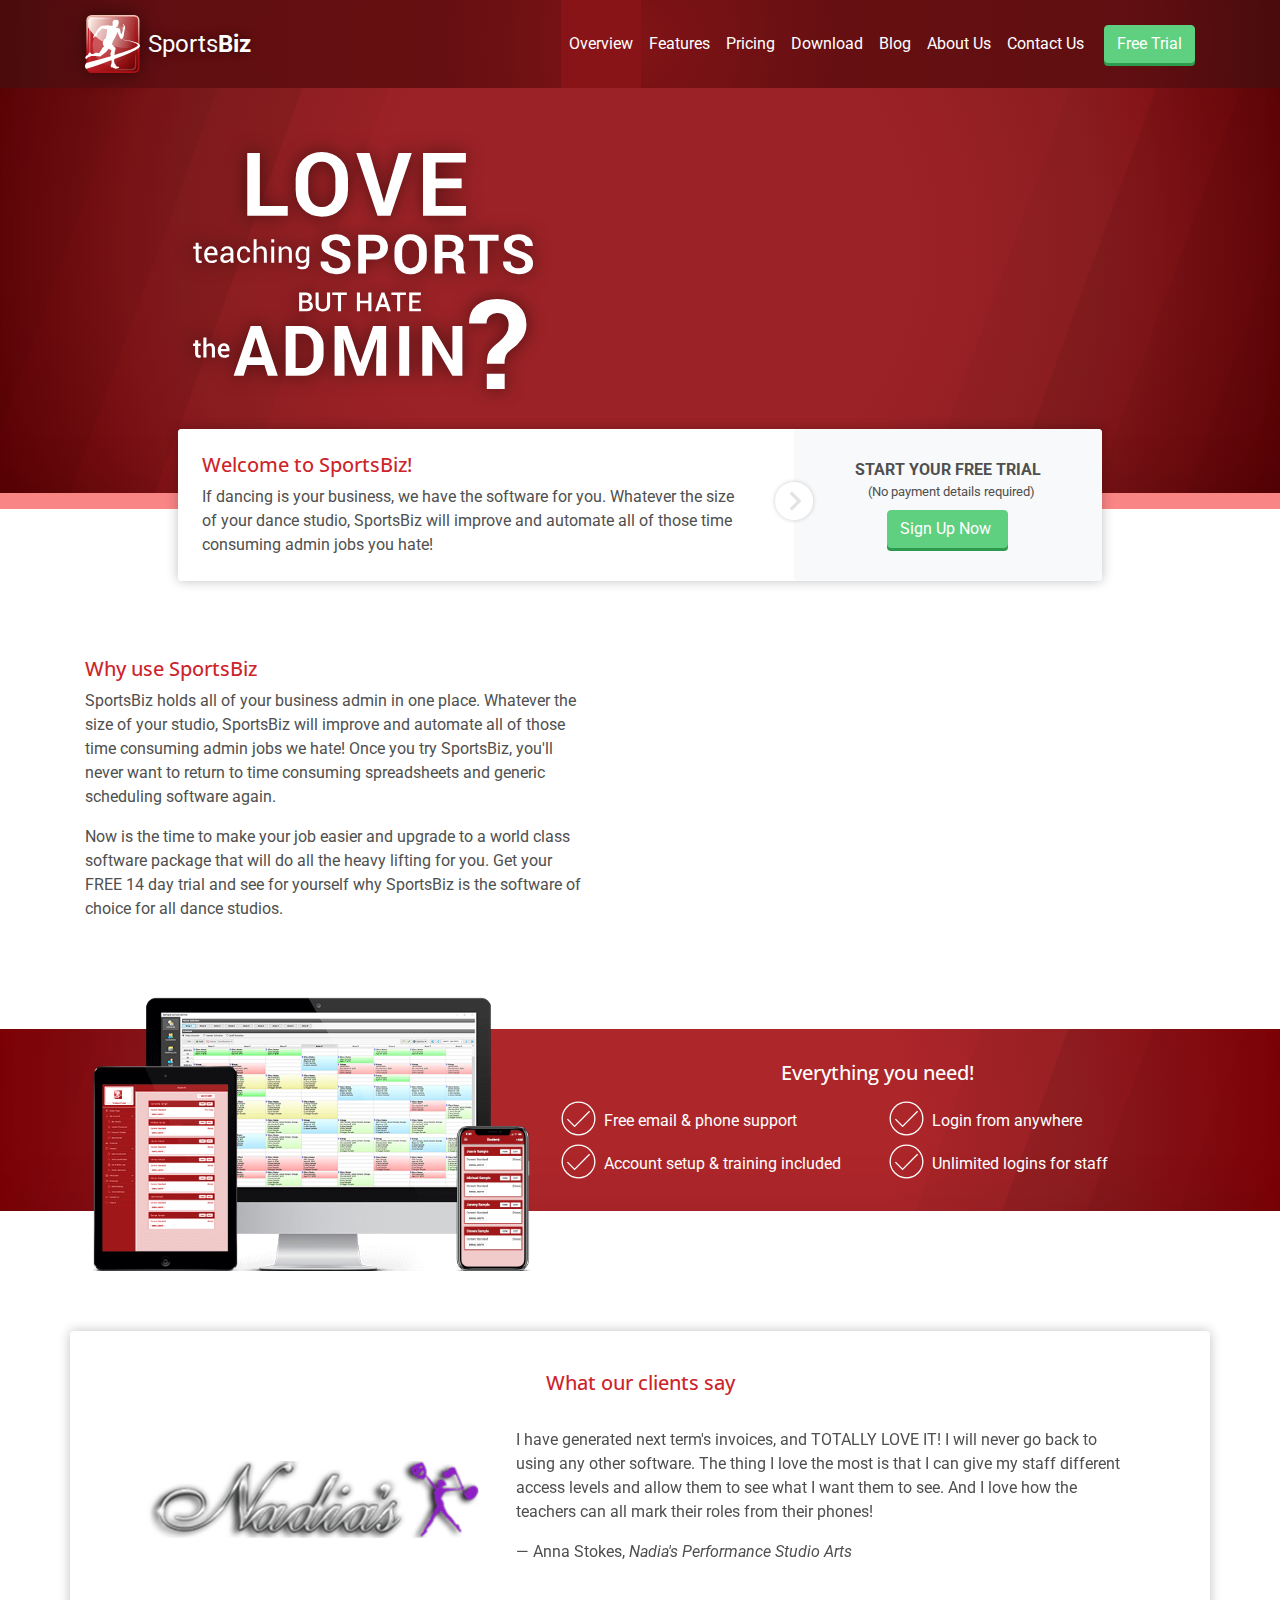
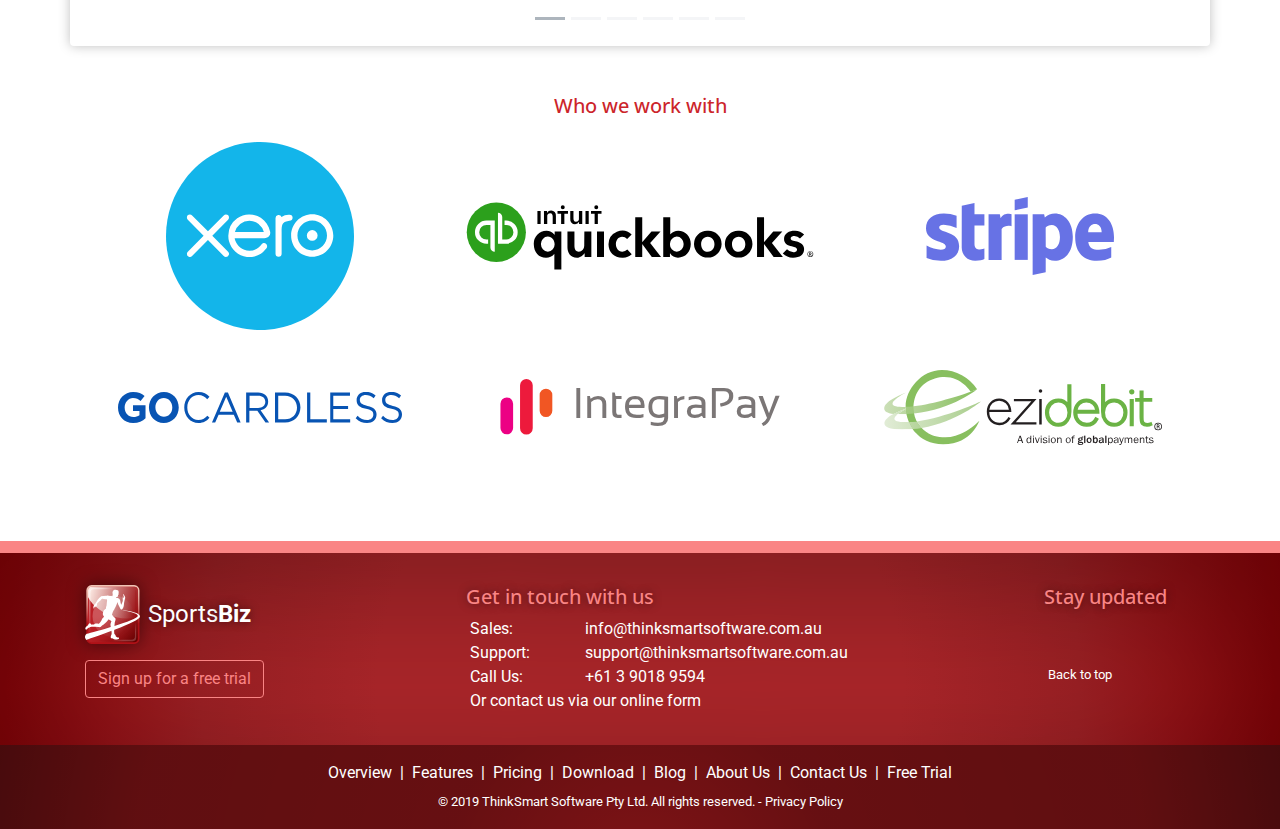
==== commit 84d621d4: "Add files via upload" ====
--- a/index.html
+++ b/index.html
@@ -223,10 +223,10 @@
                             <!-- product intro start -->
                             <div class="col-md-8 col-lg-8 pt-3 pt-md-3 pb-md-2 pl-lg-4 pt-lg-4 pr-xl-5 bg-white rounded">
                                     <div class="">
-                                        <h5 class="text-center text-md-left">Welcome to DanceBiz!</h5>
+                                        <h5 class="text-center text-md-left">Welcome to SportsBiz!</h5>
                                         <p> If dancing is your business, we have the software for you. 
                                             Whatever the size of your dance studio,
-                                            DanceBiz will improve and automate all of those time consuming admin jobs you hate!</p>
+                                            SportsBiz will improve and automate all of those time consuming admin jobs you hate!</p>
                                     </div>
                             </div><!-- learn how benefits end -->
 
@@ -261,13 +261,13 @@
             <div class="col-12 col-md-12 col-lg-6 pr-xl-5 d-lg-flex align-items-lg-center">
                 <!-- product intro start -->
                 <div class="">
-                    <h5>Why use DanceBiz</h5>
-                    <p>DanceBiz holds all of your business admin in one place. Whatever the size of your studio, DanceBiz will
-                        improve and automate all of those time consuming admin jobs we hate! Once you try DanceBiz, you'll never
+                    <h5>Why use SportsBiz</h5>
+                    <p>SportsBiz holds all of your business admin in one place. Whatever the size of your studio, SportsBiz will
+                        improve and automate all of those time consuming admin jobs we hate! Once you try SportsBiz, you'll never
                         want to return to time consuming spreadsheets and generic scheduling software again.</p>
             
                     <p class="mb-lg-0">Now is the time to make your job easier and upgrade to a world class software package that will do all the
-                        heavy lifting for you. Get your FREE 14 day trial and see for yourself why DanceBiz is the software of
+                        heavy lifting for you. Get your FREE 14 day trial and see for yourself why SportsBiz is the software of
                         choice for all dance studios.</p>
                     <!-- product intro end -->
                 </div>    
--- a/assets/css/styles.css
+++ b/assets/css/styles.css
@@ -1,13 +1,14 @@
 @charset "UTF-8";
 /* DanceBiz Colors */
 /* ClassBiz Colors */
+/* ClassBiz Retheming */
 /* GymnasticsBiz Colors */
 /* MusicBiz */
 /* SportsBiz */
 /* SwimBiz */
 /* TennisBiz */
 h1, h2, h3, h4, h5, h6 {
-  color: #e4242b;
+  color: #cc242a;
 }
 
 /* opaque background for nav background lg and up */
@@ -59,7 +60,7 @@
 
 @media (min-width: 992px) {
   .nav-item:hover {
-    background-color: #be171d;
+    background-color: #a11c21;
     transition: 1s;
   }
 }
@@ -67,7 +68,7 @@
 /* Navigation - Selected page in large view and up */
 @media (min-width: 992px) {
   .selected {
-    background-color: #a0171c;
+    background-color: #891418;
   }
 }
 
@@ -104,11 +105,7 @@
 /* link unstyled */
 /* DanceBiz background color utilities */
 .db-primary-color-bg {
-  background-color: #e4242b;
-}
-
-.overflow-show {
-  overflow: visible !important;
+  background-color: #cc242a;
 }
 
 /* DanceBiz text utilities */
@@ -121,46 +118,20 @@
   background: radial-gradient(circle, rgba(0, 0, 0, 0.1) 0%, rgba(0, 0, 0, 0.1) 75%, rgba(0, 0, 0, 0.3) 100%);
 }
 
-.hero-gradient-background-footer:after {
-  height: 100%;
-  width: 100%;
-}
-
-.small-gradient-background-detailed:after {
-  content: "";
-  position: absolute;
-  height: 100%;
-  width: 100%;
-  box-shadow: inset 0px 0px 25px 0px rgba(0, 0, 0, 0.2);
-  background: radial-gradient(circle, #e4242b 40%, #c41e23 67%, #ad0209 100%);
-}
-
-.gradient-small {
-  background: radial-gradient(circle, #e4242b 40%, #c41e23 67%, #ad0209 100%);
-  box-shadow: inset 0px 0px 25px 0px rgba(0, 0, 0, 0.2);
-}
-
 .gradient-main-1 {
-  background: radial-gradient(circle, #e4242b 40%, #c41e23 67%, #ad0209 100%);
-  background: radial-gradient(circle, #ca2329 40%, #97181c 67%, #ad0209 100%);
-  box-shadow: inset 0px -43px 75px -100px rgba(0, 0, 0, 0.1);
+  background: radial-gradient(circle, #ad262a 40%, #9c2024 67%, #920207 100%);
+  box-shadow: inset 0px -43px 75px -50px rgba(0, 0, 0, 0.1);
   position: relative;
   overflow: hidden;
 }
 
-.gradient-inset-shadow {
-  box-shadow: inset 0px -43px 75px -50px rgba(0, 0, 0, 0.4);
-}
-
-.gradient-main-1 {
-  background: radial-gradient(circle, #e4242b 40%, #c41e23 67%, #ad0209 100%);
-  background: radial-gradient(circle, #ca2329 40%, #97181c 67%, #ad0209 100%);
-  box-shadow: inset 0px -43px 75px -100px rgba(0, 0, 0, 0.1);
-  position: relative;
-  overflow: hidden;
-}
-
-.overflow-visible {
+.gradient-small {
+  background: radial-gradient(circle, #ad262a 40%, #9c2024 67%, #920207 100%);
+  box-shadow: inset 0px -43px 75px -50px rgba(0, 0, 0, 0.2);
+  box-shadow: inset 0px 0px 25px 0px rgba(0, 0, 0, 0.1);
+}
+
+.overflow-visible, .overflow-show {
   overflow: visible;
 }
 
@@ -184,14 +155,14 @@
   --white: #fff;
   --gray: #6c757d;
   --gray-dark: #343a40;
-  --primary: #e4242b;
+  --primary: #cc242a;
   --secondary: #fa8585;
   --success: #5fcf80;
   --info: #17a2b8;
   --warning: #ffc107;
   --danger: #dc3545;
   --light: #f8f9fa;
-  --dark: #97161a;
+  --dark: #801316;
   --breakpoint-xs: 0;
   --breakpoint-sm: 576px;
   --breakpoint-md: 768px;
@@ -317,12 +288,12 @@
 }
 
 a {
-  color: #e4242b;
+  color: #cc242a;
   text-decoration: none;
   background-color: transparent;
 }
 a:hover {
-  color: #a7151a;
+  color: #8b191d;
   text-decoration: underline;
 }
 
@@ -1721,21 +1692,21 @@
 .table-primary,
 .table-primary > th,
 .table-primary > td {
-  background-color: #f7c2c4;
+  background-color: #f1c2c3;
 }
 .table-primary th,
 .table-primary td,
 .table-primary thead th,
 .table-primary tbody + tbody {
-  border-color: #f18d91;
+  border-color: #e48d90;
 }
 
 .table-hover .table-primary:hover {
-  background-color: #f4abae;
+  background-color: #ecadaf;
 }
 .table-hover .table-primary:hover > td,
 .table-hover .table-primary:hover > th {
-  background-color: #f4abae;
+  background-color: #ecadaf;
 }
 
 .table-secondary,
@@ -1861,21 +1832,21 @@
 .table-dark,
 .table-dark > th,
 .table-dark > td {
-  background-color: #e2bebf;
+  background-color: #dbbdbe;
 }
 .table-dark th,
 .table-dark td,
 .table-dark thead th,
 .table-dark tbody + tbody {
-  border-color: #c98688;
+  border-color: #bd8486;
 }
 
 .table-hover .table-dark:hover {
-  background-color: #daacae;
+  background-color: #d2adae;
 }
 .table-hover .table-dark:hover > td,
 .table-hover .table-dark:hover > th {
-  background-color: #daacae;
+  background-color: #d2adae;
 }
 
 .table-active,
@@ -2004,9 +1975,9 @@
 .form-control:focus {
   color: #495057;
   background-color: #fff;
-  border-color: #f29699;
+  border-color: #ea8689;
   outline: 0;
-  box-shadow: 0 0 0 0.2rem rgba(228, 36, 43, 0.25);
+  box-shadow: 0 0 0 0.2rem rgba(204, 36, 42, 0.25);
 }
 .form-control::placeholder {
   color: #6c757d;
@@ -2449,7 +2420,7 @@
 }
 .btn:focus, .btn.focus {
   outline: 0;
-  box-shadow: 0 0 0 0.2rem rgba(228, 36, 43, 0.25);
+  box-shadow: 0 0 0 0.2rem rgba(204, 36, 42, 0.25);
 }
 .btn.disabled, .btn:disabled {
   opacity: 0.65;
@@ -2461,29 +2432,29 @@
 
 .btn-primary {
   color: #fff;
-  background-color: #e4242b;
-  border-color: #e4242b;
+  background-color: #cc242a;
+  border-color: #cc242a;
 }
 .btn-primary:hover {
   color: #fff;
-  background-color: #c9191f;
-  border-color: #be171d;
+  background-color: #ab1e23;
+  border-color: #a11c21;
 }
 .btn-primary:focus, .btn-primary.focus {
-  box-shadow: 0 0 0 0.2rem rgba(232, 69, 75, 0.5);
+  box-shadow: 0 0 0 0.2rem rgba(212, 69, 74, 0.5);
 }
 .btn-primary.disabled, .btn-primary:disabled {
   color: #fff;
-  background-color: #e4242b;
-  border-color: #e4242b;
+  background-color: #cc242a;
+  border-color: #cc242a;
 }
 .btn-primary:not(:disabled):not(.disabled):active, .btn-primary:not(:disabled):not(.disabled).active, .show > .btn-primary.dropdown-toggle {
   color: #fff;
-  background-color: #be171d;
-  border-color: #b2161c;
+  background-color: #a11c21;
+  border-color: #961a1f;
 }
 .btn-primary:not(:disabled):not(.disabled):active:focus, .btn-primary:not(:disabled):not(.disabled).active:focus, .show > .btn-primary.dropdown-toggle:focus {
-  box-shadow: 0 0 0 0.2rem rgba(232, 69, 75, 0.5);
+  box-shadow: 0 0 0 0.2rem rgba(212, 69, 74, 0.5);
 }
 
 .btn-secondary {
@@ -2650,54 +2621,54 @@
 
 .btn-dark {
   color: #fff;
-  background-color: #97161a;
-  border-color: #97161a;
+  background-color: #801316;
+  border-color: #801316;
 }
 .btn-dark:hover {
   color: #fff;
-  background-color: #751114;
-  border-color: #6a0f12;
+  background-color: #5f0e10;
+  border-color: #540c0f;
 }
 .btn-dark:focus, .btn-dark.focus {
-  box-shadow: 0 0 0 0.2rem rgba(167, 57, 60, 0.5);
+  box-shadow: 0 0 0 0.2rem rgba(147, 54, 57, 0.5);
 }
 .btn-dark.disabled, .btn-dark:disabled {
   color: #fff;
-  background-color: #97161a;
-  border-color: #97161a;
+  background-color: #801316;
+  border-color: #801316;
 }
 .btn-dark:not(:disabled):not(.disabled):active, .btn-dark:not(:disabled):not(.disabled).active, .show > .btn-dark.dropdown-toggle {
   color: #fff;
-  background-color: #6a0f12;
-  border-color: #5f0e10;
+  background-color: #540c0f;
+  border-color: #490b0d;
 }
 .btn-dark:not(:disabled):not(.disabled):active:focus, .btn-dark:not(:disabled):not(.disabled).active:focus, .show > .btn-dark.dropdown-toggle:focus {
-  box-shadow: 0 0 0 0.2rem rgba(167, 57, 60, 0.5);
+  box-shadow: 0 0 0 0.2rem rgba(147, 54, 57, 0.5);
 }
 
 .btn-outline-primary {
-  color: #e4242b;
-  border-color: #e4242b;
+  color: #cc242a;
+  border-color: #cc242a;
 }
 .btn-outline-primary:hover {
   color: #fff;
-  background-color: #e4242b;
-  border-color: #e4242b;
+  background-color: #cc242a;
+  border-color: #cc242a;
 }
 .btn-outline-primary:focus, .btn-outline-primary.focus {
-  box-shadow: 0 0 0 0.2rem rgba(228, 36, 43, 0.5);
+  box-shadow: 0 0 0 0.2rem rgba(204, 36, 42, 0.5);
 }
 .btn-outline-primary.disabled, .btn-outline-primary:disabled {
-  color: #e4242b;
+  color: #cc242a;
   background-color: transparent;
 }
 .btn-outline-primary:not(:disabled):not(.disabled):active, .btn-outline-primary:not(:disabled):not(.disabled).active, .show > .btn-outline-primary.dropdown-toggle {
   color: #fff;
-  background-color: #e4242b;
-  border-color: #e4242b;
+  background-color: #cc242a;
+  border-color: #cc242a;
 }
 .btn-outline-primary:not(:disabled):not(.disabled):active:focus, .btn-outline-primary:not(:disabled):not(.disabled).active:focus, .show > .btn-outline-primary.dropdown-toggle:focus {
-  box-shadow: 0 0 0 0.2rem rgba(228, 36, 43, 0.5);
+  box-shadow: 0 0 0 0.2rem rgba(204, 36, 42, 0.5);
 }
 
 .btn-outline-secondary {
@@ -2851,37 +2822,37 @@
 }
 
 .btn-outline-dark {
-  color: #97161a;
-  border-color: #97161a;
+  color: #801316;
+  border-color: #801316;
 }
 .btn-outline-dark:hover {
   color: #fff;
-  background-color: #97161a;
-  border-color: #97161a;
+  background-color: #801316;
+  border-color: #801316;
 }
 .btn-outline-dark:focus, .btn-outline-dark.focus {
-  box-shadow: 0 0 0 0.2rem rgba(151, 22, 26, 0.5);
+  box-shadow: 0 0 0 0.2rem rgba(128, 19, 22, 0.5);
 }
 .btn-outline-dark.disabled, .btn-outline-dark:disabled {
-  color: #97161a;
+  color: #801316;
   background-color: transparent;
 }
 .btn-outline-dark:not(:disabled):not(.disabled):active, .btn-outline-dark:not(:disabled):not(.disabled).active, .show > .btn-outline-dark.dropdown-toggle {
   color: #fff;
-  background-color: #97161a;
-  border-color: #97161a;
+  background-color: #801316;
+  border-color: #801316;
 }
 .btn-outline-dark:not(:disabled):not(.disabled):active:focus, .btn-outline-dark:not(:disabled):not(.disabled).active:focus, .show > .btn-outline-dark.dropdown-toggle:focus {
-  box-shadow: 0 0 0 0.2rem rgba(151, 22, 26, 0.5);
+  box-shadow: 0 0 0 0.2rem rgba(128, 19, 22, 0.5);
 }
 
 .btn-link {
   font-weight: 400;
-  color: #e4242b;
+  color: #cc242a;
   text-decoration: none;
 }
 .btn-link:hover {
-  color: #a7151a;
+  color: #8b191d;
   text-decoration: underline;
 }
 .btn-link:focus, .btn-link.focus {
@@ -3155,7 +3126,7 @@
 .dropdown-item.active, .dropdown-item:active {
   color: #fff;
   text-decoration: none;
-  background-color: #e4242b;
+  background-color: #cc242a;
 }
 .dropdown-item.disabled, .dropdown-item:disabled {
   color: #6c757d;
@@ -3477,19 +3448,19 @@
 }
 .custom-control-input:checked ~ .custom-control-label::before {
   color: #fff;
-  border-color: #e4242b;
-  background-color: #e4242b;
+  border-color: #cc242a;
+  background-color: #cc242a;
 }
 .custom-control-input:focus ~ .custom-control-label::before {
-  box-shadow: 0 0 0 0.2rem rgba(228, 36, 43, 0.25);
+  box-shadow: 0 0 0 0.2rem rgba(204, 36, 42, 0.25);
 }
 .custom-control-input:focus:not(:checked) ~ .custom-control-label::before {
-  border-color: #f29699;
+  border-color: #ea8689;
 }
 .custom-control-input:not(:disabled):active ~ .custom-control-label::before {
   color: #fff;
-  background-color: #f8c3c5;
-  border-color: #f8c3c5;
+  background-color: #f1b1b4;
+  border-color: #f1b1b4;
 }
 .custom-control-input:disabled ~ .custom-control-label {
   color: #6c757d;
@@ -3533,17 +3504,17 @@
   background-image: url("data:image/svg+xml,%3csvg xmlns='http://www.w3.org/2000/svg' viewBox='0 0 8 8'%3e%3cpath fill='%23fff' d='M6.564.75l-3.59 3.612-1.538-1.55L0 4.26 2.974 7.25 8 2.193z'/%3e%3c/svg%3e");
 }
 .custom-checkbox .custom-control-input:indeterminate ~ .custom-control-label::before {
-  border-color: #e4242b;
-  background-color: #e4242b;
+  border-color: #cc242a;
+  background-color: #cc242a;
 }
 .custom-checkbox .custom-control-input:indeterminate ~ .custom-control-label::after {
   background-image: url("data:image/svg+xml,%3csvg xmlns='http://www.w3.org/2000/svg' viewBox='0 0 4 4'%3e%3cpath stroke='%23fff' d='M0 2h4'/%3e%3c/svg%3e");
 }
 .custom-checkbox .custom-control-input:disabled:checked ~ .custom-control-label::before {
-  background-color: rgba(228, 36, 43, 0.5);
+  background-color: rgba(204, 36, 42, 0.5);
 }
 .custom-checkbox .custom-control-input:disabled:indeterminate ~ .custom-control-label::before {
-  background-color: rgba(228, 36, 43, 0.5);
+  background-color: rgba(204, 36, 42, 0.5);
 }
 
 .custom-radio .custom-control-label::before {
@@ -3553,7 +3524,7 @@
   background-image: url("data:image/svg+xml,%3csvg xmlns='http://www.w3.org/2000/svg' viewBox='-4 -4 8 8'%3e%3ccircle r='3' fill='%23fff'/%3e%3c/svg%3e");
 }
 .custom-radio .custom-control-input:disabled:checked ~ .custom-control-label::before {
-  background-color: rgba(228, 36, 43, 0.5);
+  background-color: rgba(204, 36, 42, 0.5);
 }
 
 .custom-switch {
@@ -3584,7 +3555,7 @@
   transform: translateX(0.75rem);
 }
 .custom-switch .custom-control-input:disabled:checked ~ .custom-control-label::before {
-  background-color: rgba(228, 36, 43, 0.5);
+  background-color: rgba(204, 36, 42, 0.5);
 }
 
 .custom-select {
@@ -3604,9 +3575,9 @@
   appearance: none;
 }
 .custom-select:focus {
-  border-color: #f29699;
+  border-color: #ea8689;
   outline: 0;
-  box-shadow: 0 0 0 0.2rem rgba(228, 36, 43, 0.25);
+  box-shadow: 0 0 0 0.2rem rgba(204, 36, 42, 0.25);
 }
 .custom-select:focus::-ms-value {
   color: #495057;
@@ -3658,8 +3629,8 @@
   opacity: 0;
 }
 .custom-file-input:focus ~ .custom-file-label {
-  border-color: #f29699;
-  box-shadow: 0 0 0 0.2rem rgba(228, 36, 43, 0.25);
+  border-color: #ea8689;
+  box-shadow: 0 0 0 0.2rem rgba(204, 36, 42, 0.25);
 }
 .custom-file-input:disabled ~ .custom-file-label {
   background-color: #e9ecef;
@@ -3714,13 +3685,13 @@
   outline: none;
 }
 .custom-range:focus::-webkit-slider-thumb {
-  box-shadow: 0 0 0 1px #fff, 0 0 0 0.2rem rgba(228, 36, 43, 0.25);
+  box-shadow: 0 0 0 1px #fff, 0 0 0 0.2rem rgba(204, 36, 42, 0.25);
 }
 .custom-range:focus::-moz-range-thumb {
-  box-shadow: 0 0 0 1px #fff, 0 0 0 0.2rem rgba(228, 36, 43, 0.25);
+  box-shadow: 0 0 0 1px #fff, 0 0 0 0.2rem rgba(204, 36, 42, 0.25);
 }
 .custom-range:focus::-ms-thumb {
-  box-shadow: 0 0 0 1px #fff, 0 0 0 0.2rem rgba(228, 36, 43, 0.25);
+  box-shadow: 0 0 0 1px #fff, 0 0 0 0.2rem rgba(204, 36, 42, 0.25);
 }
 .custom-range::-moz-focus-outer {
   border: 0;
@@ -3729,7 +3700,7 @@
   width: 1rem;
   height: 1rem;
   margin-top: -0.25rem;
-  background-color: #e4242b;
+  background-color: #cc242a;
   border: 0;
   border-radius: 1rem;
   transition: background-color 0.15s ease-in-out, border-color 0.15s ease-in-out, box-shadow 0.15s ease-in-out;
@@ -3741,7 +3712,7 @@
   }
 }
 .custom-range::-webkit-slider-thumb:active {
-  background-color: #f8c3c5;
+  background-color: #f1b1b4;
 }
 .custom-range::-webkit-slider-runnable-track {
   width: 100%;
@@ -3755,7 +3726,7 @@
 .custom-range::-moz-range-thumb {
   width: 1rem;
   height: 1rem;
-  background-color: #e4242b;
+  background-color: #cc242a;
   border: 0;
   border-radius: 1rem;
   transition: background-color 0.15s ease-in-out, border-color 0.15s ease-in-out, box-shadow 0.15s ease-in-out;
@@ -3767,7 +3738,7 @@
   }
 }
 .custom-range::-moz-range-thumb:active {
-  background-color: #f8c3c5;
+  background-color: #f1b1b4;
 }
 .custom-range::-moz-range-track {
   width: 100%;
@@ -3784,7 +3755,7 @@
   margin-top: 0;
   margin-right: 0.2rem;
   margin-left: 0.2rem;
-  background-color: #e4242b;
+  background-color: #cc242a;
   border: 0;
   border-radius: 1rem;
   transition: background-color 0.15s ease-in-out, border-color 0.15s ease-in-out, box-shadow 0.15s ease-in-out;
@@ -3796,7 +3767,7 @@
   }
 }
 .custom-range::-ms-thumb:active {
-  background-color: #f8c3c5;
+  background-color: #f1b1b4;
 }
 .custom-range::-ms-track {
   width: 100%;
@@ -3903,7 +3874,7 @@
 .nav-pills .nav-link.active,
 .nav-pills .show > .nav-link {
   color: #fff;
-  background-color: #e4242b;
+  background-color: #cc242a;
 }
 
 .nav-fill .nav-item {
@@ -4504,13 +4475,13 @@
   padding: 0.5rem 0.75rem;
   margin-left: -1px;
   line-height: 1.25;
-  color: #e4242b;
+  color: #cc242a;
   background-color: #fff;
   border: 1px solid #dee2e6;
 }
 .page-link:hover {
   z-index: 2;
-  color: #a7151a;
+  color: #8b191d;
   text-decoration: none;
   background-color: #e9ecef;
   border-color: #dee2e6;
@@ -4518,7 +4489,7 @@
 .page-link:focus {
   z-index: 2;
   outline: 0;
-  box-shadow: 0 0 0 0.2rem rgba(228, 36, 43, 0.25);
+  box-shadow: 0 0 0 0.2rem rgba(204, 36, 42, 0.25);
 }
 
 .page-item:first-child .page-link {
@@ -4533,8 +4504,8 @@
 .page-item.active .page-link {
   z-index: 1;
   color: #fff;
-  background-color: #e4242b;
-  border-color: #e4242b;
+  background-color: #cc242a;
+  border-color: #cc242a;
 }
 .page-item.disabled .page-link {
   color: #6c757d;
@@ -4610,15 +4581,15 @@
 
 .badge-primary {
   color: #fff;
-  background-color: #e4242b;
+  background-color: #cc242a;
 }
 a.badge-primary:hover, a.badge-primary:focus {
   color: #fff;
-  background-color: #be171d;
+  background-color: #a11c21;
 }
 a.badge-primary:focus, a.badge-primary.focus {
   outline: 0;
-  box-shadow: 0 0 0 0.2rem rgba(228, 36, 43, 0.5);
+  box-shadow: 0 0 0 0.2rem rgba(204, 36, 42, 0.5);
 }
 
 .badge-secondary {
@@ -4701,15 +4672,15 @@
 
 .badge-dark {
   color: #fff;
-  background-color: #97161a;
+  background-color: #801316;
 }
 a.badge-dark:hover, a.badge-dark:focus {
   color: #fff;
-  background-color: #6a0f12;
+  background-color: #540c0f;
 }
 a.badge-dark:focus, a.badge-dark.focus {
   outline: 0;
-  box-shadow: 0 0 0 0.2rem rgba(151, 22, 26, 0.5);
+  box-shadow: 0 0 0 0.2rem rgba(128, 19, 22, 0.5);
 }
 
 .jumbotron {
@@ -4758,15 +4729,15 @@
 }
 
 .alert-primary {
-  color: #771316;
-  background-color: #fad3d5;
-  border-color: #f7c2c4;
+  color: #6a1316;
+  background-color: #f5d3d4;
+  border-color: #f1c2c3;
 }
 .alert-primary hr {
-  border-top-color: #f4abae;
+  border-top-color: #ecadaf;
 }
 .alert-primary .alert-link {
-  color: #4b0c0e;
+  color: #3f0b0d;
 }
 
 .alert-secondary {
@@ -4842,15 +4813,15 @@
 }
 
 .alert-dark {
-  color: #4f0b0e;
-  background-color: #ead0d1;
-  border-color: #e2bebf;
+  color: #430a0b;
+  background-color: #e6d0d0;
+  border-color: #dbbdbe;
 }
 .alert-dark hr {
-  border-top-color: #daacae;
+  border-top-color: #d2adae;
 }
 .alert-dark .alert-link {
-  color: #220506;
+  color: #170304;
 }
 
 @keyframes progress-bar-stripes {
@@ -4877,7 +4848,7 @@
   color: #fff;
   text-align: center;
   white-space: nowrap;
-  background-color: #e4242b;
+  background-color: #cc242a;
   transition: width 0.6s ease;
 }
 @media (prefers-reduced-motion: reduce) {
@@ -4957,8 +4928,8 @@
 .list-group-item.active {
   z-index: 2;
   color: #fff;
-  background-color: #e4242b;
-  border-color: #e4242b;
+  background-color: #cc242a;
+  border-color: #cc242a;
 }
 
 .list-group-horizontal {
@@ -5077,17 +5048,17 @@
 }
 
 .list-group-item-primary {
-  color: #771316;
-  background-color: #f7c2c4;
+  color: #6a1316;
+  background-color: #f1c2c3;
 }
 .list-group-item-primary.list-group-item-action:hover, .list-group-item-primary.list-group-item-action:focus {
-  color: #771316;
-  background-color: #f4abae;
+  color: #6a1316;
+  background-color: #ecadaf;
 }
 .list-group-item-primary.list-group-item-action.active {
   color: #fff;
-  background-color: #771316;
-  border-color: #771316;
+  background-color: #6a1316;
+  border-color: #6a1316;
 }
 
 .list-group-item-secondary {
@@ -5175,17 +5146,17 @@
 }
 
 .list-group-item-dark {
-  color: #4f0b0e;
-  background-color: #e2bebf;
+  color: #430a0b;
+  background-color: #dbbdbe;
 }
 .list-group-item-dark.list-group-item-action:hover, .list-group-item-dark.list-group-item-action:focus {
-  color: #4f0b0e;
-  background-color: #daacae;
+  color: #430a0b;
+  background-color: #d2adae;
 }
 .list-group-item-dark.list-group-item-action.active {
   color: #fff;
-  background-color: #4f0b0e;
-  border-color: #4f0b0e;
+  background-color: #430a0b;
+  border-color: #430a0b;
 }
 
 .close {
@@ -5940,13 +5911,13 @@
 }
 
 .bg-primary {
-  background-color: #e4242b !important;
+  background-color: #cc242a !important;
 }
 
 a.bg-primary:hover, a.bg-primary:focus,
 button.bg-primary:hover,
 button.bg-primary:focus {
-  background-color: #be171d !important;
+  background-color: #a11c21 !important;
 }
 
 .bg-secondary {
@@ -6010,13 +5981,13 @@
 }
 
 .bg-dark {
-  background-color: #97161a !important;
+  background-color: #801316 !important;
 }
 
 a.bg-dark:hover, a.bg-dark:focus,
 button.bg-dark:hover,
 button.bg-dark:focus {
-  background-color: #6a0f12 !important;
+  background-color: #540c0f !important;
 }
 
 .bg-white {
@@ -6068,7 +6039,7 @@
 }
 
 .border-primary {
-  border-color: #e4242b !important;
+  border-color: #cc242a !important;
 }
 
 .border-secondary {
@@ -6096,7 +6067,7 @@
 }
 
 .border-dark {
-  border-color: #97161a !important;
+  border-color: #801316 !important;
 }
 
 .border-white {
@@ -9618,11 +9589,11 @@
 }
 
 .text-primary {
-  color: #e4242b !important;
+  color: #cc242a !important;
 }
 
 a.text-primary:hover, a.text-primary:focus {
-  color: #a7151a !important;
+  color: #8b191d !important;
 }
 
 .text-secondary {
@@ -9674,11 +9645,11 @@
 }
 
 .text-dark {
-  color: #97161a !important;
+  color: #801316 !important;
 }
 
 a.text-dark:hover, a.text-dark:focus {
-  color: #540c0f !important;
+  color: #3e090b !important;
 }
 
 .text-body {
@@ -9888,7 +9859,8 @@
 }
 
 .card-profile-picture-bg {
-  background: radial-gradient(circle, #e4242b 40%, #c41e23 67%, #ad0209 100%);
+  background: radial-gradient(circle, #ad262a 40%, #9c2024 67%, #920207 100%);
+  box-shadow: inset 0px -43px 75px -50px rgba(0, 0, 0, 0.2);
   width: 100%;
   height: 100%;
   border-radius: 5px 0 0 5px;
@@ -9939,23 +9911,7 @@
 }
 
 .btn-dark {
-  box-shadow: 0 3px 0 #350708;
-}
-
-/* light grey background for blog and free trial page */
-.light-grey-bg:before {
-  display: none;
-}
-@media (min-width: 768px) {
-  .light-grey-bg:before {
-    content: " ";
-    background-color: #f5f6f8;
-    width: 100%;
-    height: 15%;
-    position: absolute;
-    z-index: -1;
-    display: block;
-  }
+  box-shadow: 0 3px 0 #1f0506;
 }
 
 /* blog styles only */
@@ -9994,12 +9950,12 @@
 }
 
 .bg-primary-darker {
-  background-color: #7a0f13;
-  box-shadow: 0 4px 0px #4c090c;
+  background-color: #601114;
+  box-shadow: 0 4px 0px #34090b;
 }
 
 .button-shadow {
-  box-shadow: 0 4px 0px #be171d;
+  box-shadow: 0 4px 0px #a11c21;
 }
 
 /* styles for download page only */
@@ -10794,20 +10750,6 @@
   }
 }
 
-.gradient-inset-shadow-deep {
-  box-shadow: inset 0px 0px 200px 25px rgba(0, 0, 0, 0.2);
-}
-@media (min-width: 768px) {
-  .gradient-inset-shadow-deep {
-    box-shadow: inset 0px 0px 150px 45px rgba(0, 0, 0, 0.3);
-  }
-}
-@media (min-width: 992px) {
-  .gradient-inset-shadow-deep {
-    box-shadow: inset 0px 0px 150px 45px rgba(0, 0, 0, 0.3);
-  }
-}
-
 /* customer portal - product slider styles 5 */
 .product-slider-section-5 {
   padding: 0;
@@ -10879,4 +10821,18 @@
   filter: drop-shadow(0 0 9px rgba(0, 0, 0, 0.5));
 }
 
+.gradient-inset-shadow-deep {
+  box-shadow: inset 0px 0px 200px 25px rgba(0, 0, 0, 0.2);
+}
+@media (min-width: 768px) {
+  .gradient-inset-shadow-deep {
+    box-shadow: inset 0px 0px 150px 45px rgba(0, 0, 0, 0.3);
+  }
+}
+@media (min-width: 992px) {
+  .gradient-inset-shadow-deep {
+    box-shadow: inset 0px 0px 150px 45px rgba(0, 0, 0, 0.3);
+  }
+}
+
 /*# sourceMappingURL=styles.css.map */
